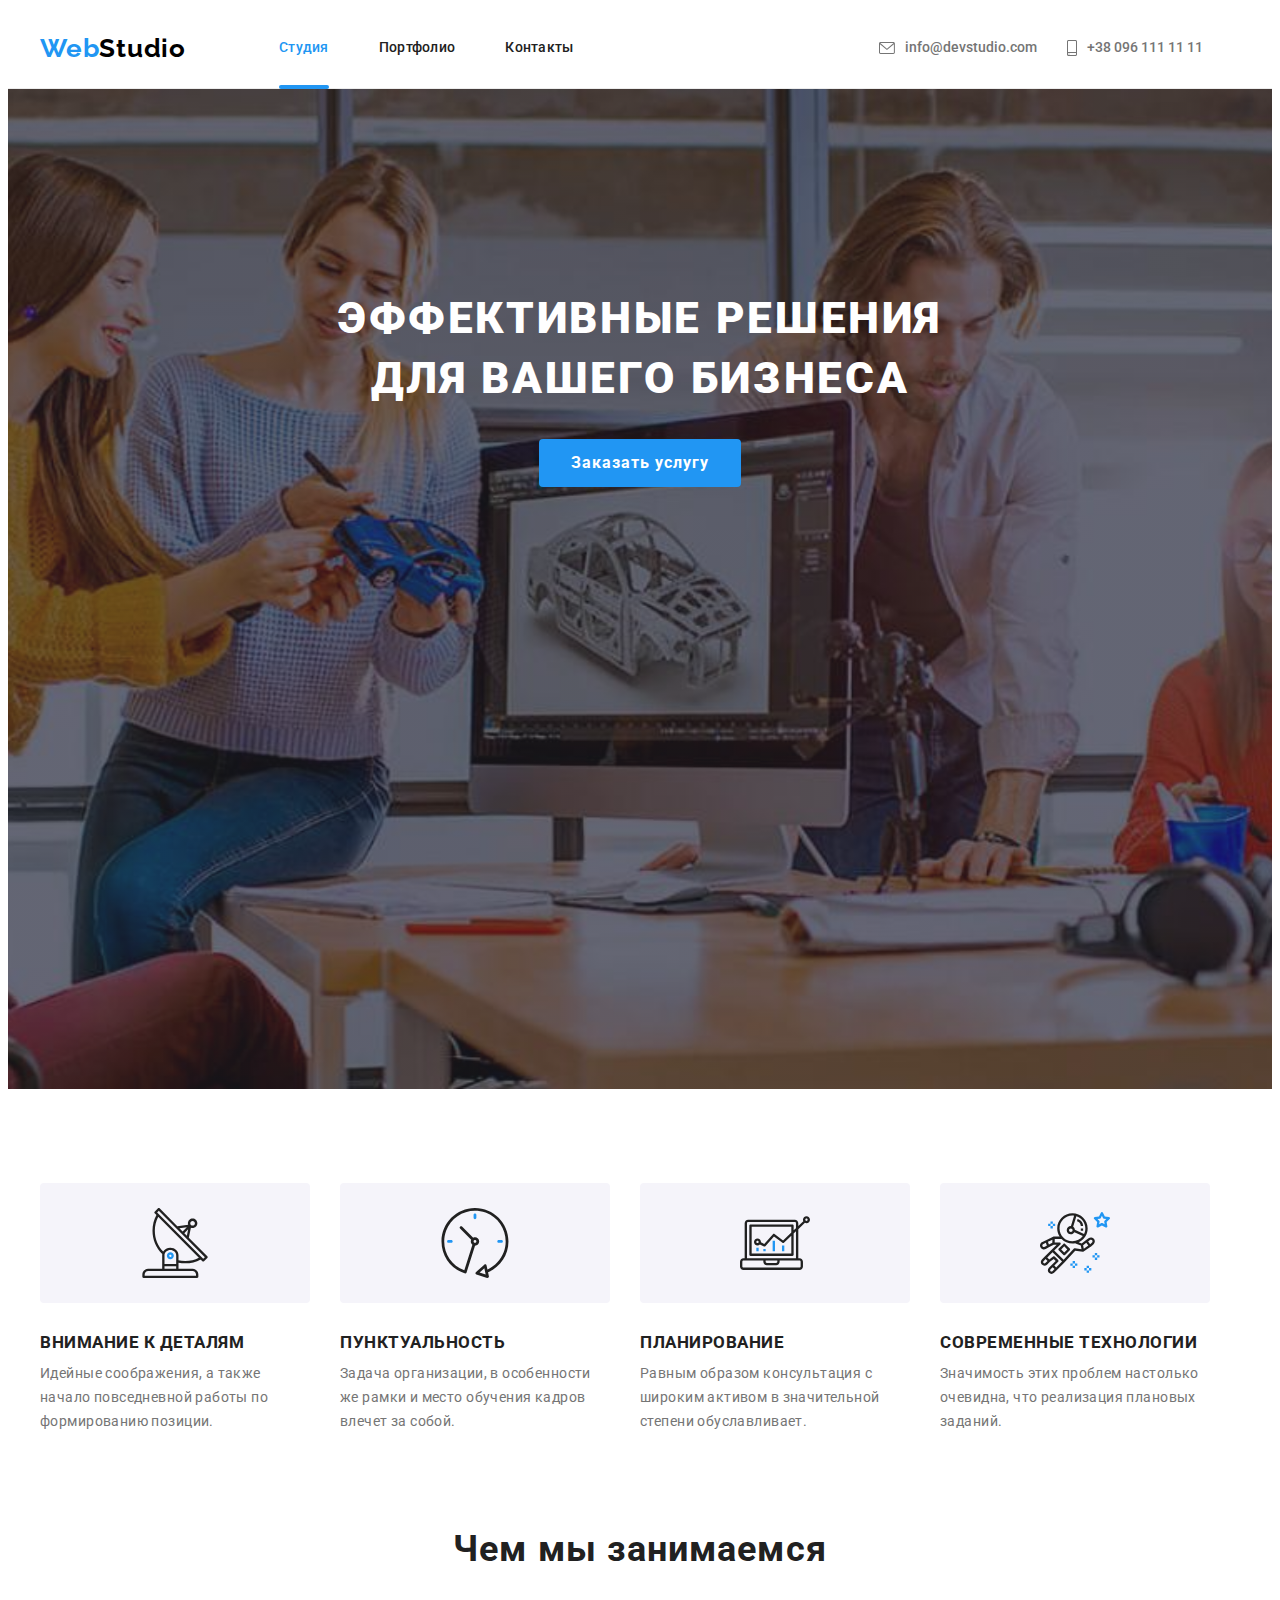
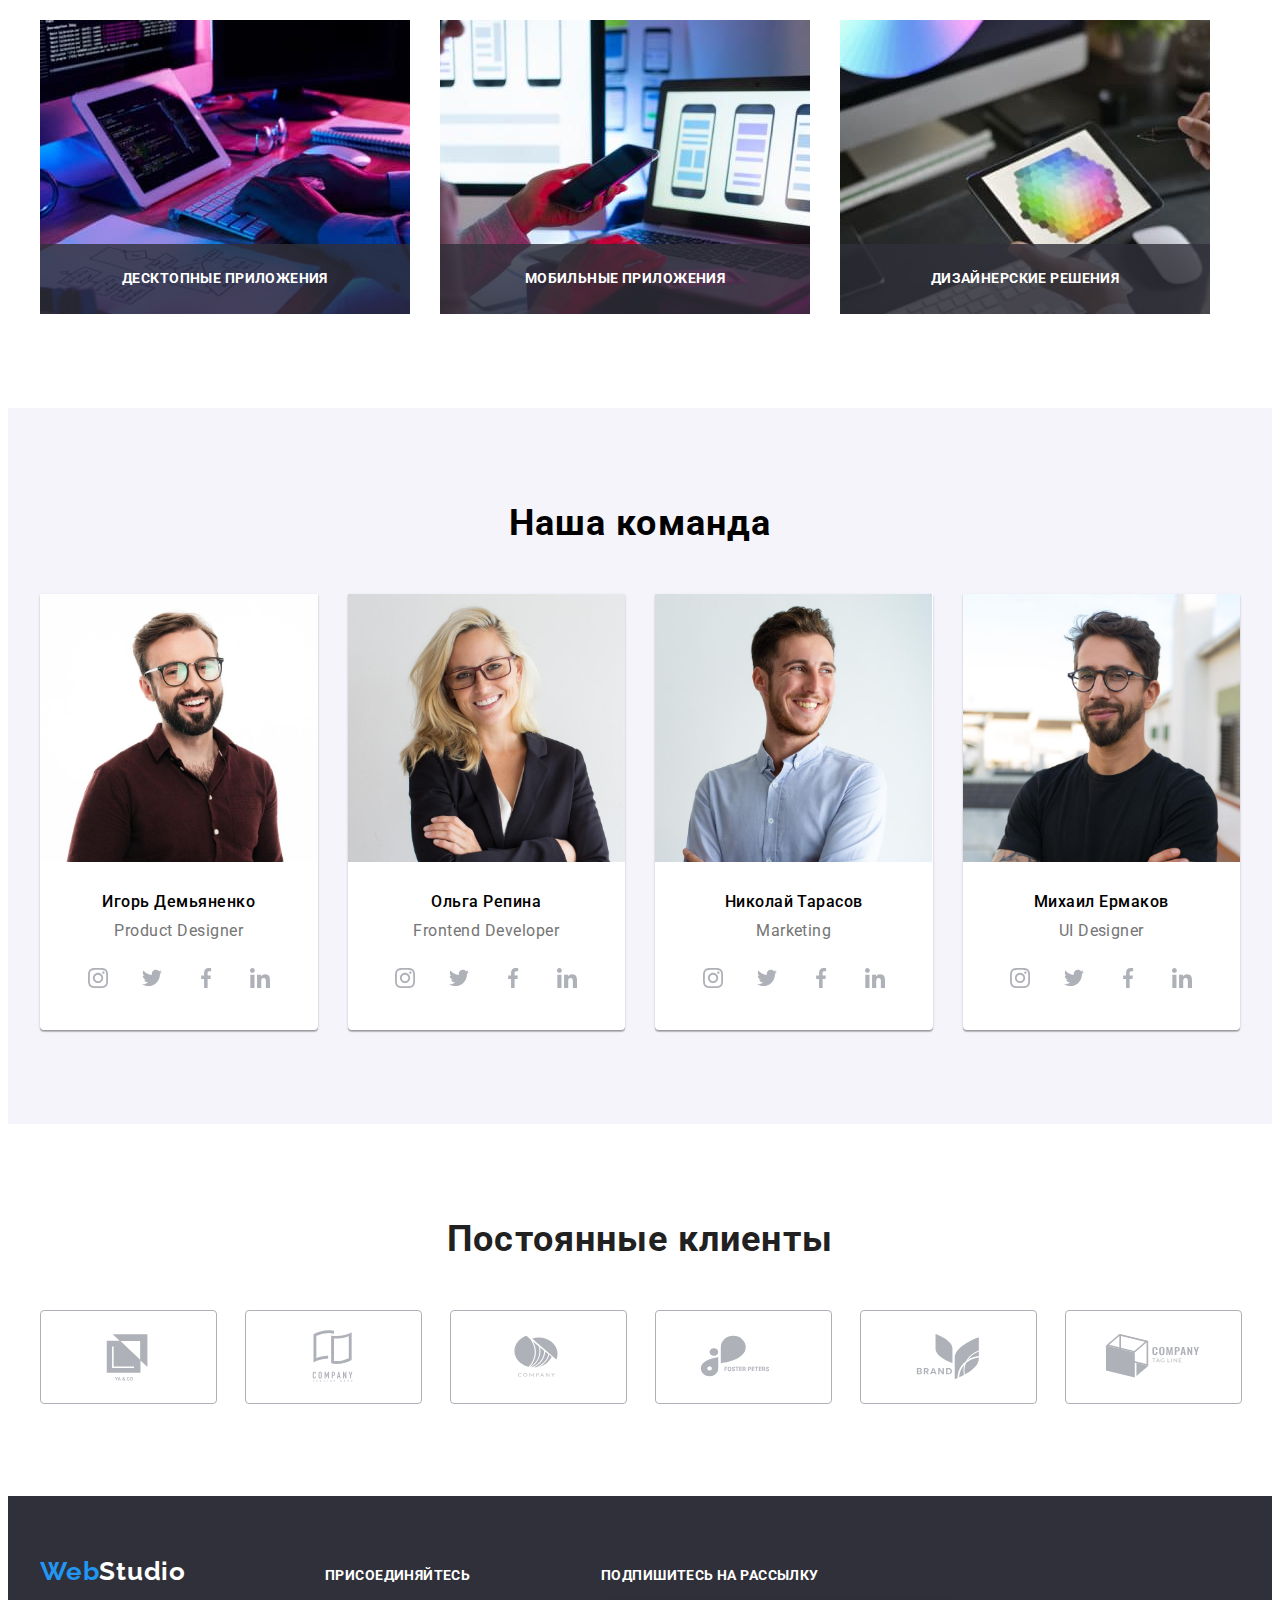
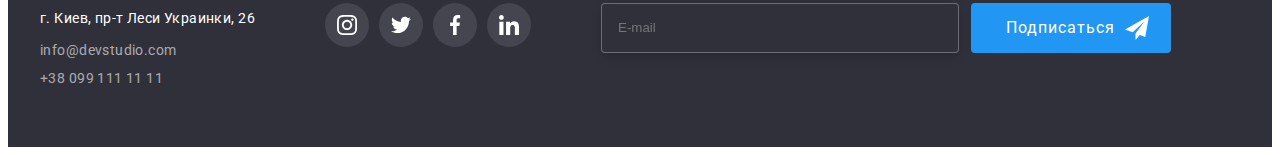
==== index.html @ e12eaacd "intial data" ====
<!DOCTYPE html>
<html lang="ru">
  <head>
    <meta charset="UTF-8" />
    <meta http-equiv="X-UA-Compatible" content="IE=edge" />
    <meta name="viewport" content="width=device-width, initial-scale=1.0" />
    <link rel="preconnect" href="https://fonts.googleapis.com" />
    <link rel="preconnect" href="https://fonts.gstatic.com" crossorigin />
    <link
      href="https://fonts.googleapis.com/css2?family=Raleway:wght@400;500&family=Roboto:wght@400;500;700;900&display=swap"
      rel="stylesheet"
    />
    <link
      rel="stylesheet"
      href="https://cdnjs.cloudflare.com/ajax/libs/modern-normalize/1.1.0/modern-normalize.min.css"
      integrity="sha512-wpPYUAdjBVSE4KJnH1VR1HeZfpl1ub8YT/NKx4PuQ5NmX2tKuGu6U/JRp5y+Y8XG2tV+wKQpNHVUX03MfMFn9Q=="
      crossorigin="anonymous"
      referrerpolicy="no-referrer"
    />
    <link
      rel="stylesheet"
      href="https://cdnjs.cloudflare.com/ajax/libs/animate.css/4.1.1/animate.min.css"
    />
    <link rel="stylesheet" href="./css/main.min.css" />
    <title>WebStudio</title>
  </head>

  <body>
    <!--========================Хедер==========================-->

    <header class="header">
      <div class="container header__container">
        <!--========================Навигация==========================-->

        <nav class="navigation">
          <!--========================Лого==========================-->

          <a
            class="header__logo animate__animated animate__zoomIn"
            href="./index.html"
          >
            Web<span class="header__logo2">Studio</span></a
          >
          <!--========================Меню==========================-->

          <ul class="list menu">
            <li class="menu__item">
              <a class="link menu__link menu__link--current" href="./index.html"
                >Студия</a
              >
            </li>
            <li class="menu__item">
              <a class="link menu__link" href="./portfolio.html">Портфолио</a>
            </li>
            <li class="menu__item">
              <a class="link menu__link" href="#">Контакты</a>
            </li>
          </ul>
        </nav>

        <!--========================Контакты==========================-->

        <ul class="contacts">
          <li class="contacts__item">
            <a class="link contacts__link" href="mailto:info@devstudio.com">
              <svg class="contacts__icon" width="16px" height="12px">
                <use href="./images/sprite.svg#icon-post"></use>
              </svg>
              info@devstudio.com</a
            >
          </li>
          <li class="contacts__item">
            <a class="link contacts__link" href="tel:+380961111111"
              ><svg class="contacts__icon" width="10px" height="16px">
                <use href="./images/sprite.svg#icon-smartphone"></use>
              </svg>
              +38 096 111 11 11</a
            >
          </li>
        </ul>
      </div>
    </header>

    <main>
      <!--========================Герой==========================-->

      <section>
        <div class="hero">
          <h1 class="hero__banner">Эффективные решения для вашего бизнеса</h1>
          <button class="hero__button" type="button" data-modal-open>
            Заказать услугу
          </button>
        </div>
      </section>

      <!--========================Особенности==========================-->

      <section class="skills">
        <div class="container">
          <h2 class="visually-hidden">Особенности</h2>
          <ul class="skills__list">
            <li class="skills__item">
              <div class="skills__icon--wrap">
                <svg class="skills__icon">
                  <use href="./images/sprite.svg#icon-antenna"></use>
                </svg>
              </div>
              <h3 class="skills__title">Внимание к деталям</h3>
              <p class="skills__info">
                Идейные соображения, а также начало повседневной работы по
                формированию позиции.
              </p>
            </li>
            <li class="skills__item">
              <div class="skills__icon--wrap">
                <svg class="skills__icon">
                  <use href="./images/sprite.svg#icon-clock"></use>
                </svg>
              </div>
              <h3 class="skills__title">Пунктуальность</h3>
              <p class="skills__info">
                Задача организации, в особенности же рамки и место обучения
                кадров влечет за собой.
              </p>
            </li>
            <li class="skills__item">
              <div class="skills__icon--wrap">
                <svg class="skills__icon">
                  <use href="./images/sprite.svg#icon-diagram"></use>
                </svg>
              </div>
              <h3 class="skills__title">Планирование</h3>
              <p class="skills__info">
                Равным образом консультация с широким активом в значительной
                степени обуславливает.
              </p>
            </li>
            <li class="skills__item">
              <div class="skills__icon--wrap">
                <svg class="skills__icon">
                  <use href="./images/sprite.svg#icon-astronaut"></use>
                </svg>
              </div>
              <h3 class="skills__title">Современные технологии</h3>
              <p class="skills__info">
                Значимость этих проблем настолько очевидна, что реализация
                плановых заданий.
              </p>
            </li>
          </ul>
        </div>
      </section>

      <!--========================Наша работа==========================-->

      <section class="work">
        <div class="container">
          <h2 class="work__header">Чем мы занимаемся</h2>
          <ul class="work__list">
            <li class="work__item">
              <img src="./images/work_1.jpg" width="370" alt="занятие 1" />
              <div class="work__text--wrap">
                <p class="work__text">Десктопные приложения</p>
              </div>
            </li>
            <li class="work__item">
              <img src="./images/work_2.jpg" width="370" alt="занятие 2" />
              <div class="work__text--wrap">
                <p class="work__text">Мобильные приложения</p>
              </div>
            </li>
            <li class="work__item">
              <img src="./images/work_3.jpg" width="370" alt="занятие 3" />
              <div class="work__text--wrap">
                <p class="work__text">Дизайнерские решения</p>
              </div>
            </li>
          </ul>
        </div>
      </section>

      <!--========================Наша команда==========================-->

      <section class="team">
        <div class="container">
          <h2 class="team__header">Наша команда</h2>
          <ul class="team__list">
            <li class="team__item">
              <img src="./images/team_1.jpg" alt="Игорь" />
              <div class="team__text">
                <h3 class="team__name">Игорь Демьяненко</h3>
                <p lang="en" class="team__position">Product Designer</p>
                <ul class="social">
                  <li class="social__item">
                    <a href="#" class="social__link">
                      <svg class="social__icon">
                        <use href="./images/sprite.svg#icon-instagram"></use>
                      </svg>
                    </a>
                  </li>
                  <li class="social__item">
                    <a href="#" class="social__link">
                      <svg class="social__icon">
                        <use href="./images/sprite.svg#icon-twitter"></use>
                      </svg>
                    </a>
                  </li>
                  <li class="social__item">
                    <a href="#" class="social__link">
                      <svg class="social__icon">
                        <use href="./images/sprite.svg#icon-facebook"></use>
                      </svg>
                    </a>
                  </li>
                  <li class="social__item">
                    <a href="#" class="social__link">
                      <svg class="social__icon">
                        <use href="./images/sprite.svg#icon-linkedin"></use>
                      </svg>
                    </a>
                  </li>
                </ul>
              </div>
            </li>
            <li class="team__item">
              <img src="./images/team_2.jpg" alt="Ольга" />
              <div class="team__text">
                <h3 class="team__name">Ольга Репина</h3>
                <p lang="en" class="team__position">Frontend Developer</p>
                <ul class="social">
                  <li class="social__item">
                    <a href="#" class="social__link">
                      <svg class="social__icon">
                        <use href="./images/sprite.svg#icon-instagram"></use>
                      </svg>
                    </a>
                  </li>
                  <li class="social__item">
                    <a href="#" class="social__link">
                      <svg class="social__icon">
                        <use href="./images/sprite.svg#icon-twitter"></use>
                      </svg>
                    </a>
                  </li>
                  <li class="social__item">
                    <a href="#" class="social__link">
                      <svg class="social__icon">
                        <use href="./images/sprite.svg#icon-facebook"></use>
                      </svg>
                    </a>
                  </li>
                  <li class="social__item">
                    <a href="#" class="social__link">
                      <svg class="social__icon">
                        <use href="./images/sprite.svg#icon-linkedin"></use>
                      </svg>
                    </a>
                  </li>
                </ul>
              </div>
            </li>
            <li class="team__item">
              <img src="./images/team_3.jpg" alt="Николай" />
              <div class="team__text">
                <h3 class="team__name">Николай Тарасов</h3>
                <p lang="en" class="team__position">Marketing</p>
                <ul class="social">
                  <li class="social__item">
                    <a href="#" class="social__link">
                      <svg class="social__icon">
                        <use href="./images/sprite.svg#icon-instagram"></use>
                      </svg>
                    </a>
                  </li>
                  <li class="social__item">
                    <a href="#" class="social__link">
                      <svg class="social__icon">
                        <use href="./images/sprite.svg#icon-twitter"></use>
                      </svg>
                    </a>
                  </li>
                  <li class="social__item">
                    <a href="#" class="social__link">
                      <svg class="social__icon">
                        <use href="./images/sprite.svg#icon-facebook"></use>
                      </svg>
                    </a>
                  </li>
                  <li class="social__item">
                    <a href="#" class="social__link">
                      <svg class="social__icon">
                        <use href="./images/sprite.svg#icon-linkedin"></use>
                      </svg>
                    </a>
                  </li>
                </ul>
              </div>
            </li>
            <li class="team__item">
              <img src="./images/team_4.jpg" alt="Михаил" />
              <div class="team__text">
                <h3 class="team__name">Михаил Ермаков</h3>
                <p lang="en" class="team__position">UI Designer</p>
                <ul class="social">
                  <li class="social__item">
                    <a href="#" class="social__link">
                      <svg class="social__icon">
                        <use href="./images/sprite.svg#icon-instagram"></use>
                      </svg>
                    </a>
                  </li>
                  <li class="social__item">
                    <a href="#" class="social__link">
                      <svg class="social__icon">
                        <use href="./images/sprite.svg#icon-twitter"></use>
                      </svg>
                    </a>
                  </li>
                  <li class="social__item">
                    <a href="#" class="social__link">
                      <svg class="social__icon">
                        <use href="./images/sprite.svg#icon-facebook"></use>
                      </svg>
                    </a>
                  </li>
                  <li class="social__item">
                    <a href="#" class="social__link">
                      <svg class="social__icon">
                        <use href="./images/sprite.svg#icon-linkedin"></use>
                      </svg>
                    </a>
                  </li>
                </ul>
              </div>
            </li>
          </ul>
        </div>
      </section>

      <!--========================Постоянные клиенты==========================-->

      <section class="clients">
        <div class="container">
          <h2 class="clients__title">Постоянные клиенты</h2>
          <ul class="clients__list">
            <li class="clients__item">
              <a href="#" class="clients__link">
                <svg class="clients__icon">
                  <use href="./images/sprite.svg#icon-client1"></use>
                </svg>
              </a>
            </li>
            <li class="clients__item">
              <a href="#" class="clients__link">
                <svg class="clients__icon">
                  <use href="./images/sprite.svg#icon-client2"></use>
                </svg>
              </a>
            </li>
            <li class="clients__item">
              <a href="#" class="clients__link">
                <svg class="clients__icon">
                  <use href="./images/sprite.svg#icon-client3"></use>
                </svg>
              </a>
            </li>
            <li class="clients__item">
              <a href="#" class="clients__link">
                <svg class="clients__icon">
                  <use href="./images/sprite.svg#icon-client4"></use>
                </svg>
              </a>
            </li>
            <li class="clients__item">
              <a href="#" class="clients__link">
                <svg class="clients__icon">
                  <use href="./images/sprite.svg#icon-client5"></use>
                </svg>
              </a>
            </li>
            <li class="clients__item">
              <a href="#" class="clients__link">
                <svg class="clients__icon">
                  <use href="./images/sprite.svg#icon-client6"></use>
                </svg>
              </a>
            </li>
          </ul>
        </div>
      </section>
    </main>

    <!--========================Футер==========================-->

    <footer class="footer">
      <div class="container footer__container">
        <div class="info">
          <a class="info__logo" href="./index.html">
            Web<span class="info__logo--part2">Studio</span></a
          >
          <address>
            <p class="info__adress">г. Киев, пр-т Леси Украинки, 26</p>
            <ul>
              <li class="info__item">
                <a class="info__mailtel" href="mailto:info@example.com"
                  >info@devstudio.com</a
                >
              </li>
              <li class="info__item">
                <a class="info__mailtel" href="tel:+380991111111"
                  >+38 099 111 11 11</a
                >
              </li>
            </ul>
          </address>
        </div>

        <!--========================Присоединяйтесь==========================-->

        <div class="join">
          <p class="join__title">присоединяйтесь</p>
          <ul class="join__list">
            <li class="join__item">
              <a href="#" class="social__link join__link">
                <svg class="join__icon">
                  <use href="./images/sprite.svg#icon-instagram"></use>
                </svg>
              </a>
            </li>
            <li class="join__item">
              <a href="#" class="social__link join__link">
                <svg class="join__icon">
                  <use href="./images/sprite.svg#icon-twitter"></use>
                </svg>
              </a>
            </li>
            <li class="join__item">
              <a href="#" class="social__link join__link">
                <svg class="join__icon">
                  <use href="./images/sprite.svg#icon-facebook"></use>
                </svg>
              </a>
            </li>
            <li class="join__item">
              <a href="#" class="social__link join__link">
                <svg class="join__icon">
                  <use href="./images/sprite.svg#icon-linkedin"></use>
                </svg>
              </a>
            </li>
          </ul>
        </div>

        <!--========================Рассылка==========================-->
        <div class="mailing">
          <p class="mailing__title">Подпишитесь на рассылку</p>
          <div class="mailing__forms">
            <label for="mailing">
              <input
                class="mailing__sending"
                id="mailing"
                type="email"
                name="mailing"
                placeholder="E-mail"
              />
            </label>
            <button class="mailing__button" type="submit">
              <span class="mailing__button--text">Подписаться</span>
              <svg class="mailing__button--icon">
                <use href="./images/sprite.svg#icon-send"></use>
              </svg>
            </button>
          </div>
        </div>
      </div>
    </footer>
    <!--========================Модалка==========================-->

    <div class="backdrop is-hidden" data-modal>
      <div class="modal">
        <button type="button" class="modal__button" data-modal-close>
          <svg class="modal__close--icon" width="18" height="18">
            <use href="./images/sprite.svg#icon-close"></use>
          </svg>
        </button>

        <form action="#" class="modal__form">
          <p class="modal__form--head">
            Оставьте свои данные, мы вам перезвоним
          </p>

          <label for="user-name" class="modal__form--field margin"
            >Имя
            <span class="modal__form--wraper">
              <input
                id="user-name"
                type="text"
                class="modal__form--input"
                name="user-name"
                minlength="2"
                pattern="[a-zA-Zа-яёА-ЯЁ]+"
                title="Имя должно
              содержать символы кирилицы или латиницы"
                required
              />
              <svg class="modal__form--icon">
                <use href="./images/sprite.svg#icon-person-modal"></use>
              </svg>
            </span>
          </label>

          <label for="user-tell" class="modal__form--field margin"
            >Телефон
            <span class="modal__form--wraper">
              <input
                id="user-tell"
                type="tel"
                class="modal__form--input"
                name="user-tell"
                pattern="[0-9]{3}-[0-9]{3}-[0-9]{2}-[0-9]{2}"
                title="099-000-00-00"
              />
              <svg class="modal__form--icon">
                <use href="./images/sprite.svg#icon-phone-modal"></use>
              </svg>
            </span>
          </label>

          <label for="user-email" class="modal__form--field margin"
            >Почта
            <span class="modal__form--wraper">
              <input
                id="user-email"
                type="email"
                class="modal__form--input"
                name="user-email"
              />
              <svg class="modal__form--icon">
                <use href="./images/sprite.svg#icon-email-modal"></use>
              </svg>
            </span>
          </label>

          <label for="user-messege" class="modal__form--field margin--2"
            >Комментарий
            <textarea
              id="user-messege"
              class="modal__form--message"
              name="user-messege"
              placeholder="Введите текст"
            ></textarea>
          </label>

          <input
            type="checkbox"
            id="accept-policy"
            class="modal__form--checkbox visually-hidden"
          />
          <label for="accept-policy" class="modal__form--accept"
            >Соглашаюсь с рассылкой и принимаю&nbsp;
            <a href="#" class="modal__form--acceptlink">Условия договора</a>
          </label>

          <button class="modal__form--sendbutton button" type="submit">
            Отправить
          </button>
        </form>
      </div>
    </div>
    <script src="./js/modal.js"></script>
  </body>
</html>
---- css/main.min.css ----
:root{--fist-text-color: #2196f3;--second-text-color: #212121;--third-text-color: #ffffff;--general-text-color: #757575;--footer-nav-text-color: rgba(255, 255, 255, 0.6);--fifth-color: #000000;--first-background-color: #c4c4c4;--second-background-color: #2f303a;--team-background-color: #f5f4fa;--head-button-hover-backgr: #188ce8;--icon-text-color: #afb1b8;--footer-second-bgc: rgba(255, 255, 255, 0.1);--work-bg-color: rgba(47, 48, 58, 0.8);--delay-time: 250ms;--cubic-1: cubic-bezier(0.4, 0, 0.2, 1)}.visually-hidden{position:absolute !important;clip:rect(1px 1px 1px 1px);clip:rect(1px, 1px, 1px, 1px);padding:0 !important;border:0 !important;height:1px !important;width:1px !important;overflow:hidden}body{font-family:"Roboto", sans-serif;background-color:var(--third-text-color)}p,h1,h2,h3,h4,h5,h6{margin:0}ul{margin:0;padding:0;list-style-type:none}li{margin:0;padding:0;list-style-type:none}button{font-family:"Roboto", sans-serif;cursor:pointer;border:none;border-radius:4px}a{text-decoration:none;color:inherit}link{text-decoration:none}img{display:block;max-width:100%;height:auto}.list{list-style:none}.container{width:1200px;padding-left:15px;padding-right:15px;margin-top:0;margin-right:auto;margin-bottom:0;margin-left:auto}.header__logo{display:block;margin-right:93px;padding-top:24px;padding-bottom:24px;font-family:Raleway;font-weight:700;font-size:26px;line-height:1.19;letter-spacing:0.03em;color:var(--fist-text-color)}.header__logo2{color:var(--fifth-color)}.info__logo{display:block;margin-bottom:20px;font-family:Raleway;font-weight:700;font-size:26px;line-height:1.19;letter-spacing:0.03em;color:var(--fist-text-color)}.info__logo--part2{color:var(--third-text-color)}.modal__button{border:1px solid #999999;background-color:transparent;width:30px;height:30px;border-radius:50%;position:absolute;top:10px;right:10px;display:flex;align-items:center;justify-content:center;transition:color var(--delay-time) var(--cubic-1)}.modal__button:hover,.modal__button:focus{color:var(--fist-text-color);transition:color var(--delay-time) var(--cubic-1)}.backdrop{width:100vw;height:100vh;background-color:rgba(0,0,0,0.2);box-shadow:0px 4px 4px rgba(0,0,0,0.25);position:fixed;top:0;transition:opacity var(--delay-time) var(--cubic-1),visibility var(--delay-time) var(--cubic-1)}.backdrop.is-hidden{opacity:0;pointer-events:none}.modal{position:absolute;width:528px;min-height:584px;padding:40px;background-color:var(--third-text-color);box-shadow:0px 1px 3px rgba(0,0,0,0.12),0px 1px 1px rgba(0,0,0,0.14),0px 2px 1px rgba(0,0,0,0.2);border-radius:4px;top:50%;left:50%;transform:translate(-50%, -50%) rotate(0deg);transition:transform var(--delay-time) var(--cubic-1)}.backdrop.is-hidden .modal{transform:rotate(-20deg);transition:transform var(--delay-time) var(--cubic-1)}.modal__close--icon{fill:currentColor}.modal__form{display:flex;flex-direction:column}.modal__form--head{margin-bottom:12px;font-size:20px;font-weight:700;line-height:23px;text-align:center;letter-spacing:0.03em;color:var(--second-text-color)}.modal__form--field{font-size:12px;font-weight:400;line-height:14px;letter-spacing:0.1em;color:var(--general-text-color)}.modal__form--field.margin{margin-bottom:10px}.modal__form--field.margin--2{margin-bottom:20px}.modal__form--wraper{display:block;position:relative;margin-top:4px}.modal__form--input{width:100%;height:40px;padding-left:42px;border:1px solid rgba(33,33,33,0.2);border-radius:4px;transition:border-color var(--delay-time) var(--cubic-1)}.modal__form--input:focus{outline:none;border-color:var(--fist-text-color);transition:border-color var(--delay-time) var(--cubic-1)}.modal__form--icon{position:absolute;display:block;top:50%;left:12px;width:18px;height:18px;transform:translateY(-50%);transition:fill var(--delay-time) var(--cubic-1)}.modal__form--icon:focus+.modal__form--icon{fill:var(--fist-text-color);transition:fill var(--delay-time) var(--cubic-1)}.modal__form--message{width:100%;height:120px;margin-top:4px;padding:12px 16px;border:1px solid rgba(33,33,33,0.2);border-radius:4px;resize:none;transition:border-color var(--delay-time) var(--cubic-1)}.modal__form--message:focus{outline:none;border-color:var(--fist-text-color);transition:border-color var(--delay-time) var(--cubic-1)}.modal__form--message::placeholder{color:rgba(117,117,117,0.5)}.modal__form--accept{display:flex;align-items:center;justify-content:center;font-size:14px;line-height:1.71;letter-spacing:0.03em;margin-bottom:30px;color:var(--general-text-color)}.modal__form--accept::before{display:block;margin-right:8px;content:"";width:16px;height:15px;border:1px solid var(--second-text-color);cursor:pointer;border-radius:2px}.modal__form--checkbox:checked+.modal__form--accept::before{background-color:var(--fist-text-color);box-shadow:inset 0px 4px 4px rgba(0,0,0,0.25);background-image:url(../images/Vector.svg);background-repeat:no-repeat;background-size:cover;background-position:center;border-radius:2px;border:1px solid var(--fist-text-color)}.modal__form--checkbox:checked+.modal__form--accept::before:focus+.modal__form--accept::before{outline:2px solid var(--second-background-color)}.modal__form--acceptlink:hover,.modal__form--acceptlink:focus{color:var(--fist-text-color);text-decoration-line:underline}.modal__form--sendbutton{display:inline-flex;align-items:center;text-align:center;justify-content:center;align-self:center;width:200px;height:50px;background-color:var(--fist-text-color);color:var(--third-text-color);font-size:16px;line-height:1.87;letter-spacing:0.06em}.social{display:flex;justify-content:center}.social__item{width:44px;height:44px;margin-right:10px}.social__item:last-child{margin-right:0px}.social__link{width:100%;height:100%;border-radius:50%;background-color:var(--third-text-color);display:flex;align-items:center;justify-content:center;transition:background-color var(--delay-time) var(--cubic-1)}.social__link:hover,.social__link:focus{background-color:var(--fist-text-color);transition:background-color var(--delay-time) var(--cubic-1)}.social__link:hover .social__icon,.social__link:focus .social__icon{fill:var(--third-text-color);transition:fill var(--delay-time) var(--cubic-1)}.social__icon{width:20px;height:20px;fill:var(--icon-text-color);transition:fill var(--delay-time) var(--cubic-1)}.join{margin-right:70px}.join__title{margin-bottom:20px;font-weight:700;font-size:14px;line-height:calc(16 / 14);letter-spacing:0.03em;text-transform:uppercase;color:var(--third-text-color)}.join__list{display:flex}.join__item{width:44px;height:44px;margin-right:10px}.join__item:last-child{margin-right:0px}.join__link{background-color:var(--footer-second-bgc);width:100%;height:100%;border-radius:50%;display:flex;align-items:center;justify-content:center}.join__link:hover,.join__link:focus{background-color:var(--fist-text-color);transition:background-color var(--delay-time) var(--cubic-1)}.join__icon{width:20px;height:20px;fill:var(--third-text-color);transition:background-color var(--delay-time) var(--cubic-1)}.mailing{margin-right:auto}.mailing__title{margin:0 0 20px 0;font-weight:700;font-size:14px;line-height:calc(16 / 14);letter-spacing:0.03em;text-transform:uppercase;color:var(--third-text-color)}.mailing__forms{display:flex;align-items:center;justify-content:center}.mailing__sending{display:flex;height:50px;width:358px;padding:15px 0 15px 16px;margin-right:12px;border:1px solid rgba(255,255,255,0.3);box-sizing:border-box;filter:drop-shadow(0px 4px 4px rgba(0,0,0,0.15));border-radius:4px;color:var(--first-background-color);background-color:var(--second-background-color)}.mailing__button{display:flex;height:50px;width:200px;display:flex;align-items:center;text-align:center;color:#ffffff;background-color:var(--fist-text-color)}.mailing__button--text{padding:10px 10px 10px 29px;font-size:16px;line-height:1, 87;letter-spacing:0.06em}.mailing__button--icon{height:24px;width:24px}.header{background-color:var(--third-text-color);border-bottom:1px solid;color:#ececec}.header__container{display:flex;align-items:center}.navigation{display:flex;align-items:center;margin-right:305px}.menu{display:flex}.menu__item:not(:last-child){margin-right:50px}.menu__link{display:block;position:relative;padding-top:32px;padding-bottom:32px;font-weight:500;font-size:14px;line-height:1.14;letter-spacing:0.02em;color:var(--second-text-color);transition:color var(--delay-time) var(--cubic-1)}.menu__link:hover,.menu__link:focus{color:var(--fist-text-color);transition:color var(--delay-time) var(--cubic-1)}.menu__link--current{display:block;font-weight:500;font-size:14px;line-height:1.14;letter-spacing:0.02em;color:var(--fist-text-color)}.menu__link--current::after{content:"";position:absolute;left:0;bottom:-1px;display:block;width:100%;height:4px;border-radius:2px;background-color:var(--fist-text-color);transform:scaleX(1)}.contacts{display:flex;align-items:center;font-weight:500;font-size:14px;line-height:1.71px;color:var(--general-text-color)}.contacts__item:not(:last-child){margin-right:30px}.contacts__link{display:flex;align-items:center;padding-top:32px;padding-bottom:32px;transition:color var(--delay-time) var(--cubic-1)}.contacts__link:hover,.contacts__link:focus{transition:color var(--delay-time) var(--cubic-1);color:var(--fist-text-color)}.contacts__link:hover .contacts__icon,.contacts__link:focus .contacts__icon{fill:var(--fist-text-color);transition:fill var(--delay-time) var(--cubic-1)}.contacts__icon{margin-right:10px;fill:var(--general-text-color);transition:fill var(--delay-time) var(--cubic-1)}.hero{max-width:1600px;height:600px;padding:200px 0;text-align:center;margin-top:0;margin-right:auto;margin-bottom:0;margin-left:auto;background-color:var(--first-background-color);background-image:linear-gradient(rgba(47,48,58,0.4), rgba(47,48,58,0.4)),url(../images/hero-bg.jpg);background-repeat:no-repeat;background-size:cover;background-position:center}.hero__banner{width:696px;margin:0 auto;margin-bottom:30px;text-align:center;text-transform:uppercase;color:var(--third-text-color);font-weight:900;font-size:44px;line-height:1.36;letter-spacing:0.06em}.hero__button{display:inline-flex;align-items:center;padding-top:10px;padding-right:32px;padding-bottom:10px;padding-left:32px;background-color:var(--fist-text-color);color:var(--third-text-color);font-weight:700;font-size:16px;line-height:1.8;letter-spacing:0.06em;font-family:inherit;transition:background-color var(--delay-time) var(--cubic-1)}.hero__button:hover,.hero__button:focus{background-color:var(--head-button-hover-backgr);transition:background-color var(--delay-time) var(--cubic-1)}.skills{padding-top:94px;padding-bottom:94px}.skills__list{display:flex}.skills__item{width:270px}.skills__item:not(:last-child){margin-right:30px}.skills__icon--wrap{display:flex;min-height:120px;justify-content:center;align-items:center;margin-bottom:30px;border-radius:4px;background-color:var(--team-background-color)}.skills__icon{width:70px;height:70px}.skills__title{text-transform:uppercase;margin-bottom:10px;color:var(--second-text-color);font-weight:700;font-size:17px;line-height:1.14;letter-spacing:0.03em}.skills__info{color:var(--general-text-color);font-weight:400;font-size:14px;line-height:1.71;letter-spacing:0.03em}.work{padding-bottom:94px}.work__header{color:var(--second-text-color);margin-bottom:50px;text-align:center;font-weight:bold;font-size:36px;line-height:1.17;letter-spacing:0.03em}.work__list{display:flex}.work__item{margin-right:30px;width:370px;position:relative}.work__item:nth-child(3n){margin-right:0}.work__text--wrap{display:flex;width:100%;height:70px;justify-content:center;align-items:center;position:absolute;bottom:0;background-color:var(--work-bg-color)}.work__text{font-size:14px;line-height:1.14;font-weight:700;text-transform:uppercase;letter-spacing:0.03em;color:var(--third-text-color)}.team{padding-top:94px;padding-bottom:94px;background-color:var(--team-background-color)}.team__header{margin-bottom:50px;text-align:center;font-weight:700;font-size:36px;line-height:1.17;letter-spacing:0.03em}.team__list{display:flex}.team__item{flex-basis:calc((100%- (3 * 30px)) / 4);background-color:var(--third-text-color);border-radius:0px 0px 4px 4px;box-shadow:0px 1px 3px rgba(0,0,0,0.12),0px 1px 1px rgba(0,0,0,0.14),0px 2px 1px rgba(0,0,0,0.2)}.team__item:not(:last-child){margin-right:30px}.team__text{padding-top:30px;padding-bottom:30px;text-align:center}.team__name{margin-bottom:10px;font-weight:500;font-size:16px;line-height:1.19;letter-spacing:0.03em}.team__position{font-size:16px;line-height:1.19;letter-spacing:0.03em;color:var(--general-text-color);margin-bottom:16px}.clients{padding-top:94px;padding-bottom:94px}.clients__title{margin-bottom:50px;font-weight:700;font-size:36px;text-align:center;letter-spacing:0.03em;color:var(--second-text-color)}.clients__list{display:flex;margin-right:-30px;flex-wrap:wrap}.clients__item{flex-basis:calc(100% / 6 - 30px);width:170px;height:92px;margin-right:30px}.clients__link{display:flex;width:100%;height:100%;border:1px solid var(--icon-text-color);border-radius:4px;justify-content:center;align-items:center;transition:border-color var(--delay-time) var(--cubic-1)}.clients__link:hover,.clients__link:focus{border-color:var(--fist-text-color);transition:border-color var(--delay-time) var(--cubic-1)}.clients__link:hover .clients__icon,.clients__link:focus .clients__icon{fill:var(--fist-text-color);transition:fill var(--delay-time) var(--cubic-1)}.clients__icon{width:106px;height:60px;fill:var(--icon-text-color);transition:fill var(--delay-time) var(--cubic-1)}.portfolio{padding-top:94px;padding-bottom:94px}.filter{display:flex;margin:auto;justify-content:center;margin-bottom:50px}.filter .filter__item+.filter__item{margin-left:8px}.filter__button--active{padding:6px 22px;background-color:var(--fist-text-color);color:var(--third-text-color);font-weight:500;font-size:16px;line-height:1.63;letter-spacing:0.03em;box-shadow:0px 4px 4px rgba(0,0,0,0.25)}.filter__button{padding:6px 22px;font-weight:500;font-size:16px;line-height:1.63;letter-spacing:0.03em;color:var(--second-text-color);transition:color var(--delay-time) var(--cubic-1),background-color var(--delay-time) var(--cubic-1),box-shadow var(--delay-time) var(--cubic-1)}.filter__button:hover,.filter__button:focus{color:var(--third-text-color);background-color:var(--fist-text-color);box-shadow:0px 4px 4px rgba(0,0,0,0.25);transition:color var(--delay-time) var(--cubic-1),background-color var(--delay-time) var(--cubic-1),box-shadow var(--delay-time) var(--cubic-1)}.portfolio__list{display:flex;flex-wrap:wrap;margin-top:-30px;margin-left:-30px}.portfolio__item{width:370px;margin-top:30px;margin-left:30px;cursor:pointer;background-color:var(--third-text-color);box-sizing:border-box;transition:box-shadow var(--delay-time) var(--cubic-1)}.portfolio__item:hover,.portfolio__item:focus{box-shadow:0px 4px 4px rgba(0,0,0,0.25);transition:box-shadow var(--delay-time) var(--cubic-1)}.portfolio__link{display:block;transition:box-shadow var(--delay-time) var(--cubic-1)}.portfolio__link:hover,.portfolio__link:focus{box-shadow:0px 1px 1px rgba(0,0,0,0.12),0px 4px 4px rgba(0,0,0,0.06),1px 4px 6px rgba(0,0,0,0.16);transition:box-shadow var(--delay-time) var(--cubic-1)}.portfolio__link:hover .portfolio__img--text,.portfolio__link:focus .portfolio__img--text{transform:translateY(-100%);transition:transform var(--delay-time) var(--cubic-1)}.portfolio__img--text{padding:63px 24px;width:100%;height:100%;position:absolute;top:100%;left:0%;font-size:18px;line-height:1.56;letter-spacing:0.03em;color:var(--third-text-color);background-color:rgba(33,150,243,0.9);transition:transform var(--delay-time) var(--cubic-1)}.portfolio__link--wrap{position:relative;overflow:hidden}.project{padding-top:20px;padding-right:24px;padding-bottom:20px;padding-left:24px;text-align:left;border:1px solid #eeeeee;border-top:0}.project__title{color:var(--second-text-color);font-weight:700;font-size:18px;line-height:2;letter-spacing:0.06em}.project__text{color:var(--general-text-color);font-weight:400;font-size:16px;line-height:1.87;letter-spacing:0.03em}.footer{padding-top:60px;padding-bottom:60px;background-color:var(--second-background-color);margin-left:auto;margin-right:auto}.footer__container{display:flex;align-items:baseline}.info{margin-right:70px}.info__adress{margin-bottom:9px;font-style:normal;font-weight:400;font-size:14px;line-height:1.71;letter-spacing:0.03em;color:var(--third-text-color)}.info__item:not(:last-child){margin-bottom:9px}.info__mailtel{font-style:normal;font-weight:400;font-size:14px;line-height:1.71px;letter-spacing:0.03em;color:var(--footer-nav-text-color);transition:color var(--delay-time) var(--cubic-1)}.info__mailtel:hover,.info__mailtel:focus{color:var(--fist-text-color);transition:color var(--delay-time) var(--cubic-1)}
/*# sourceMappingURL=main.min.css.map */
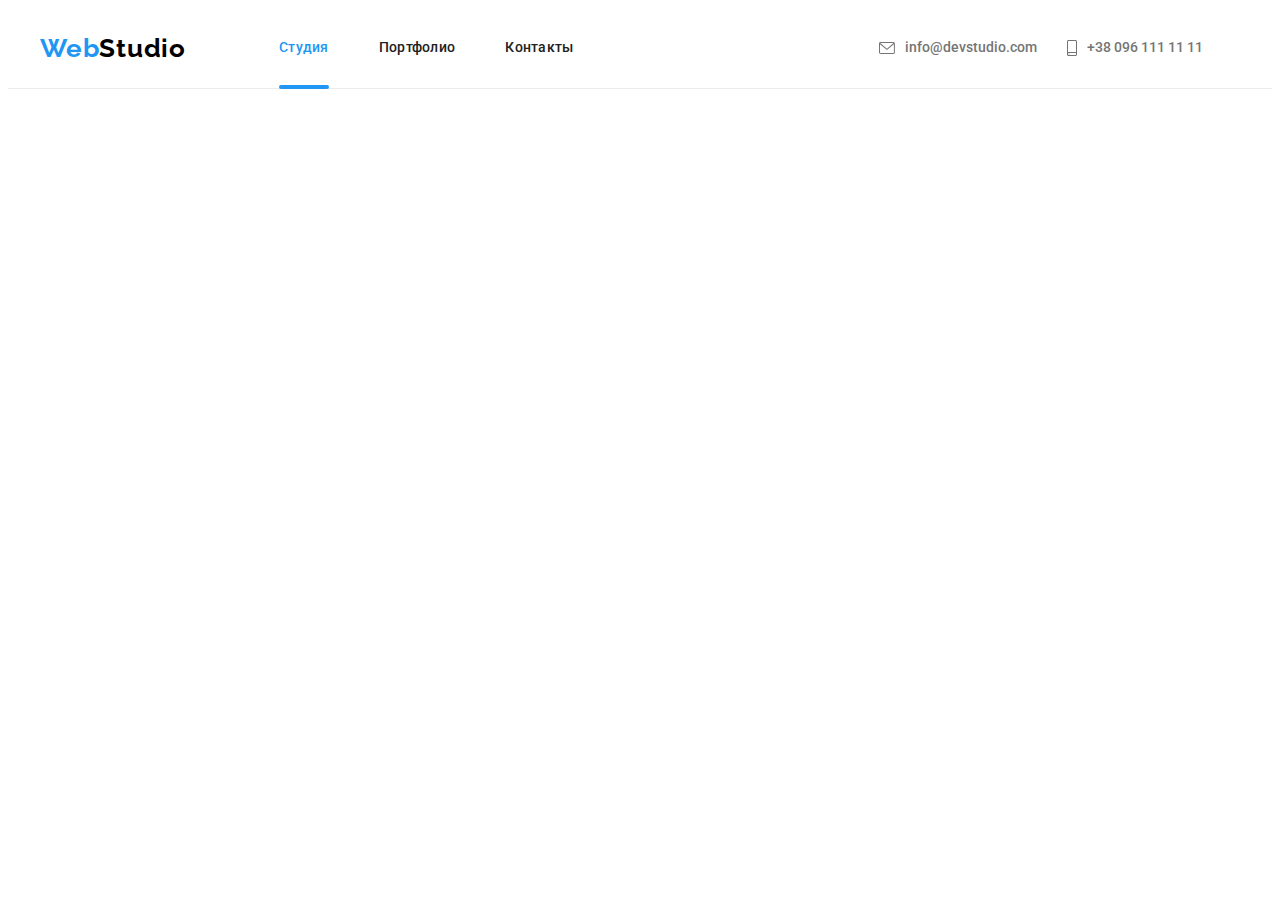
==== commit 6c0d9934: "header" ====
--- a/index.html
+++ b/index.html
@@ -30,20 +30,22 @@
 
     <header class="header">
       <div class="container header__container">
-        <!--========================Навигация==========================-->
-
-        <nav class="navigation">
-          <!--========================Лого==========================-->
-
-          <a
-            class="header__logo animate__animated animate__zoomIn"
+    <!--========================Навигация==========================-->
+
+    <nav class="navigation">
+    <!--========================Лого==========================-->
+
+    <a class="header__logo animate__animated animate__zoomIn"
             href="./index.html"
           >
-            Web<span class="header__logo2">Studio</span></a
-          >
-          <!--========================Меню==========================-->
-
-          <ul class="list menu">
+            Web<span class="header__logo2">Studio
+
+            </span>
+          </a>
+          
+    <!--========================Меню==========================-->
+
+    <ul class="list menu">
             <li class="menu__item">
               <a class="link menu__link menu__link--current" href="./index.html"
                 >Студия</a
@@ -58,9 +60,9 @@
           </ul>
         </nav>
 
-        <!--========================Контакты==========================-->
-
-        <ul class="contacts">
+    <!--========================Контакты==========================-->
+
+    <ul class="contacts">
           <li class="contacts__item">
             <a class="link contacts__link" href="mailto:info@devstudio.com">
               <svg class="contacts__icon" width="16px" height="12px">
@@ -78,24 +80,50 @@
             >
           </li>
         </ul>
+
+<!--========================Кнопка мобильного меню==========================-->
+
+      <button 
+        type="button" 
+        class="burger__btn" 
+        aria-expanded="false"
+        aria-controls="menu-container"
+        data-menu-button
+        >
+          <svg 
+            height="40" 
+            width="40" 
+            class="burger__icon" 
+            aria-label="Переключатель мобильного меню">
+            <use class="burger__icon--menu" href='./images/sprite.svg#mobil-menu' ></use>
+            <use class="burger__icon--cross" href='./images/sprite.svg#cross' ></use>
+          </svg>
+        </button>
+<!--========================Мобильное меню==========================-->
+
+        <div class="menu-container" id="menu-container" data-menu>
+          Контент меню
+        </div>
+
+
       </div>
-    </header>
+    </header> 
 
     <main>
-      <!--========================Герой==========================-->
-
-      <section>
+    <!--========================Герой==========================-->
+
+    <!-- <section>
         <div class="hero">
           <h1 class="hero__banner">Эффективные решения для вашего бизнеса</h1>
           <button class="hero__button" type="button" data-modal-open>
             Заказать услугу
           </button>
         </div>
-      </section>
-
-      <!--========================Особенности==========================-->
-
-      <section class="skills">
+      </section> -->
+
+    <!--========================Особенности==========================-->
+
+    <!-- <section class="skills">
         <div class="container">
           <h2 class="visually-hidden">Особенности</h2>
           <ul class="skills__list">
@@ -149,11 +177,11 @@
             </li>
           </ul>
         </div>
-      </section>
-
-      <!--========================Наша работа==========================-->
-
-      <section class="work">
+      </section> -->
+
+    <!--========================Наша работа==========================-->
+
+    <!-- <section class="work">
         <div class="container">
           <h2 class="work__header">Чем мы занимаемся</h2>
           <ul class="work__list">
@@ -177,11 +205,11 @@
             </li>
           </ul>
         </div>
-      </section>
-
-      <!--========================Наша команда==========================-->
-
-      <section class="team">
+      </section> -->
+
+    <!--========================Наша команда==========================-->
+
+    <!-- <section class="team">
         <div class="container">
           <h2 class="team__header">Наша команда</h2>
           <ul class="team__list">
@@ -335,11 +363,11 @@
             </li>
           </ul>
         </div>
-      </section>
-
-      <!--========================Постоянные клиенты==========================-->
-
-      <section class="clients">
+      </section> -->
+
+    <!--========================Постоянные клиенты==========================-->
+
+    <!-- <section class="clients">
         <div class="container">
           <h2 class="clients__title">Постоянные клиенты</h2>
           <ul class="clients__list">
@@ -388,11 +416,11 @@
           </ul>
         </div>
       </section>
-    </main>
+    </main> -->
 
     <!--========================Футер==========================-->
 
-    <footer class="footer">
+    <!-- <footer class="footer">
       <div class="container footer__container">
         <div class="info">
           <a class="info__logo" href="./index.html">
@@ -413,11 +441,11 @@
               </li>
             </ul>
           </address>
-        </div>
-
-        <!--========================Присоединяйтесь==========================-->
-
-        <div class="join">
+        </div> -->
+
+    <!--========================Присоединяйтесь==========================-->
+
+    <!-- <div class="join">
           <p class="join__title">присоединяйтесь</p>
           <ul class="join__list">
             <li class="join__item">
@@ -449,10 +477,10 @@
               </a>
             </li>
           </ul>
-        </div>
-
-        <!--========================Рассылка==========================-->
-        <div class="mailing">
+        </div> -->
+
+    <!--========================Рассылка==========================-->
+    <!-- <div class="mailing">
           <p class="mailing__title">Подпишитесь на рассылку</p>
           <div class="mailing__forms">
             <label for="mailing">
@@ -473,10 +501,10 @@
           </div>
         </div>
       </div>
-    </footer>
+    </footer> -->
     <!--========================Модалка==========================-->
 
-    <div class="backdrop is-hidden" data-modal>
+    <!-- <div class="backdrop is-hidden" data-modal>
       <div class="modal">
         <button type="button" class="modal__button" data-modal-close>
           <svg class="modal__close--icon" width="18" height="18">
@@ -499,8 +527,7 @@
                 name="user-name"
                 minlength="2"
                 pattern="[a-zA-Zа-яёА-ЯЁ]+"
-                title="Имя должно
-              содержать символы кирилицы или латиницы"
+                title="Имя должно содержать символы кирилицы или латиницы"
                 required
               />
               <svg class="modal__form--icon">
@@ -568,5 +595,7 @@
       </div>
     </div>
     <script src="./js/modal.js"></script>
+   -->
+  <script src="./js/menu.js"></script>
   </body>
 </html>
--- a/css/main.min.css
+++ b/css/main.min.css
@@ -1,2 +1,2 @@
-:root{--fist-text-color: #2196f3;--second-text-color: #212121;--third-text-color: #ffffff;--general-text-color: #757575;--footer-nav-text-color: rgba(255, 255, 255, 0.6);--fifth-color: #000000;--first-background-color: #c4c4c4;--second-background-color: #2f303a;--team-background-color: #f5f4fa;--head-button-hover-backgr: #188ce8;--icon-text-color: #afb1b8;--footer-second-bgc: rgba(255, 255, 255, 0.1);--work-bg-color: rgba(47, 48, 58, 0.8);--delay-time: 250ms;--cubic-1: cubic-bezier(0.4, 0, 0.2, 1)}.visually-hidden{position:absolute !important;clip:rect(1px 1px 1px 1px);clip:rect(1px, 1px, 1px, 1px);padding:0 !important;border:0 !important;height:1px !important;width:1px !important;overflow:hidden}body{font-family:"Roboto", sans-serif;background-color:var(--third-text-color)}p,h1,h2,h3,h4,h5,h6{margin:0}ul{margin:0;padding:0;list-style-type:none}li{margin:0;padding:0;list-style-type:none}button{font-family:"Roboto", sans-serif;cursor:pointer;border:none;border-radius:4px}a{text-decoration:none;color:inherit}link{text-decoration:none}img{display:block;max-width:100%;height:auto}.list{list-style:none}.container{width:1200px;padding-left:15px;padding-right:15px;margin-top:0;margin-right:auto;margin-bottom:0;margin-left:auto}.header__logo{display:block;margin-right:93px;padding-top:24px;padding-bottom:24px;font-family:Raleway;font-weight:700;font-size:26px;line-height:1.19;letter-spacing:0.03em;color:var(--fist-text-color)}.header__logo2{color:var(--fifth-color)}.info__logo{display:block;margin-bottom:20px;font-family:Raleway;font-weight:700;font-size:26px;line-height:1.19;letter-spacing:0.03em;color:var(--fist-text-color)}.info__logo--part2{color:var(--third-text-color)}.modal__button{border:1px solid #999999;background-color:transparent;width:30px;height:30px;border-radius:50%;position:absolute;top:10px;right:10px;display:flex;align-items:center;justify-content:center;transition:color var(--delay-time) var(--cubic-1)}.modal__button:hover,.modal__button:focus{color:var(--fist-text-color);transition:color var(--delay-time) var(--cubic-1)}.backdrop{width:100vw;height:100vh;background-color:rgba(0,0,0,0.2);box-shadow:0px 4px 4px rgba(0,0,0,0.25);position:fixed;top:0;transition:opacity var(--delay-time) var(--cubic-1),visibility var(--delay-time) var(--cubic-1)}.backdrop.is-hidden{opacity:0;pointer-events:none}.modal{position:absolute;width:528px;min-height:584px;padding:40px;background-color:var(--third-text-color);box-shadow:0px 1px 3px rgba(0,0,0,0.12),0px 1px 1px rgba(0,0,0,0.14),0px 2px 1px rgba(0,0,0,0.2);border-radius:4px;top:50%;left:50%;transform:translate(-50%, -50%) rotate(0deg);transition:transform var(--delay-time) var(--cubic-1)}.backdrop.is-hidden .modal{transform:rotate(-20deg);transition:transform var(--delay-time) var(--cubic-1)}.modal__close--icon{fill:currentColor}.modal__form{display:flex;flex-direction:column}.modal__form--head{margin-bottom:12px;font-size:20px;font-weight:700;line-height:23px;text-align:center;letter-spacing:0.03em;color:var(--second-text-color)}.modal__form--field{font-size:12px;font-weight:400;line-height:14px;letter-spacing:0.1em;color:var(--general-text-color)}.modal__form--field.margin{margin-bottom:10px}.modal__form--field.margin--2{margin-bottom:20px}.modal__form--wraper{display:block;position:relative;margin-top:4px}.modal__form--input{width:100%;height:40px;padding-left:42px;border:1px solid rgba(33,33,33,0.2);border-radius:4px;transition:border-color var(--delay-time) var(--cubic-1)}.modal__form--input:focus{outline:none;border-color:var(--fist-text-color);transition:border-color var(--delay-time) var(--cubic-1)}.modal__form--icon{position:absolute;display:block;top:50%;left:12px;width:18px;height:18px;transform:translateY(-50%);transition:fill var(--delay-time) var(--cubic-1)}.modal__form--icon:focus+.modal__form--icon{fill:var(--fist-text-color);transition:fill var(--delay-time) var(--cubic-1)}.modal__form--message{width:100%;height:120px;margin-top:4px;padding:12px 16px;border:1px solid rgba(33,33,33,0.2);border-radius:4px;resize:none;transition:border-color var(--delay-time) var(--cubic-1)}.modal__form--message:focus{outline:none;border-color:var(--fist-text-color);transition:border-color var(--delay-time) var(--cubic-1)}.modal__form--message::placeholder{color:rgba(117,117,117,0.5)}.modal__form--accept{display:flex;align-items:center;justify-content:center;font-size:14px;line-height:1.71;letter-spacing:0.03em;margin-bottom:30px;color:var(--general-text-color)}.modal__form--accept::before{display:block;margin-right:8px;content:"";width:16px;height:15px;border:1px solid var(--second-text-color);cursor:pointer;border-radius:2px}.modal__form--checkbox:checked+.modal__form--accept::before{background-color:var(--fist-text-color);box-shadow:inset 0px 4px 4px rgba(0,0,0,0.25);background-image:url(../images/Vector.svg);background-repeat:no-repeat;background-size:cover;background-position:center;border-radius:2px;border:1px solid var(--fist-text-color)}.modal__form--checkbox:checked+.modal__form--accept::before:focus+.modal__form--accept::before{outline:2px solid var(--second-background-color)}.modal__form--acceptlink:hover,.modal__form--acceptlink:focus{color:var(--fist-text-color);text-decoration-line:underline}.modal__form--sendbutton{display:inline-flex;align-items:center;text-align:center;justify-content:center;align-self:center;width:200px;height:50px;background-color:var(--fist-text-color);color:var(--third-text-color);font-size:16px;line-height:1.87;letter-spacing:0.06em}.social{display:flex;justify-content:center}.social__item{width:44px;height:44px;margin-right:10px}.social__item:last-child{margin-right:0px}.social__link{width:100%;height:100%;border-radius:50%;background-color:var(--third-text-color);display:flex;align-items:center;justify-content:center;transition:background-color var(--delay-time) var(--cubic-1)}.social__link:hover,.social__link:focus{background-color:var(--fist-text-color);transition:background-color var(--delay-time) var(--cubic-1)}.social__link:hover .social__icon,.social__link:focus .social__icon{fill:var(--third-text-color);transition:fill var(--delay-time) var(--cubic-1)}.social__icon{width:20px;height:20px;fill:var(--icon-text-color);transition:fill var(--delay-time) var(--cubic-1)}.join{margin-right:70px}.join__title{margin-bottom:20px;font-weight:700;font-size:14px;line-height:calc(16 / 14);letter-spacing:0.03em;text-transform:uppercase;color:var(--third-text-color)}.join__list{display:flex}.join__item{width:44px;height:44px;margin-right:10px}.join__item:last-child{margin-right:0px}.join__link{background-color:var(--footer-second-bgc);width:100%;height:100%;border-radius:50%;display:flex;align-items:center;justify-content:center}.join__link:hover,.join__link:focus{background-color:var(--fist-text-color);transition:background-color var(--delay-time) var(--cubic-1)}.join__icon{width:20px;height:20px;fill:var(--third-text-color);transition:background-color var(--delay-time) var(--cubic-1)}.mailing{margin-right:auto}.mailing__title{margin:0 0 20px 0;font-weight:700;font-size:14px;line-height:calc(16 / 14);letter-spacing:0.03em;text-transform:uppercase;color:var(--third-text-color)}.mailing__forms{display:flex;align-items:center;justify-content:center}.mailing__sending{display:flex;height:50px;width:358px;padding:15px 0 15px 16px;margin-right:12px;border:1px solid rgba(255,255,255,0.3);box-sizing:border-box;filter:drop-shadow(0px 4px 4px rgba(0,0,0,0.15));border-radius:4px;color:var(--first-background-color);background-color:var(--second-background-color)}.mailing__button{display:flex;height:50px;width:200px;display:flex;align-items:center;text-align:center;color:#ffffff;background-color:var(--fist-text-color)}.mailing__button--text{padding:10px 10px 10px 29px;font-size:16px;line-height:1, 87;letter-spacing:0.06em}.mailing__button--icon{height:24px;width:24px}.header{background-color:var(--third-text-color);border-bottom:1px solid;color:#ececec}.header__container{display:flex;align-items:center}.navigation{display:flex;align-items:center;margin-right:305px}.menu{display:flex}.menu__item:not(:last-child){margin-right:50px}.menu__link{display:block;position:relative;padding-top:32px;padding-bottom:32px;font-weight:500;font-size:14px;line-height:1.14;letter-spacing:0.02em;color:var(--second-text-color);transition:color var(--delay-time) var(--cubic-1)}.menu__link:hover,.menu__link:focus{color:var(--fist-text-color);transition:color var(--delay-time) var(--cubic-1)}.menu__link--current{display:block;font-weight:500;font-size:14px;line-height:1.14;letter-spacing:0.02em;color:var(--fist-text-color)}.menu__link--current::after{content:"";position:absolute;left:0;bottom:-1px;display:block;width:100%;height:4px;border-radius:2px;background-color:var(--fist-text-color);transform:scaleX(1)}.contacts{display:flex;align-items:center;font-weight:500;font-size:14px;line-height:1.71px;color:var(--general-text-color)}.contacts__item:not(:last-child){margin-right:30px}.contacts__link{display:flex;align-items:center;padding-top:32px;padding-bottom:32px;transition:color var(--delay-time) var(--cubic-1)}.contacts__link:hover,.contacts__link:focus{transition:color var(--delay-time) var(--cubic-1);color:var(--fist-text-color)}.contacts__link:hover .contacts__icon,.contacts__link:focus .contacts__icon{fill:var(--fist-text-color);transition:fill var(--delay-time) var(--cubic-1)}.contacts__icon{margin-right:10px;fill:var(--general-text-color);transition:fill var(--delay-time) var(--cubic-1)}.hero{max-width:1600px;height:600px;padding:200px 0;text-align:center;margin-top:0;margin-right:auto;margin-bottom:0;margin-left:auto;background-color:var(--first-background-color);background-image:linear-gradient(rgba(47,48,58,0.4), rgba(47,48,58,0.4)),url(../images/hero-bg.jpg);background-repeat:no-repeat;background-size:cover;background-position:center}.hero__banner{width:696px;margin:0 auto;margin-bottom:30px;text-align:center;text-transform:uppercase;color:var(--third-text-color);font-weight:900;font-size:44px;line-height:1.36;letter-spacing:0.06em}.hero__button{display:inline-flex;align-items:center;padding-top:10px;padding-right:32px;padding-bottom:10px;padding-left:32px;background-color:var(--fist-text-color);color:var(--third-text-color);font-weight:700;font-size:16px;line-height:1.8;letter-spacing:0.06em;font-family:inherit;transition:background-color var(--delay-time) var(--cubic-1)}.hero__button:hover,.hero__button:focus{background-color:var(--head-button-hover-backgr);transition:background-color var(--delay-time) var(--cubic-1)}.skills{padding-top:94px;padding-bottom:94px}.skills__list{display:flex}.skills__item{width:270px}.skills__item:not(:last-child){margin-right:30px}.skills__icon--wrap{display:flex;min-height:120px;justify-content:center;align-items:center;margin-bottom:30px;border-radius:4px;background-color:var(--team-background-color)}.skills__icon{width:70px;height:70px}.skills__title{text-transform:uppercase;margin-bottom:10px;color:var(--second-text-color);font-weight:700;font-size:17px;line-height:1.14;letter-spacing:0.03em}.skills__info{color:var(--general-text-color);font-weight:400;font-size:14px;line-height:1.71;letter-spacing:0.03em}.work{padding-bottom:94px}.work__header{color:var(--second-text-color);margin-bottom:50px;text-align:center;font-weight:bold;font-size:36px;line-height:1.17;letter-spacing:0.03em}.work__list{display:flex}.work__item{margin-right:30px;width:370px;position:relative}.work__item:nth-child(3n){margin-right:0}.work__text--wrap{display:flex;width:100%;height:70px;justify-content:center;align-items:center;position:absolute;bottom:0;background-color:var(--work-bg-color)}.work__text{font-size:14px;line-height:1.14;font-weight:700;text-transform:uppercase;letter-spacing:0.03em;color:var(--third-text-color)}.team{padding-top:94px;padding-bottom:94px;background-color:var(--team-background-color)}.team__header{margin-bottom:50px;text-align:center;font-weight:700;font-size:36px;line-height:1.17;letter-spacing:0.03em}.team__list{display:flex}.team__item{flex-basis:calc((100%- (3 * 30px)) / 4);background-color:var(--third-text-color);border-radius:0px 0px 4px 4px;box-shadow:0px 1px 3px rgba(0,0,0,0.12),0px 1px 1px rgba(0,0,0,0.14),0px 2px 1px rgba(0,0,0,0.2)}.team__item:not(:last-child){margin-right:30px}.team__text{padding-top:30px;padding-bottom:30px;text-align:center}.team__name{margin-bottom:10px;font-weight:500;font-size:16px;line-height:1.19;letter-spacing:0.03em}.team__position{font-size:16px;line-height:1.19;letter-spacing:0.03em;color:var(--general-text-color);margin-bottom:16px}.clients{padding-top:94px;padding-bottom:94px}.clients__title{margin-bottom:50px;font-weight:700;font-size:36px;text-align:center;letter-spacing:0.03em;color:var(--second-text-color)}.clients__list{display:flex;margin-right:-30px;flex-wrap:wrap}.clients__item{flex-basis:calc(100% / 6 - 30px);width:170px;height:92px;margin-right:30px}.clients__link{display:flex;width:100%;height:100%;border:1px solid var(--icon-text-color);border-radius:4px;justify-content:center;align-items:center;transition:border-color var(--delay-time) var(--cubic-1)}.clients__link:hover,.clients__link:focus{border-color:var(--fist-text-color);transition:border-color var(--delay-time) var(--cubic-1)}.clients__link:hover .clients__icon,.clients__link:focus .clients__icon{fill:var(--fist-text-color);transition:fill var(--delay-time) var(--cubic-1)}.clients__icon{width:106px;height:60px;fill:var(--icon-text-color);transition:fill var(--delay-time) var(--cubic-1)}.portfolio{padding-top:94px;padding-bottom:94px}.filter{display:flex;margin:auto;justify-content:center;margin-bottom:50px}.filter .filter__item+.filter__item{margin-left:8px}.filter__button--active{padding:6px 22px;background-color:var(--fist-text-color);color:var(--third-text-color);font-weight:500;font-size:16px;line-height:1.63;letter-spacing:0.03em;box-shadow:0px 4px 4px rgba(0,0,0,0.25)}.filter__button{padding:6px 22px;font-weight:500;font-size:16px;line-height:1.63;letter-spacing:0.03em;color:var(--second-text-color);transition:color var(--delay-time) var(--cubic-1),background-color var(--delay-time) var(--cubic-1),box-shadow var(--delay-time) var(--cubic-1)}.filter__button:hover,.filter__button:focus{color:var(--third-text-color);background-color:var(--fist-text-color);box-shadow:0px 4px 4px rgba(0,0,0,0.25);transition:color var(--delay-time) var(--cubic-1),background-color var(--delay-time) var(--cubic-1),box-shadow var(--delay-time) var(--cubic-1)}.portfolio__list{display:flex;flex-wrap:wrap;margin-top:-30px;margin-left:-30px}.portfolio__item{width:370px;margin-top:30px;margin-left:30px;cursor:pointer;background-color:var(--third-text-color);box-sizing:border-box;transition:box-shadow var(--delay-time) var(--cubic-1)}.portfolio__item:hover,.portfolio__item:focus{box-shadow:0px 4px 4px rgba(0,0,0,0.25);transition:box-shadow var(--delay-time) var(--cubic-1)}.portfolio__link{display:block;transition:box-shadow var(--delay-time) var(--cubic-1)}.portfolio__link:hover,.portfolio__link:focus{box-shadow:0px 1px 1px rgba(0,0,0,0.12),0px 4px 4px rgba(0,0,0,0.06),1px 4px 6px rgba(0,0,0,0.16);transition:box-shadow var(--delay-time) var(--cubic-1)}.portfolio__link:hover .portfolio__img--text,.portfolio__link:focus .portfolio__img--text{transform:translateY(-100%);transition:transform var(--delay-time) var(--cubic-1)}.portfolio__img--text{padding:63px 24px;width:100%;height:100%;position:absolute;top:100%;left:0%;font-size:18px;line-height:1.56;letter-spacing:0.03em;color:var(--third-text-color);background-color:rgba(33,150,243,0.9);transition:transform var(--delay-time) var(--cubic-1)}.portfolio__link--wrap{position:relative;overflow:hidden}.project{padding-top:20px;padding-right:24px;padding-bottom:20px;padding-left:24px;text-align:left;border:1px solid #eeeeee;border-top:0}.project__title{color:var(--second-text-color);font-weight:700;font-size:18px;line-height:2;letter-spacing:0.06em}.project__text{color:var(--general-text-color);font-weight:400;font-size:16px;line-height:1.87;letter-spacing:0.03em}.footer{padding-top:60px;padding-bottom:60px;background-color:var(--second-background-color);margin-left:auto;margin-right:auto}.footer__container{display:flex;align-items:baseline}.info{margin-right:70px}.info__adress{margin-bottom:9px;font-style:normal;font-weight:400;font-size:14px;line-height:1.71;letter-spacing:0.03em;color:var(--third-text-color)}.info__item:not(:last-child){margin-bottom:9px}.info__mailtel{font-style:normal;font-weight:400;font-size:14px;line-height:1.71px;letter-spacing:0.03em;color:var(--footer-nav-text-color);transition:color var(--delay-time) var(--cubic-1)}.info__mailtel:hover,.info__mailtel:focus{color:var(--fist-text-color);transition:color var(--delay-time) var(--cubic-1)}
+:root{--fisrt-text-color: #2196f3;--second-text-color: #212121;--third-text-color: #ffffff;--general-text-color: #757575;--footer-nav-text-color: rgba(255, 255, 255, 0.6);--fifth-color: #000000;--first-background-color: #c4c4c4;--second-background-color: #2f303a;--team-background-color: #f5f4fa;--head-button-hover-backgr: #188ce8;--icon-text-color: #afb1b8;--footer-second-bgc: rgba(255, 255, 255, 0.1);--work-bg-color: rgba(47, 48, 58, 0.8);--delay-time: 250ms;--cubic-1: cubic-bezier(0.4, 0, 0.2, 1)}.visually-hidden{position:absolute !important;clip:rect(1px 1px 1px 1px);clip:rect(1px, 1px, 1px, 1px);padding:0 !important;border:0 !important;height:1px !important;width:1px !important;overflow:hidden}body{font-family:"Roboto", sans-serif;background-color:var(--third-text-color)}p,h1,h2,h3,h4,h5,h6{margin:0}ul{margin:0;padding:0;list-style-type:none}li{margin:0;padding:0;list-style-type:none}button{font-family:"Roboto", sans-serif;cursor:pointer;border:none;border-radius:4px}a{text-decoration:none;color:inherit}link{text-decoration:none}img{display:block;max-width:100%;height:auto}.list{list-style:none}.container{padding-left:15px;padding-right:15px;margin-right:auto;margin-left:auto}@media screen and (min-width: 480px){.container{width:480px}}@media screen and (min-width: 768px){.container{width:768px}}@media screen and (min-width: 1200px){.container{width:1200px}}.header__logo{display:block;margin-right:auto;margin-left:auto;font-family:Raleway;font-style:normal;font-weight:700;letter-spacing:0.03em;color:var(--fisrt-text-color)}@media screen and (max-width: 768px){.header__logo{padding-top:16px;padding-bottom:16px;font-size:24px;line-height:1.17}}@media screen and (min-width: 768px){.header__logo{margin-right:88px;padding-top:26px;padding-bottom:26px;font-size:24px;line-height:1.17}}@media screen and (min-width: 1200px){.header__logo{margin-right:93px;padding-top:24px;padding-bottom:24px;font-size:26px;line-height:1.19}}.header__logo2{color:var(--fifth-color)}.modal__button{border:1px solid #999999;background-color:transparent;width:30px;height:30px;border-radius:50%;position:absolute;top:10px;right:10px;display:flex;align-items:center;justify-content:center;transition:color var(--delay-time) var(--cubic-1)}.modal__button:hover,.modal__button:focus{color:var(--fisrt-text-color);transition:color var(--delay-time) var(--cubic-1)}.backdrop{width:100vw;height:100vh;background-color:rgba(0,0,0,0.2);box-shadow:0px 4px 4px rgba(0,0,0,0.25);position:fixed;top:0;transition:opacity var(--delay-time) var(--cubic-1),visibility var(--delay-time) var(--cubic-1)}.backdrop.is-hidden{opacity:0;pointer-events:none}.modal{position:absolute;width:528px;min-height:584px;padding:40px;background-color:var(--third-text-color);box-shadow:0px 1px 3px rgba(0,0,0,0.12),0px 1px 1px rgba(0,0,0,0.14),0px 2px 1px rgba(0,0,0,0.2);border-radius:4px;top:50%;left:50%;transform:translate(-50%, -50%) rotate(0deg);transition:transform var(--delay-time) var(--cubic-1)}.backdrop.is-hidden .modal{transform:rotate(-20deg);transition:transform var(--delay-time) var(--cubic-1)}.modal__close--icon{fill:currentColor}.modal__form{display:flex;flex-direction:column}.modal__form--head{margin-bottom:12px;font-size:20px;font-weight:700;line-height:23px;text-align:center;letter-spacing:0.03em;color:var(--second-text-color)}.modal__form--field{font-size:12px;font-weight:400;line-height:14px;letter-spacing:0.1em;color:var(--general-text-color)}.modal__form--field.margin{margin-bottom:10px}.modal__form--field.margin--2{margin-bottom:20px}.modal__form--wraper{display:block;position:relative;margin-top:4px}.modal__form--input{width:100%;height:40px;padding-left:42px;border:1px solid rgba(33,33,33,0.2);border-radius:4px;transition:border-color var(--delay-time) var(--cubic-1)}.modal__form--input:focus,.modal__form--input:hover{outline:none;border-color:var(--fisrt-text-color);transition:border-color var(--delay-time) var(--cubic-1)}.modal__form--icon{position:absolute;display:block;top:50%;left:12px;width:18px;height:18px;transform:translateY(-50%);transition:fill var(--delay-time) var(--cubic-1)}.modal__form--input:focus+.modal__form--icon,.modal__form--input:hover+.modal__form--icon{fill:var(--fisrt-text-color);transition:fill var(--delay-time) var(--cubic-1)}.modal__form--message{width:100%;height:120px;margin-top:4px;padding:12px 16px;border:1px solid rgba(33,33,33,0.2);border-radius:4px;resize:none;transition:border-color var(--delay-time) var(--cubic-1)}.modal__form--message:focus{outline:none;border-color:var(--fisrt-text-color);transition:border-color var(--delay-time) var(--cubic-1)}.modal__form--message::placeholder{color:rgba(117,117,117,0.5)}.modal__form--accept{display:flex;align-items:center;justify-content:center;font-size:14px;line-height:1.71;letter-spacing:0.03em;margin-bottom:30px;color:var(--general-text-color)}.modal__form--accept::before{display:block;margin-right:8px;content:"";width:16px;height:15px;border:1px solid var(--second-text-color);cursor:pointer;border-radius:2px}.modal__form--checkbox:checked+.modal__form--accept::before{background-color:var(--fisrt-text-color);box-shadow:inset 0px 4px 4px rgba(0,0,0,0.25);background-image:url(../images/Vector.svg);background-repeat:no-repeat;background-size:cover;background-position:center;border-radius:2px;border:1px solid var(--fisrt-text-color)}.modal__form--checkbox:checked+.modal__form--accept::before:focus+.modal__form--accept::before{outline:2px solid var(--second-background-color)}.modal__form--acceptlink:hover,.modal__form--acceptlink:focus{color:var(--fisrt-text-color);text-decoration-line:underline}.modal__form--sendbutton{display:inline-flex;align-items:center;text-align:center;justify-content:center;align-self:center;width:200px;height:50px;background-color:var(--fisrt-text-color);color:var(--third-text-color);font-size:16px;line-height:1.87;letter-spacing:0.06em}.social{display:flex;justify-content:center}.social__item{width:44px;height:44px;margin-right:10px}.social__item:last-child{margin-right:0px}.social__link{width:100%;height:100%;border-radius:50%;background-color:var(--third-text-color);display:flex;align-items:center;justify-content:center;transition:background-color var(--delay-time) var(--cubic-1)}.social__link:hover,.social__link:focus{background-color:var(--fisrt-text-color);transition:background-color var(--delay-time) var(--cubic-1)}.social__link:hover .social__icon,.social__link:focus .social__icon{fill:var(--third-text-color);transition:fill var(--delay-time) var(--cubic-1)}.social__icon{width:20px;height:20px;fill:var(--icon-text-color);transition:fill var(--delay-time) var(--cubic-1)}.join{margin-right:93px}.join__title{margin-bottom:20px;font-weight:700;font-size:14px;line-height:calc(16 / 14);letter-spacing:0.03em;text-transform:uppercase;color:var(--third-text-color)}.join__list{display:flex}.join__item{width:44px;height:44px;margin-right:10px}.join__item:last-child{margin-right:0px}.join__link{background-color:var(--footer-second-bgc);width:100%;height:100%;border-radius:50%;display:flex;align-items:center;justify-content:center}.join__link:hover,.join__link:focus{background-color:var(--fisrt-text-color);transition:background-color var(--delay-time) var(--cubic-1)}.join__icon{width:20px;height:20px;fill:var(--third-text-color);transition:background-color var(--delay-time) var(--cubic-1)}.mailing{margin-right:0}.mailing__title{margin:0 0 20px 0;font-weight:700;font-size:14px;line-height:calc(16 / 14);letter-spacing:0.03em;text-transform:uppercase;color:var(--third-text-color)}.mailing__forms{display:flex;align-items:center;justify-content:space-between}.mailing__sending{display:flex;height:50px;width:358px;padding:15px 0 15px 16px;margin-right:12px;border:1px solid rgba(255,255,255,0.3);box-sizing:border-box;filter:drop-shadow(0px 4px 4px rgba(0,0,0,0.15));border-radius:4px;color:var(--first-background-color);background-color:var(--second-background-color)}.mailing__button{height:50px;width:200px;display:flex;align-items:center;text-align:center;color:#ffffff;background-color:var(--fisrt-text-color)}.mailing__button:hover,.mailing__button:focus{background-color:var(--head-button-hover-backgr);transition:background-color var(--delay-time) var(--cubic-1)}.mailing__button--text{padding:10px 10px 10px 29px;font-size:16px;line-height:1.87;letter-spacing:0.06em}.mailing__button--icon{height:24px;width:24px}@media screen and (max-width: 768px){.burger__btn{background-color:transparent;align-items:center;border:none;margin:0;padding:0}}@media screen and (min-width: 768px){.burger__btn{display:none}}.burger__icon{align-items:center;fill:var(--fifth-text-color)}.burger__icon:hover,.burger__icon:focus{fill:var(--fisrt-text-color)}.burger__btn .burger__icon--cross{display:none}.burger__btn.is-open .burger__icon--menu{display:none}.burger__btn.is-open .burger__icon--cross{display:block}@media screen and (max-width: 768px){.menu-container{display:none;position:absolute;top:100%;left:0;width:100%;background-color:yellow;color:var(--fifth-color);padding:20px;text-align:center;font-size:20px;height:300px}.menu-container.is-open{display:block}}@media screen and (min-width: 768px){.menu-container{display:none}}.header{background-color:var(--third-text-color);border-bottom:1px solid;color:#ececec}.header__container{display:flex;align-items:center}@media screen and (max-width: 1200px){.header__container{justify-content:space-between;position:relative}}.navigation{display:flex;align-items:center}@media screen and (min-width: 1200px){.navigation{margin-right:305px}}.menu{display:flex}@media screen and (max-width: 768px){.menu{display:none}}.menu__item:not(:last-child){margin-right:50px}.menu__link{display:block;position:relative;padding-top:32px;padding-bottom:32px;font-weight:500;font-size:14px;line-height:1.14;letter-spacing:0.02em;color:var(--second-text-color);transition:color var(--delay-time) var(--cubic-1)}.menu__link:hover,.menu__link:focus{color:var(--fisrt-text-color);transition:color var(--delay-time) var(--cubic-1)}.menu__link--current{display:block;font-weight:500;font-size:14px;line-height:1.14;letter-spacing:0.02em;color:var(--fisrt-text-color)}.menu__link--current::after{content:'';position:absolute;left:0;bottom:-1px;display:block;width:100%;height:4px;border-radius:2px;background-color:var(--fisrt-text-color);transform:scaleX(1)}.contacts{display:flex;align-items:center;font-weight:500;font-size:14px;line-height:1.71px;color:var(--general-text-color)}@media screen and (max-width: 768px){.contacts{display:none}}@media screen and (min-width: 768px) and (max-width: 1200px){.contacts{display:block;font-size:12px;line-height:1.17}}@media screen and (min-width: 1200px){.contacts__item:not(:last-child){margin-right:30px}}@media screen and (min-width: 768px) and (max-width: 1200px){.contacts__item:not(:last-child){margin-bottom:10px}}.contacts__link{display:flex;align-items:center;transition:color var(--delay-time) var(--cubic-1)}@media screen and (min-width: 1200px){.contacts__link{padding-top:32px;padding-bottom:32px}}@media screen and (max-width: 1200px){.contacts__link{padding-top:0;padding-bottom:0}}.contacts__link:hover,.contacts__link:focus{transition:color var(--delay-time) var(--cubic-1);color:var(--fisrt-text-color)}.contacts__link:hover .contacts__icon,.contacts__link:focus .contacts__icon{fill:var(--fisrt-text-color);transition:fill var(--delay-time) var(--cubic-1)}.contacts__icon{margin-right:10px;fill:var(--general-text-color);transition:fill var(--delay-time) var(--cubic-1)}.hero{max-width:1600px;height:600px;padding:200px 0;text-align:center;margin-top:0;margin-right:auto;margin-bottom:0;margin-left:auto;background-color:var(--first-background-color);background-image:linear-gradient(rgba(47,48,58,0.4), rgba(47,48,58,0.4)),url(../images/hero-bg.jpg);background-repeat:no-repeat;background-size:cover;background-position:center}.hero__banner{width:696px;margin:0 auto;margin-bottom:30px;text-align:center;text-transform:uppercase;color:var(--third-text-color);font-weight:900;font-size:44px;line-height:1.36;letter-spacing:0.06em}.hero__button{display:inline-flex;align-items:center;padding-top:10px;padding-right:32px;padding-bottom:10px;padding-left:32px;background-color:var(--fisrt-text-color);color:var(--third-text-color);font-weight:700;font-size:16px;line-height:1.8;letter-spacing:0.06em;font-family:inherit;transition:background-color var(--delay-time) var(--cubic-1)}.hero__button:hover,.hero__button:focus{background-color:var(--head-button-hover-backgr);transition:background-color var(--delay-time) var(--cubic-1)}.skills{padding-top:94px;padding-bottom:94px}.skills__list{display:flex}.skills__item{width:270px}.skills__item:not(:last-child){margin-right:30px}.skills__icon--wrap{display:flex;min-height:120px;justify-content:center;align-items:center;margin-bottom:30px;border-radius:4px;background-color:var(--team-background-color)}.skills__icon{width:70px;height:70px}.skills__title{text-transform:uppercase;margin-bottom:10px;color:var(--second-text-color);font-weight:700;font-size:17px;line-height:1.14;letter-spacing:0.03em}.skills__info{color:var(--general-text-color);font-weight:400;font-size:14px;line-height:1.71;letter-spacing:0.03em}.work{padding-bottom:94px}.work__header{color:var(--second-text-color);margin-bottom:50px;text-align:center;font-weight:bold;font-size:36px;line-height:1.17;letter-spacing:0.03em}.work__list{display:flex}.work__item{margin-right:30px;width:370px;position:relative}.work__item:nth-child(3n){margin-right:0}.work__text--wrap{display:flex;width:100%;height:70px;justify-content:center;align-items:center;position:absolute;bottom:0;background-color:var(--work-bg-color)}.work__text{font-size:14px;line-height:1.14;font-weight:700;text-transform:uppercase;letter-spacing:0.03em;color:var(--third-text-color)}.team{padding-top:94px;padding-bottom:94px;background-color:var(--team-background-color)}.team__header{margin-bottom:50px;text-align:center;font-weight:700;font-size:36px;line-height:1.17;letter-spacing:0.03em}.team__list{display:flex}.team__item{flex-basis:calc((100%- (3 * 30px)) / 4);background-color:var(--third-text-color);border-radius:0px 0px 4px 4px;box-shadow:0px 1px 3px rgba(0,0,0,0.12),0px 1px 1px rgba(0,0,0,0.14),0px 2px 1px rgba(0,0,0,0.2)}.team__item:not(:last-child){margin-right:30px}.team__text{padding-top:30px;padding-bottom:30px;text-align:center}.team__name{margin-bottom:10px;font-weight:500;font-size:16px;line-height:1.19;letter-spacing:0.03em}.team__position{font-size:16px;line-height:1.19;letter-spacing:0.03em;color:var(--general-text-color);margin-bottom:16px}.clients{padding-top:94px;padding-bottom:94px}.clients__title{margin-bottom:50px;font-weight:700;font-size:36px;text-align:center;letter-spacing:0.03em;color:var(--second-text-color)}.clients__list{display:flex;margin-right:-30px;flex-wrap:wrap}.clients__item{flex-basis:calc(100% / 6 - 30px);width:170px;height:92px;margin-right:30px}.clients__link{display:flex;width:100%;height:100%;border:1px solid var(--icon-text-color);border-radius:4px;justify-content:center;align-items:center;transition:border-color var(--delay-time) var(--cubic-1)}.clients__link:hover,.clients__link:focus{border-color:var(--fisrt-text-color);transition:border-color var(--delay-time) var(--cubic-1)}.clients__link:hover .clients__icon,.clients__link:focus .clients__icon{fill:var(--fisrt-text-color);transition:fill var(--delay-time) var(--cubic-1)}.clients__icon{width:106px;height:60px;fill:var(--icon-text-color);transition:fill var(--delay-time) var(--cubic-1)}.portfolio{padding-top:94px;padding-bottom:94px}.filter{display:flex;margin:auto;justify-content:center;margin-bottom:50px}.filter .filter__item+.filter__item{margin-left:8px}.filter__button--active{padding:6px 22px;background-color:var(--fisrt-text-color);color:var(--third-text-color);font-weight:500;font-size:16px;line-height:1.63;letter-spacing:0.03em;box-shadow:0px 4px 4px rgba(0,0,0,0.25)}.filter__button{padding:6px 22px;font-weight:500;font-size:16px;line-height:1.63;letter-spacing:0.03em;color:var(--second-text-color);transition:color var(--delay-time) var(--cubic-1),background-color var(--delay-time) var(--cubic-1),box-shadow var(--delay-time) var(--cubic-1)}.filter__button:hover,.filter__button:focus{color:var(--third-text-color);background-color:var(--fisrt-text-color);box-shadow:0px 4px 4px rgba(0,0,0,0.25);transition:color var(--delay-time) var(--cubic-1),background-color var(--delay-time) var(--cubic-1),box-shadow var(--delay-time) var(--cubic-1)}.portfolio__list{display:flex;flex-wrap:wrap;margin-top:-30px;margin-left:-30px}.portfolio__item{width:370px;margin-top:30px;margin-left:30px;cursor:pointer;background-color:var(--third-text-color);box-sizing:border-box;transition:box-shadow var(--delay-time) var(--cubic-1)}.portfolio__item:hover,.portfolio__item:focus{box-shadow:0px 4px 4px rgba(0,0,0,0.25);transition:box-shadow var(--delay-time) var(--cubic-1)}.portfolio__link{display:block;transition:box-shadow var(--delay-time) var(--cubic-1)}.portfolio__link:hover,.portfolio__link:focus{box-shadow:0px 1px 1px rgba(0,0,0,0.12),0px 4px 4px rgba(0,0,0,0.06),1px 4px 6px rgba(0,0,0,0.16);transition:box-shadow var(--delay-time) var(--cubic-1)}.portfolio__link:hover .portfolio__img--text,.portfolio__link:focus .portfolio__img--text{transform:translateY(-100%);transition:transform var(--delay-time) var(--cubic-1)}.portfolio__img--text{padding:63px 24px;width:100%;height:100%;position:absolute;top:100%;left:0%;font-size:18px;line-height:1.56;letter-spacing:0.03em;color:var(--third-text-color);background-color:rgba(33,150,243,0.9);transition:transform var(--delay-time) var(--cubic-1)}.portfolio__link--wrap{position:relative;overflow:hidden}.project{padding-top:20px;padding-right:24px;padding-bottom:20px;padding-left:24px;text-align:left;border:1px solid #eeeeee;border-top:0}.project__title{color:var(--second-text-color);font-weight:700;font-size:18px;line-height:2;letter-spacing:0.06em}.project__text{color:var(--general-text-color);font-weight:400;font-size:16px;line-height:1.87;letter-spacing:0.03em}.footer{padding-top:60px;padding-bottom:60px;background-color:var(--second-background-color);margin-left:auto;margin-right:auto}.footer__container{display:flex;align-items:baseline}.info{margin-right:70px}.info__adress{margin-bottom:9px;font-style:normal;font-weight:400;font-size:14px;line-height:1.71;letter-spacing:0.06em;color:var(--third-text-color)}.info__item:not(:last-child){margin-bottom:9px}.info__mailtel{font-style:normal;font-weight:400;font-size:14px;line-height:1.71px;letter-spacing:0.03em;color:var(--footer-nav-text-color);transition:color var(--delay-time) var(--cubic-1)}.info__mailtel:hover,.info__mailtel:focus{color:var(--fisrt-text-color);transition:color var(--delay-time) var(--cubic-1)}
 /*# sourceMappingURL=main.min.css.map */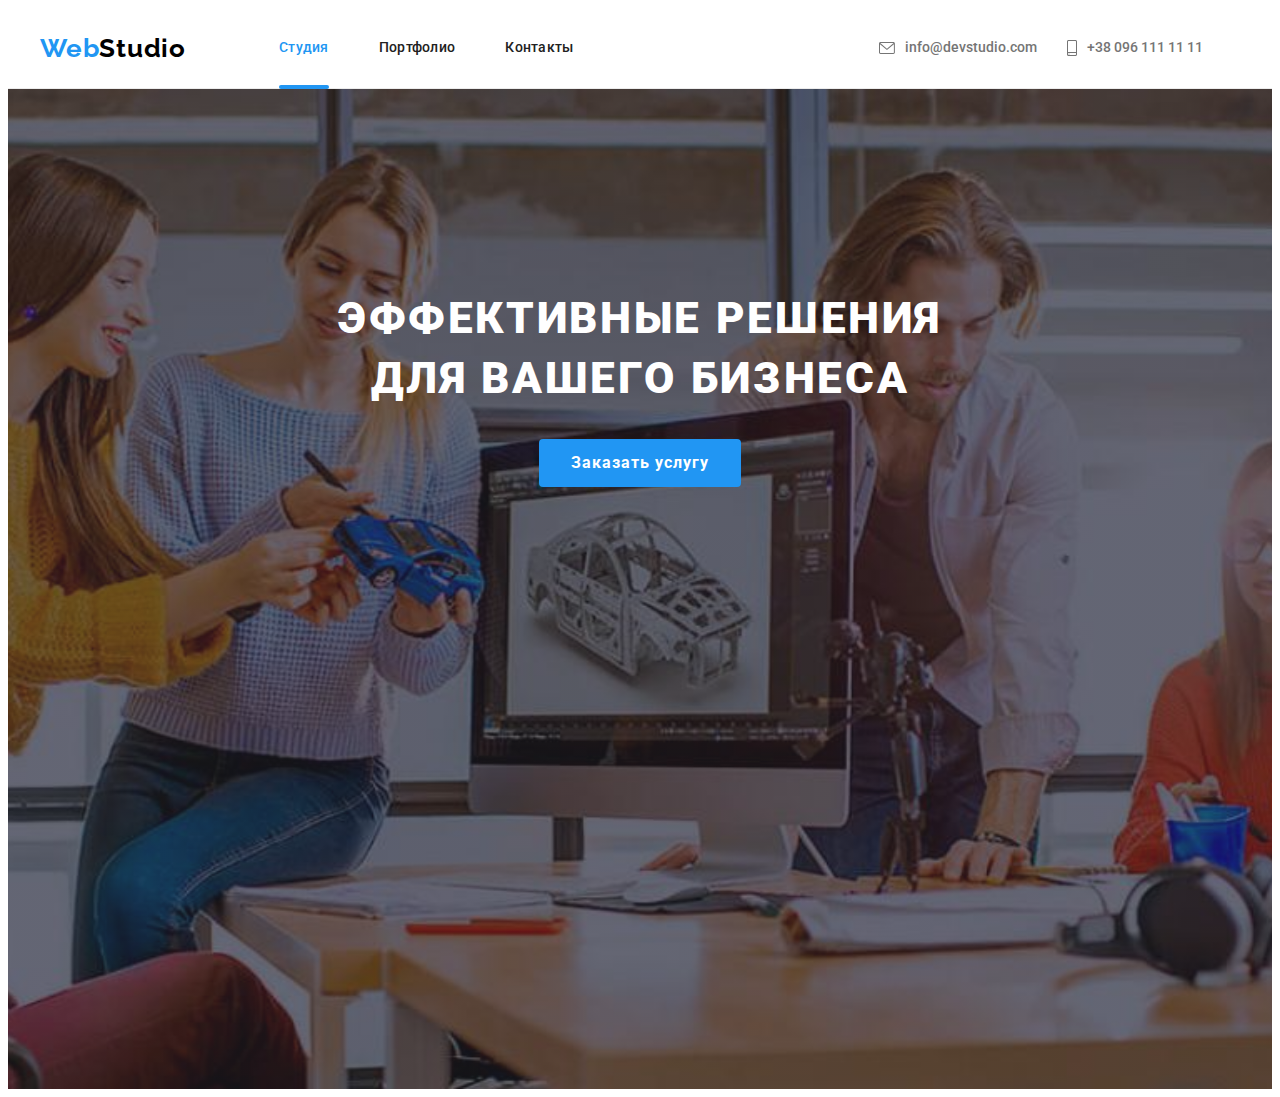
==== commit 11a92761: "///" ====
--- a/index.html
+++ b/index.html
@@ -112,14 +112,14 @@
     <main>
     <!--========================Герой==========================-->
 
-    <!-- <section>
+    <section>
         <div class="hero">
           <h1 class="hero__banner">Эффективные решения для вашего бизнеса</h1>
           <button class="hero__button" type="button" data-modal-open>
             Заказать услугу
           </button>
         </div>
-      </section> -->
+      </section>
 
     <!--========================Особенности==========================-->
 
@@ -504,11 +504,11 @@
     </footer> -->
     <!--========================Модалка==========================-->
 
-    <!-- <div class="backdrop is-hidden" data-modal>
+    <div class="backdrop is-hidden" data-modal>
       <div class="modal">
         <button type="button" class="modal__button" data-modal-close>
           <svg class="modal__close--icon" width="18" height="18">
-            <use href="./images/sprite.svg#icon-close"></use>
+            <use href="./images/Vector.svg"></use>
           </svg>
         </button>
 
@@ -595,7 +595,7 @@
       </div>
     </div>
     <script src="./js/modal.js"></script>
-   -->
-  <script src="./js/menu.js"></script>
+  
+    <script src="./js/menu.js"></script>
   </body>
 </html>
--- a/css/main.min.css
+++ b/css/main.min.css
@@ -1,2 +1,2 @@
-:root{--fisrt-text-color: #2196f3;--second-text-color: #212121;--third-text-color: #ffffff;--general-text-color: #757575;--footer-nav-text-color: rgba(255, 255, 255, 0.6);--fifth-color: #000000;--first-background-color: #c4c4c4;--second-background-color: #2f303a;--team-background-color: #f5f4fa;--head-button-hover-backgr: #188ce8;--icon-text-color: #afb1b8;--footer-second-bgc: rgba(255, 255, 255, 0.1);--work-bg-color: rgba(47, 48, 58, 0.8);--delay-time: 250ms;--cubic-1: cubic-bezier(0.4, 0, 0.2, 1)}.visually-hidden{position:absolute !important;clip:rect(1px 1px 1px 1px);clip:rect(1px, 1px, 1px, 1px);padding:0 !important;border:0 !important;height:1px !important;width:1px !important;overflow:hidden}body{font-family:"Roboto", sans-serif;background-color:var(--third-text-color)}p,h1,h2,h3,h4,h5,h6{margin:0}ul{margin:0;padding:0;list-style-type:none}li{margin:0;padding:0;list-style-type:none}button{font-family:"Roboto", sans-serif;cursor:pointer;border:none;border-radius:4px}a{text-decoration:none;color:inherit}link{text-decoration:none}img{display:block;max-width:100%;height:auto}.list{list-style:none}.container{padding-left:15px;padding-right:15px;margin-right:auto;margin-left:auto}@media screen and (min-width: 480px){.container{width:480px}}@media screen and (min-width: 768px){.container{width:768px}}@media screen and (min-width: 1200px){.container{width:1200px}}.header__logo{display:block;margin-right:auto;margin-left:auto;font-family:Raleway;font-style:normal;font-weight:700;letter-spacing:0.03em;color:var(--fisrt-text-color)}@media screen and (max-width: 768px){.header__logo{padding-top:16px;padding-bottom:16px;font-size:24px;line-height:1.17}}@media screen and (min-width: 768px){.header__logo{margin-right:88px;padding-top:26px;padding-bottom:26px;font-size:24px;line-height:1.17}}@media screen and (min-width: 1200px){.header__logo{margin-right:93px;padding-top:24px;padding-bottom:24px;font-size:26px;line-height:1.19}}.header__logo2{color:var(--fifth-color)}.modal__button{border:1px solid #999999;background-color:transparent;width:30px;height:30px;border-radius:50%;position:absolute;top:10px;right:10px;display:flex;align-items:center;justify-content:center;transition:color var(--delay-time) var(--cubic-1)}.modal__button:hover,.modal__button:focus{color:var(--fisrt-text-color);transition:color var(--delay-time) var(--cubic-1)}.backdrop{width:100vw;height:100vh;background-color:rgba(0,0,0,0.2);box-shadow:0px 4px 4px rgba(0,0,0,0.25);position:fixed;top:0;transition:opacity var(--delay-time) var(--cubic-1),visibility var(--delay-time) var(--cubic-1)}.backdrop.is-hidden{opacity:0;pointer-events:none}.modal{position:absolute;width:528px;min-height:584px;padding:40px;background-color:var(--third-text-color);box-shadow:0px 1px 3px rgba(0,0,0,0.12),0px 1px 1px rgba(0,0,0,0.14),0px 2px 1px rgba(0,0,0,0.2);border-radius:4px;top:50%;left:50%;transform:translate(-50%, -50%) rotate(0deg);transition:transform var(--delay-time) var(--cubic-1)}.backdrop.is-hidden .modal{transform:rotate(-20deg);transition:transform var(--delay-time) var(--cubic-1)}.modal__close--icon{fill:currentColor}.modal__form{display:flex;flex-direction:column}.modal__form--head{margin-bottom:12px;font-size:20px;font-weight:700;line-height:23px;text-align:center;letter-spacing:0.03em;color:var(--second-text-color)}.modal__form--field{font-size:12px;font-weight:400;line-height:14px;letter-spacing:0.1em;color:var(--general-text-color)}.modal__form--field.margin{margin-bottom:10px}.modal__form--field.margin--2{margin-bottom:20px}.modal__form--wraper{display:block;position:relative;margin-top:4px}.modal__form--input{width:100%;height:40px;padding-left:42px;border:1px solid rgba(33,33,33,0.2);border-radius:4px;transition:border-color var(--delay-time) var(--cubic-1)}.modal__form--input:focus,.modal__form--input:hover{outline:none;border-color:var(--fisrt-text-color);transition:border-color var(--delay-time) var(--cubic-1)}.modal__form--icon{position:absolute;display:block;top:50%;left:12px;width:18px;height:18px;transform:translateY(-50%);transition:fill var(--delay-time) var(--cubic-1)}.modal__form--input:focus+.modal__form--icon,.modal__form--input:hover+.modal__form--icon{fill:var(--fisrt-text-color);transition:fill var(--delay-time) var(--cubic-1)}.modal__form--message{width:100%;height:120px;margin-top:4px;padding:12px 16px;border:1px solid rgba(33,33,33,0.2);border-radius:4px;resize:none;transition:border-color var(--delay-time) var(--cubic-1)}.modal__form--message:focus{outline:none;border-color:var(--fisrt-text-color);transition:border-color var(--delay-time) var(--cubic-1)}.modal__form--message::placeholder{color:rgba(117,117,117,0.5)}.modal__form--accept{display:flex;align-items:center;justify-content:center;font-size:14px;line-height:1.71;letter-spacing:0.03em;margin-bottom:30px;color:var(--general-text-color)}.modal__form--accept::before{display:block;margin-right:8px;content:"";width:16px;height:15px;border:1px solid var(--second-text-color);cursor:pointer;border-radius:2px}.modal__form--checkbox:checked+.modal__form--accept::before{background-color:var(--fisrt-text-color);box-shadow:inset 0px 4px 4px rgba(0,0,0,0.25);background-image:url(../images/Vector.svg);background-repeat:no-repeat;background-size:cover;background-position:center;border-radius:2px;border:1px solid var(--fisrt-text-color)}.modal__form--checkbox:checked+.modal__form--accept::before:focus+.modal__form--accept::before{outline:2px solid var(--second-background-color)}.modal__form--acceptlink:hover,.modal__form--acceptlink:focus{color:var(--fisrt-text-color);text-decoration-line:underline}.modal__form--sendbutton{display:inline-flex;align-items:center;text-align:center;justify-content:center;align-self:center;width:200px;height:50px;background-color:var(--fisrt-text-color);color:var(--third-text-color);font-size:16px;line-height:1.87;letter-spacing:0.06em}.social{display:flex;justify-content:center}.social__item{width:44px;height:44px;margin-right:10px}.social__item:last-child{margin-right:0px}.social__link{width:100%;height:100%;border-radius:50%;background-color:var(--third-text-color);display:flex;align-items:center;justify-content:center;transition:background-color var(--delay-time) var(--cubic-1)}.social__link:hover,.social__link:focus{background-color:var(--fisrt-text-color);transition:background-color var(--delay-time) var(--cubic-1)}.social__link:hover .social__icon,.social__link:focus .social__icon{fill:var(--third-text-color);transition:fill var(--delay-time) var(--cubic-1)}.social__icon{width:20px;height:20px;fill:var(--icon-text-color);transition:fill var(--delay-time) var(--cubic-1)}.join{margin-right:93px}.join__title{margin-bottom:20px;font-weight:700;font-size:14px;line-height:calc(16 / 14);letter-spacing:0.03em;text-transform:uppercase;color:var(--third-text-color)}.join__list{display:flex}.join__item{width:44px;height:44px;margin-right:10px}.join__item:last-child{margin-right:0px}.join__link{background-color:var(--footer-second-bgc);width:100%;height:100%;border-radius:50%;display:flex;align-items:center;justify-content:center}.join__link:hover,.join__link:focus{background-color:var(--fisrt-text-color);transition:background-color var(--delay-time) var(--cubic-1)}.join__icon{width:20px;height:20px;fill:var(--third-text-color);transition:background-color var(--delay-time) var(--cubic-1)}.mailing{margin-right:0}.mailing__title{margin:0 0 20px 0;font-weight:700;font-size:14px;line-height:calc(16 / 14);letter-spacing:0.03em;text-transform:uppercase;color:var(--third-text-color)}.mailing__forms{display:flex;align-items:center;justify-content:space-between}.mailing__sending{display:flex;height:50px;width:358px;padding:15px 0 15px 16px;margin-right:12px;border:1px solid rgba(255,255,255,0.3);box-sizing:border-box;filter:drop-shadow(0px 4px 4px rgba(0,0,0,0.15));border-radius:4px;color:var(--first-background-color);background-color:var(--second-background-color)}.mailing__button{height:50px;width:200px;display:flex;align-items:center;text-align:center;color:#ffffff;background-color:var(--fisrt-text-color)}.mailing__button:hover,.mailing__button:focus{background-color:var(--head-button-hover-backgr);transition:background-color var(--delay-time) var(--cubic-1)}.mailing__button--text{padding:10px 10px 10px 29px;font-size:16px;line-height:1.87;letter-spacing:0.06em}.mailing__button--icon{height:24px;width:24px}@media screen and (max-width: 768px){.burger__btn{background-color:transparent;align-items:center;border:none;margin:0;padding:0}}@media screen and (min-width: 768px){.burger__btn{display:none}}.burger__icon{align-items:center;fill:var(--fifth-text-color)}.burger__icon:hover,.burger__icon:focus{fill:var(--fisrt-text-color)}.burger__btn .burger__icon--cross{display:none}.burger__btn.is-open .burger__icon--menu{display:none}.burger__btn.is-open .burger__icon--cross{display:block}@media screen and (max-width: 768px){.menu-container{display:none;position:absolute;top:100%;left:0;width:100%;background-color:yellow;color:var(--fifth-color);padding:20px;text-align:center;font-size:20px;height:300px}.menu-container.is-open{display:block}}@media screen and (min-width: 768px){.menu-container{display:none}}.header{background-color:var(--third-text-color);border-bottom:1px solid;color:#ececec}.header__container{display:flex;align-items:center}@media screen and (max-width: 1200px){.header__container{justify-content:space-between;position:relative}}.navigation{display:flex;align-items:center}@media screen and (min-width: 1200px){.navigation{margin-right:305px}}.menu{display:flex}@media screen and (max-width: 768px){.menu{display:none}}.menu__item:not(:last-child){margin-right:50px}.menu__link{display:block;position:relative;padding-top:32px;padding-bottom:32px;font-weight:500;font-size:14px;line-height:1.14;letter-spacing:0.02em;color:var(--second-text-color);transition:color var(--delay-time) var(--cubic-1)}.menu__link:hover,.menu__link:focus{color:var(--fisrt-text-color);transition:color var(--delay-time) var(--cubic-1)}.menu__link--current{display:block;font-weight:500;font-size:14px;line-height:1.14;letter-spacing:0.02em;color:var(--fisrt-text-color)}.menu__link--current::after{content:'';position:absolute;left:0;bottom:-1px;display:block;width:100%;height:4px;border-radius:2px;background-color:var(--fisrt-text-color);transform:scaleX(1)}.contacts{display:flex;align-items:center;font-weight:500;font-size:14px;line-height:1.71px;color:var(--general-text-color)}@media screen and (max-width: 768px){.contacts{display:none}}@media screen and (min-width: 768px) and (max-width: 1200px){.contacts{display:block;font-size:12px;line-height:1.17}}@media screen and (min-width: 1200px){.contacts__item:not(:last-child){margin-right:30px}}@media screen and (min-width: 768px) and (max-width: 1200px){.contacts__item:not(:last-child){margin-bottom:10px}}.contacts__link{display:flex;align-items:center;transition:color var(--delay-time) var(--cubic-1)}@media screen and (min-width: 1200px){.contacts__link{padding-top:32px;padding-bottom:32px}}@media screen and (max-width: 1200px){.contacts__link{padding-top:0;padding-bottom:0}}.contacts__link:hover,.contacts__link:focus{transition:color var(--delay-time) var(--cubic-1);color:var(--fisrt-text-color)}.contacts__link:hover .contacts__icon,.contacts__link:focus .contacts__icon{fill:var(--fisrt-text-color);transition:fill var(--delay-time) var(--cubic-1)}.contacts__icon{margin-right:10px;fill:var(--general-text-color);transition:fill var(--delay-time) var(--cubic-1)}.hero{max-width:1600px;height:600px;padding:200px 0;text-align:center;margin-top:0;margin-right:auto;margin-bottom:0;margin-left:auto;background-color:var(--first-background-color);background-image:linear-gradient(rgba(47,48,58,0.4), rgba(47,48,58,0.4)),url(../images/hero-bg.jpg);background-repeat:no-repeat;background-size:cover;background-position:center}.hero__banner{width:696px;margin:0 auto;margin-bottom:30px;text-align:center;text-transform:uppercase;color:var(--third-text-color);font-weight:900;font-size:44px;line-height:1.36;letter-spacing:0.06em}.hero__button{display:inline-flex;align-items:center;padding-top:10px;padding-right:32px;padding-bottom:10px;padding-left:32px;background-color:var(--fisrt-text-color);color:var(--third-text-color);font-weight:700;font-size:16px;line-height:1.8;letter-spacing:0.06em;font-family:inherit;transition:background-color var(--delay-time) var(--cubic-1)}.hero__button:hover,.hero__button:focus{background-color:var(--head-button-hover-backgr);transition:background-color var(--delay-time) var(--cubic-1)}.skills{padding-top:94px;padding-bottom:94px}.skills__list{display:flex}.skills__item{width:270px}.skills__item:not(:last-child){margin-right:30px}.skills__icon--wrap{display:flex;min-height:120px;justify-content:center;align-items:center;margin-bottom:30px;border-radius:4px;background-color:var(--team-background-color)}.skills__icon{width:70px;height:70px}.skills__title{text-transform:uppercase;margin-bottom:10px;color:var(--second-text-color);font-weight:700;font-size:17px;line-height:1.14;letter-spacing:0.03em}.skills__info{color:var(--general-text-color);font-weight:400;font-size:14px;line-height:1.71;letter-spacing:0.03em}.work{padding-bottom:94px}.work__header{color:var(--second-text-color);margin-bottom:50px;text-align:center;font-weight:bold;font-size:36px;line-height:1.17;letter-spacing:0.03em}.work__list{display:flex}.work__item{margin-right:30px;width:370px;position:relative}.work__item:nth-child(3n){margin-right:0}.work__text--wrap{display:flex;width:100%;height:70px;justify-content:center;align-items:center;position:absolute;bottom:0;background-color:var(--work-bg-color)}.work__text{font-size:14px;line-height:1.14;font-weight:700;text-transform:uppercase;letter-spacing:0.03em;color:var(--third-text-color)}.team{padding-top:94px;padding-bottom:94px;background-color:var(--team-background-color)}.team__header{margin-bottom:50px;text-align:center;font-weight:700;font-size:36px;line-height:1.17;letter-spacing:0.03em}.team__list{display:flex}.team__item{flex-basis:calc((100%- (3 * 30px)) / 4);background-color:var(--third-text-color);border-radius:0px 0px 4px 4px;box-shadow:0px 1px 3px rgba(0,0,0,0.12),0px 1px 1px rgba(0,0,0,0.14),0px 2px 1px rgba(0,0,0,0.2)}.team__item:not(:last-child){margin-right:30px}.team__text{padding-top:30px;padding-bottom:30px;text-align:center}.team__name{margin-bottom:10px;font-weight:500;font-size:16px;line-height:1.19;letter-spacing:0.03em}.team__position{font-size:16px;line-height:1.19;letter-spacing:0.03em;color:var(--general-text-color);margin-bottom:16px}.clients{padding-top:94px;padding-bottom:94px}.clients__title{margin-bottom:50px;font-weight:700;font-size:36px;text-align:center;letter-spacing:0.03em;color:var(--second-text-color)}.clients__list{display:flex;margin-right:-30px;flex-wrap:wrap}.clients__item{flex-basis:calc(100% / 6 - 30px);width:170px;height:92px;margin-right:30px}.clients__link{display:flex;width:100%;height:100%;border:1px solid var(--icon-text-color);border-radius:4px;justify-content:center;align-items:center;transition:border-color var(--delay-time) var(--cubic-1)}.clients__link:hover,.clients__link:focus{border-color:var(--fisrt-text-color);transition:border-color var(--delay-time) var(--cubic-1)}.clients__link:hover .clients__icon,.clients__link:focus .clients__icon{fill:var(--fisrt-text-color);transition:fill var(--delay-time) var(--cubic-1)}.clients__icon{width:106px;height:60px;fill:var(--icon-text-color);transition:fill var(--delay-time) var(--cubic-1)}.portfolio{padding-top:94px;padding-bottom:94px}.filter{display:flex;margin:auto;justify-content:center;margin-bottom:50px}.filter .filter__item+.filter__item{margin-left:8px}.filter__button--active{padding:6px 22px;background-color:var(--fisrt-text-color);color:var(--third-text-color);font-weight:500;font-size:16px;line-height:1.63;letter-spacing:0.03em;box-shadow:0px 4px 4px rgba(0,0,0,0.25)}.filter__button{padding:6px 22px;font-weight:500;font-size:16px;line-height:1.63;letter-spacing:0.03em;color:var(--second-text-color);transition:color var(--delay-time) var(--cubic-1),background-color var(--delay-time) var(--cubic-1),box-shadow var(--delay-time) var(--cubic-1)}.filter__button:hover,.filter__button:focus{color:var(--third-text-color);background-color:var(--fisrt-text-color);box-shadow:0px 4px 4px rgba(0,0,0,0.25);transition:color var(--delay-time) var(--cubic-1),background-color var(--delay-time) var(--cubic-1),box-shadow var(--delay-time) var(--cubic-1)}.portfolio__list{display:flex;flex-wrap:wrap;margin-top:-30px;margin-left:-30px}.portfolio__item{width:370px;margin-top:30px;margin-left:30px;cursor:pointer;background-color:var(--third-text-color);box-sizing:border-box;transition:box-shadow var(--delay-time) var(--cubic-1)}.portfolio__item:hover,.portfolio__item:focus{box-shadow:0px 4px 4px rgba(0,0,0,0.25);transition:box-shadow var(--delay-time) var(--cubic-1)}.portfolio__link{display:block;transition:box-shadow var(--delay-time) var(--cubic-1)}.portfolio__link:hover,.portfolio__link:focus{box-shadow:0px 1px 1px rgba(0,0,0,0.12),0px 4px 4px rgba(0,0,0,0.06),1px 4px 6px rgba(0,0,0,0.16);transition:box-shadow var(--delay-time) var(--cubic-1)}.portfolio__link:hover .portfolio__img--text,.portfolio__link:focus .portfolio__img--text{transform:translateY(-100%);transition:transform var(--delay-time) var(--cubic-1)}.portfolio__img--text{padding:63px 24px;width:100%;height:100%;position:absolute;top:100%;left:0%;font-size:18px;line-height:1.56;letter-spacing:0.03em;color:var(--third-text-color);background-color:rgba(33,150,243,0.9);transition:transform var(--delay-time) var(--cubic-1)}.portfolio__link--wrap{position:relative;overflow:hidden}.project{padding-top:20px;padding-right:24px;padding-bottom:20px;padding-left:24px;text-align:left;border:1px solid #eeeeee;border-top:0}.project__title{color:var(--second-text-color);font-weight:700;font-size:18px;line-height:2;letter-spacing:0.06em}.project__text{color:var(--general-text-color);font-weight:400;font-size:16px;line-height:1.87;letter-spacing:0.03em}.footer{padding-top:60px;padding-bottom:60px;background-color:var(--second-background-color);margin-left:auto;margin-right:auto}.footer__container{display:flex;align-items:baseline}.info{margin-right:70px}.info__adress{margin-bottom:9px;font-style:normal;font-weight:400;font-size:14px;line-height:1.71;letter-spacing:0.06em;color:var(--third-text-color)}.info__item:not(:last-child){margin-bottom:9px}.info__mailtel{font-style:normal;font-weight:400;font-size:14px;line-height:1.71px;letter-spacing:0.03em;color:var(--footer-nav-text-color);transition:color var(--delay-time) var(--cubic-1)}.info__mailtel:hover,.info__mailtel:focus{color:var(--fisrt-text-color);transition:color var(--delay-time) var(--cubic-1)}
+:root{--fisrt-text-color: #2196f3;--second-text-color: #212121;--third-text-color: #ffffff;--general-text-color: #757575;--footer-nav-text-color: rgba(255, 255, 255, 0.6);--fifth-color: #000000;--first-background-color: #c4c4c4;--second-background-color: #2f303a;--team-background-color: #f5f4fa;--head-button-hover-backgr: #188ce8;--icon-text-color: #afb1b8;--footer-second-bgc: rgba(255, 255, 255, 0.1);--work-bg-color: rgba(47, 48, 58, 0.8);--delay-time: 250ms;--cubic-1: cubic-bezier(0.4, 0, 0.2, 1)}.visually-hidden{position:absolute !important;clip:rect(1px 1px 1px 1px);clip:rect(1px, 1px, 1px, 1px);padding:0 !important;border:0 !important;height:1px !important;width:1px !important;overflow:hidden}body{font-family:'Roboto', sans-serif;background-color:var(--third-text-color)}body.modal-open{overflow:hidden}p,h1,h2,h3,h4,h5,h6{margin:0}ul{margin:0;padding:0;list-style-type:none}li{margin:0;padding:0;list-style-type:none}button{font-family:'Roboto', sans-serif;cursor:pointer;border:none;border-radius:4px}a{text-decoration:none;color:inherit}link{text-decoration:none}img{display:block;max-width:100%;height:auto}.list{list-style:none}.container{padding-left:15px;padding-right:15px;margin-right:auto;margin-left:auto}@media screen and (min-width: 480px){.container{width:480px}}@media screen and (min-width: 768px){.container{width:768px}}@media screen and (min-width: 1200px){.container{width:1200px}}.header__logo{display:block;margin-right:auto;margin-left:auto;font-family:Raleway;font-style:normal;font-weight:700;letter-spacing:0.03em;color:var(--fisrt-text-color)}@media screen and (max-width: 768px){.header__logo{padding-top:16px;padding-bottom:16px;font-size:24px;line-height:1.17}}@media screen and (min-width: 768px){.header__logo{margin-right:88px;padding-top:26px;padding-bottom:26px;font-size:24px;line-height:1.17}}@media screen and (min-width: 1200px){.header__logo{margin-right:93px;padding-top:24px;padding-bottom:24px;font-size:26px;line-height:1.19}}.header__logo2{color:var(--fifth-color)}.modal__button{border:1px solid #999999;background-color:transparent;width:30px;height:30px;border-radius:50%;position:absolute;top:10px;right:10px;display:flex;align-items:center;justify-content:center;transition:color var(--delay-time) var(--cubic-1)}.modal__button:hover,.modal__button:focus{color:var(--fisrt-text-color);transition:color var(--delay-time) var(--cubic-1)}.backdrop{width:100vw;height:100vh;padding-top:93px;padding-right:15px;padding-left:15px;background-color:rgba(0,0,0,0.2);box-shadow:0px 4px 4px rgba(0,0,0,0.25);position:fixed;top:0;overflow-y:scroll;transition:opacity var(--delay-time) var(--cubic-1),visibility var(--delay-time) var(--cubic-1)}.backdrop.is-hidden{opacity:0;pointer-events:none}.modal{position:absolute;max-width:528px;min-height:581px;padding:40px;background-color:var(--third-text-color);box-shadow:0px 1px 3px rgba(0,0,0,0.12),0px 1px 1px rgba(0,0,0,0.14),0px 2px 1px rgba(0,0,0,0.2);border-radius:4px}@media screen and (min-width: 1200px){.modal{width:528px;top:50%;left:50%;transform:translate(-50%, -50%) rotate(0deg);transition:transform var(--delay-time) var(--cubic-1)}}.backdrop.is-hidden .modal{transform:rotate(-20deg);transition:transform var(--delay-time) var(--cubic-1)}.modal__close--icon{fill:currentColor}.modal__form{display:flex;flex-direction:column}.modal__form--head{margin-bottom:12px;font-size:20px;font-weight:700;line-height:23px;text-align:center;letter-spacing:0.03em;color:var(--second-text-color)}.modal__form--field{font-size:12px;font-weight:400;line-height:14px;letter-spacing:0.1em;color:var(--general-text-color)}.modal__form--field.margin{margin-bottom:10px}.modal__form--field.margin--2{margin-bottom:20px}.modal__form--wraper{display:block;position:relative;margin-top:4px}.modal__form--input{width:100%;height:40px;padding-left:42px;border:1px solid rgba(33,33,33,0.2);border-radius:4px;transition:border-color var(--delay-time) var(--cubic-1)}.modal__form--input:focus,.modal__form--input:hover{outline:none;border-color:var(--fisrt-text-color);transition:border-color var(--delay-time) var(--cubic-1)}.modal__form--icon{position:absolute;display:block;top:50%;left:12px;width:18px;height:18px;transform:translateY(-50%);transition:fill var(--delay-time) var(--cubic-1)}.modal__form--input:focus+.modal__form--icon,.modal__form--input:hover+.modal__form--icon{fill:var(--fisrt-text-color);transition:fill var(--delay-time) var(--cubic-1)}.modal__form--message{width:100%;height:120px;margin-top:4px;padding:12px 16px;border:1px solid rgba(33,33,33,0.2);border-radius:4px;resize:none;transition:border-color var(--delay-time) var(--cubic-1)}.modal__form--message:focus{outline:none;border-color:var(--fisrt-text-color);transition:border-color var(--delay-time) var(--cubic-1)}.modal__form--message::placeholder{color:rgba(117,117,117,0.5)}.modal__form--accept{display:flex;align-items:center;justify-content:center;font-size:14px;line-height:1.71;letter-spacing:0.03em;margin-bottom:30px;color:var(--general-text-color)}.modal__form--accept::before{display:block;margin-right:8px;content:'';width:16px;height:15px;border:1px solid var(--second-text-color);cursor:pointer;border-radius:2px}.modal__form--checkbox:checked+.modal__form--accept::before{background-color:var(--fisrt-text-color);box-shadow:inset 0px 4px 4px rgba(0,0,0,0.25);background-image:url(../images/Vector.svg);background-repeat:no-repeat;background-size:cover;background-position:center;border-radius:2px;border:1px solid var(--fisrt-text-color)}.modal__form--checkbox:checked+.modal__form--accept::before:focus+.modal__form--accept::before{outline:2px solid var(--second-background-color)}.modal__form--acceptlink:hover,.modal__form--acceptlink:focus{color:var(--fisrt-text-color);text-decoration-line:underline}.modal__form--sendbutton{display:inline-flex;align-items:center;text-align:center;justify-content:center;align-self:center;width:200px;height:50px;background-color:var(--fisrt-text-color);color:var(--third-text-color);font-size:16px;line-height:1.87;letter-spacing:0.06em}.social{display:flex;justify-content:center}.social__item{width:44px;height:44px;margin-right:10px}.social__item:last-child{margin-right:0px}.social__link{width:100%;height:100%;border-radius:50%;background-color:var(--third-text-color);display:flex;align-items:center;justify-content:center;transition:background-color var(--delay-time) var(--cubic-1)}.social__link:hover,.social__link:focus{background-color:var(--fisrt-text-color);transition:background-color var(--delay-time) var(--cubic-1)}.social__link:hover .social__icon,.social__link:focus .social__icon{fill:var(--third-text-color);transition:fill var(--delay-time) var(--cubic-1)}.social__icon{width:20px;height:20px;fill:var(--icon-text-color);transition:fill var(--delay-time) var(--cubic-1)}.join{margin-right:93px}.join__title{margin-bottom:20px;font-weight:700;font-size:14px;line-height:calc(16 / 14);letter-spacing:0.03em;text-transform:uppercase;color:var(--third-text-color)}.join__list{display:flex}.join__item{width:44px;height:44px;margin-right:10px}.join__item:last-child{margin-right:0px}.join__link{background-color:var(--footer-second-bgc);width:100%;height:100%;border-radius:50%;display:flex;align-items:center;justify-content:center}.join__link:hover,.join__link:focus{background-color:var(--fisrt-text-color);transition:background-color var(--delay-time) var(--cubic-1)}.join__icon{width:20px;height:20px;fill:var(--third-text-color);transition:background-color var(--delay-time) var(--cubic-1)}.mailing{margin-right:0}.mailing__title{margin:0 0 20px 0;font-weight:700;font-size:14px;line-height:calc(16 / 14);letter-spacing:0.03em;text-transform:uppercase;color:var(--third-text-color)}.mailing__forms{display:flex;align-items:center;justify-content:space-between}.mailing__sending{display:flex;height:50px;width:358px;padding:15px 0 15px 16px;margin-right:12px;border:1px solid rgba(255,255,255,0.3);box-sizing:border-box;filter:drop-shadow(0px 4px 4px rgba(0,0,0,0.15));border-radius:4px;color:var(--first-background-color);background-color:var(--second-background-color)}.mailing__button{height:50px;width:200px;display:flex;align-items:center;text-align:center;color:#ffffff;background-color:var(--fisrt-text-color)}.mailing__button:hover,.mailing__button:focus{background-color:var(--head-button-hover-backgr);transition:background-color var(--delay-time) var(--cubic-1)}.mailing__button--text{padding:10px 10px 10px 29px;font-size:16px;line-height:1.87;letter-spacing:0.06em}.mailing__button--icon{height:24px;width:24px}@media screen and (max-width: 768px){.burger__btn{background-color:transparent;align-items:center;border:none;margin:0;padding:0}}@media screen and (min-width: 768px){.burger__btn{display:none}}.burger__icon{align-items:center;fill:var(--fifth-text-color)}.burger__icon:hover,.burger__icon:focus{fill:var(--fisrt-text-color)}.burger__btn .burger__icon--cross{display:none}.burger__btn.is-open .burger__icon--menu{display:none}.burger__btn.is-open .burger__icon--cross{display:block}@media screen and (max-width: 768px){.menu-container{display:none;position:absolute;top:100%;left:0;width:100%;background-color:yellow;color:var(--fifth-color);padding:20px;text-align:center;font-size:20px;height:300px}.menu-container.is-open{display:block}}@media screen and (min-width: 768px){.menu-container{display:none}}.header{background-color:var(--third-text-color);border-bottom:1px solid;color:#ececec}.header__container{display:flex;align-items:center}@media screen and (max-width: 1200px){.header__container{justify-content:space-between;position:relative}}.navigation{display:flex;align-items:center}@media screen and (min-width: 1200px){.navigation{margin-right:305px}}.menu{display:flex}@media screen and (max-width: 768px){.menu{display:none}}.menu__item:not(:last-child){margin-right:50px}.menu__link{display:block;position:relative;padding-top:32px;padding-bottom:32px;font-weight:500;font-size:14px;line-height:1.14;letter-spacing:0.02em;color:var(--second-text-color);transition:color var(--delay-time) var(--cubic-1)}.menu__link:hover,.menu__link:focus{color:var(--fisrt-text-color);transition:color var(--delay-time) var(--cubic-1)}.menu__link--current{display:block;font-weight:500;font-size:14px;line-height:1.14;letter-spacing:0.02em;color:var(--fisrt-text-color)}.menu__link--current::after{content:'';position:absolute;left:0;bottom:-1px;display:block;width:100%;height:4px;border-radius:2px;background-color:var(--fisrt-text-color);transform:scaleX(1)}.contacts{display:flex;align-items:center;font-weight:500;font-size:14px;line-height:1.71px;color:var(--general-text-color)}@media screen and (max-width: 768px){.contacts{display:none}}@media screen and (min-width: 768px) and (max-width: 1200px){.contacts{display:block;font-size:12px;line-height:1.17}}@media screen and (min-width: 1200px){.contacts__item:not(:last-child){margin-right:30px}}@media screen and (min-width: 768px) and (max-width: 1200px){.contacts__item:not(:last-child){margin-bottom:10px;padding-top:21px}}@media screen and (min-width: 768px) and (max-width: 1200px){.contacts__item:not(:first-child){padding-bottom:21px}}.contacts__link{display:flex;align-items:center;transition:color var(--delay-time) var(--cubic-1)}@media screen and (min-width: 1200px){.contacts__link{padding-top:32px;padding-bottom:32px}}@media screen and (max-width: 1200px){.contacts__link{padding-top:0;padding-bottom:0}}.contacts__link:hover,.contacts__link:focus{transition:color var(--delay-time) var(--cubic-1);color:var(--fisrt-text-color)}.contacts__link:hover .contacts__icon,.contacts__link:focus .contacts__icon{fill:var(--fisrt-text-color);transition:fill var(--delay-time) var(--cubic-1)}.contacts__icon{margin-right:10px;fill:var(--general-text-color);transition:fill var(--delay-time) var(--cubic-1)}.hero{text-align:center;margin-top:0;margin-right:auto;margin-bottom:0;margin-left:auto;background-color:var(--first-background-color);background-image:linear-gradient(rgba(47,48,58,0.4), rgba(47,48,58,0.4)),url(../images/hero-bg.jpg);background-repeat:no-repeat;background-size:cover;background-position:center}@media screen and (max-width: 1200px){.hero{height:400px;padding:118px 0}}@media screen and (min-width: 1200px){.hero{max-width:1600px;height:600px;padding:200px 0}}.hero__banner{margin:0 auto;margin-bottom:30px;text-align:center;text-transform:uppercase;font-weight:900;letter-spacing:0.06em;color:var(--third-text-color)}@media screen and (max-width: 1200px){.hero__banner{width:360px;font-size:26px;line-height:1.62}}@media screen and (min-width: 1200px){.hero__banner{width:696px;font-size:44px;line-height:1.36}}.hero__button{display:inline-flex;align-items:center;padding-top:10px;padding-right:32px;padding-bottom:10px;padding-left:32px;background-color:var(--fisrt-text-color);color:var(--third-text-color);font-weight:700;font-size:16px;line-height:1.8;letter-spacing:0.06em;font-family:inherit;transition:background-color var(--delay-time) var(--cubic-1)}.hero__button:hover,.hero__button:focus{background-color:var(--head-button-hover-backgr);transition:background-color var(--delay-time) var(--cubic-1)}.skills{padding-top:94px;padding-bottom:94px}.skills__list{display:flex}.skills__item{width:270px}.skills__item:not(:last-child){margin-right:30px}.skills__icon--wrap{display:flex;min-height:120px;justify-content:center;align-items:center;margin-bottom:30px;border-radius:4px;background-color:var(--team-background-color)}.skills__icon{width:70px;height:70px}.skills__title{text-transform:uppercase;margin-bottom:10px;color:var(--second-text-color);font-weight:700;font-size:17px;line-height:1.14;letter-spacing:0.03em}.skills__info{color:var(--general-text-color);font-weight:400;font-size:14px;line-height:1.71;letter-spacing:0.03em}.work{padding-bottom:94px}.work__header{color:var(--second-text-color);margin-bottom:50px;text-align:center;font-weight:bold;font-size:36px;line-height:1.17;letter-spacing:0.03em}.work__list{display:flex}.work__item{margin-right:30px;width:370px;position:relative}.work__item:nth-child(3n){margin-right:0}.work__text--wrap{display:flex;width:100%;height:70px;justify-content:center;align-items:center;position:absolute;bottom:0;background-color:var(--work-bg-color)}.work__text{font-size:14px;line-height:1.14;font-weight:700;text-transform:uppercase;letter-spacing:0.03em;color:var(--third-text-color)}.team{padding-top:94px;padding-bottom:94px;background-color:var(--team-background-color)}.team__header{margin-bottom:50px;text-align:center;font-weight:700;font-size:36px;line-height:1.17;letter-spacing:0.03em}.team__list{display:flex}.team__item{flex-basis:calc((100%- (3 * 30px)) / 4);background-color:var(--third-text-color);border-radius:0px 0px 4px 4px;box-shadow:0px 1px 3px rgba(0,0,0,0.12),0px 1px 1px rgba(0,0,0,0.14),0px 2px 1px rgba(0,0,0,0.2)}.team__item:not(:last-child){margin-right:30px}.team__text{padding-top:30px;padding-bottom:30px;text-align:center}.team__name{margin-bottom:10px;font-weight:500;font-size:16px;line-height:1.19;letter-spacing:0.03em}.team__position{font-size:16px;line-height:1.19;letter-spacing:0.03em;color:var(--general-text-color);margin-bottom:16px}.clients{padding-top:94px;padding-bottom:94px}.clients__title{margin-bottom:50px;font-weight:700;font-size:36px;text-align:center;letter-spacing:0.03em;color:var(--second-text-color)}.clients__list{display:flex;margin-right:-30px;flex-wrap:wrap}.clients__item{flex-basis:calc(100% / 6 - 30px);width:170px;height:92px;margin-right:30px}.clients__link{display:flex;width:100%;height:100%;border:1px solid var(--icon-text-color);border-radius:4px;justify-content:center;align-items:center;transition:border-color var(--delay-time) var(--cubic-1)}.clients__link:hover,.clients__link:focus{border-color:var(--fisrt-text-color);transition:border-color var(--delay-time) var(--cubic-1)}.clients__link:hover .clients__icon,.clients__link:focus .clients__icon{fill:var(--fisrt-text-color);transition:fill var(--delay-time) var(--cubic-1)}.clients__icon{width:106px;height:60px;fill:var(--icon-text-color);transition:fill var(--delay-time) var(--cubic-1)}.portfolio{padding-top:94px;padding-bottom:94px}.filter{display:flex;margin:auto;justify-content:center;margin-bottom:50px}.filter .filter__item+.filter__item{margin-left:8px}.filter__button--active{padding:6px 22px;background-color:var(--fisrt-text-color);color:var(--third-text-color);font-weight:500;font-size:16px;line-height:1.63;letter-spacing:0.03em;box-shadow:0px 4px 4px rgba(0,0,0,0.25)}.filter__button{padding:6px 22px;font-weight:500;font-size:16px;line-height:1.63;letter-spacing:0.03em;color:var(--second-text-color);transition:color var(--delay-time) var(--cubic-1),background-color var(--delay-time) var(--cubic-1),box-shadow var(--delay-time) var(--cubic-1)}.filter__button:hover,.filter__button:focus{color:var(--third-text-color);background-color:var(--fisrt-text-color);box-shadow:0px 4px 4px rgba(0,0,0,0.25);transition:color var(--delay-time) var(--cubic-1),background-color var(--delay-time) var(--cubic-1),box-shadow var(--delay-time) var(--cubic-1)}.portfolio__list{display:flex;flex-wrap:wrap;margin-top:-30px;margin-left:-30px}.portfolio__item{width:370px;margin-top:30px;margin-left:30px;cursor:pointer;background-color:var(--third-text-color);box-sizing:border-box;transition:box-shadow var(--delay-time) var(--cubic-1)}.portfolio__item:hover,.portfolio__item:focus{box-shadow:0px 4px 4px rgba(0,0,0,0.25);transition:box-shadow var(--delay-time) var(--cubic-1)}.portfolio__link{display:block;transition:box-shadow var(--delay-time) var(--cubic-1)}.portfolio__link:hover,.portfolio__link:focus{box-shadow:0px 1px 1px rgba(0,0,0,0.12),0px 4px 4px rgba(0,0,0,0.06),1px 4px 6px rgba(0,0,0,0.16);transition:box-shadow var(--delay-time) var(--cubic-1)}.portfolio__link:hover .portfolio__img--text,.portfolio__link:focus .portfolio__img--text{transform:translateY(-100%);transition:transform var(--delay-time) var(--cubic-1)}.portfolio__img--text{padding:63px 24px;width:100%;height:100%;position:absolute;top:100%;left:0%;font-size:18px;line-height:1.56;letter-spacing:0.03em;color:var(--third-text-color);background-color:rgba(33,150,243,0.9);transition:transform var(--delay-time) var(--cubic-1)}.portfolio__link--wrap{position:relative;overflow:hidden}.project{padding-top:20px;padding-right:24px;padding-bottom:20px;padding-left:24px;text-align:left;border:1px solid #eeeeee;border-top:0}.project__title{color:var(--second-text-color);font-weight:700;font-size:18px;line-height:2;letter-spacing:0.06em}.project__text{color:var(--general-text-color);font-weight:400;font-size:16px;line-height:1.87;letter-spacing:0.03em}.footer{padding-top:60px;padding-bottom:60px;background-color:var(--second-background-color);margin-left:auto;margin-right:auto}.footer__container{display:flex;align-items:baseline}.info{margin-right:70px}.info__adress{margin-bottom:9px;font-style:normal;font-weight:400;font-size:14px;line-height:1.71;letter-spacing:0.06em;color:var(--third-text-color)}.info__item:not(:last-child){margin-bottom:9px}.info__mailtel{font-style:normal;font-weight:400;font-size:14px;line-height:1.71px;letter-spacing:0.03em;color:var(--footer-nav-text-color);transition:color var(--delay-time) var(--cubic-1)}.info__mailtel:hover,.info__mailtel:focus{color:var(--fisrt-text-color);transition:color var(--delay-time) var(--cubic-1)}
 /*# sourceMappingURL=main.min.css.map */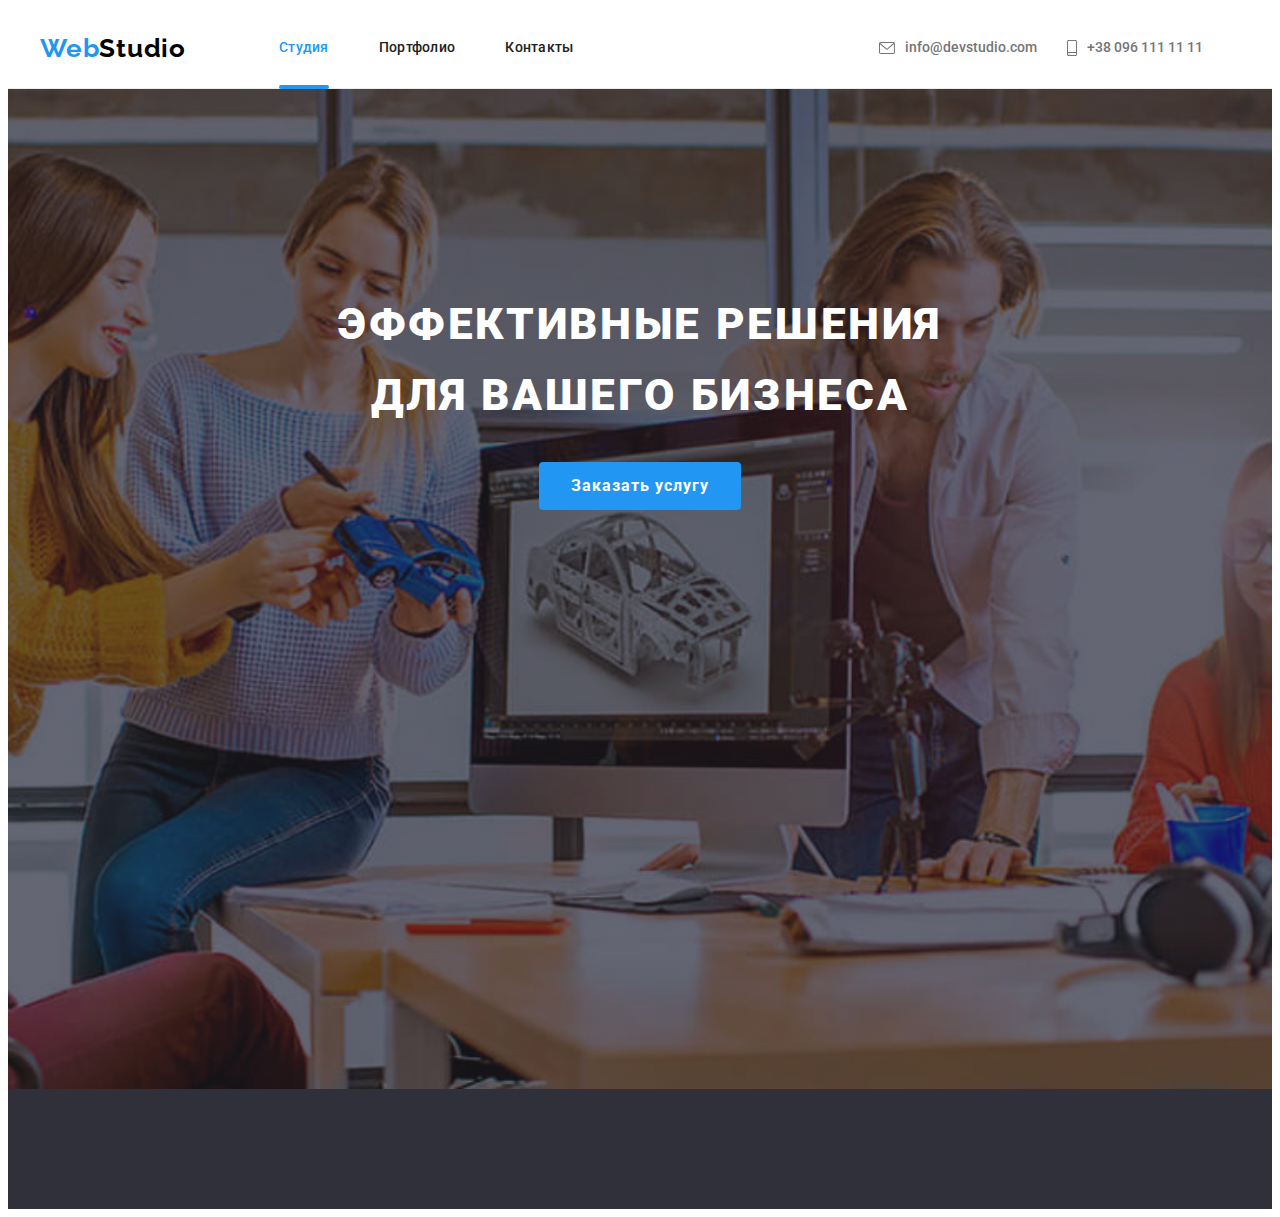
==== commit 13cdd079: "//////" ====
--- a/index.html
+++ b/index.html
@@ -24,28 +24,19 @@
     <link rel="stylesheet" href="./css/main.min.css" />
     <title>WebStudio</title>
   </head>
-
   <body>
-    <!--========================Хедер==========================-->
-
+    <!--========================Хедер START=========================-->
     <header class="header">
       <div class="container header__container">
-    <!--========================Навигация==========================-->
-
-    <nav class="navigation">
-    <!--========================Лого==========================-->
-
-    <a class="header__logo animate__animated animate__zoomIn"
+        <!--==================Лого и навигация START================-->
+        <nav class="navigation">
+          <a
+            class="header__logo animate__animated animate__zoomIn"
             href="./index.html"
           >
-            Web<span class="header__logo2">Studio
-
-            </span>
+            Web<span class="header__logo2">Studio </span>
           </a>
-          
-    <!--========================Меню==========================-->
-
-    <ul class="list menu">
+          <ul class="list menu">
             <li class="menu__item">
               <a class="link menu__link menu__link--current" href="./index.html"
                 >Студия</a
@@ -59,10 +50,9 @@
             </li>
           </ul>
         </nav>
-
-    <!--========================Контакты==========================-->
-
-    <ul class="contacts">
+        <!--=================Лого и навигация END===================-->
+        <!--==================Контакты START========================-->
+        <ul class="contacts">
           <li class="contacts__item">
             <a class="link contacts__link" href="mailto:info@devstudio.com">
               <svg class="contacts__icon" width="16px" height="12px">
@@ -80,39 +70,93 @@
             >
           </li>
         </ul>
-
-<!--========================Кнопка мобильного меню==========================-->
-
-      <button 
-        type="button" 
-        class="burger__btn" 
-        aria-expanded="false"
-        aria-controls="menu-container"
-        data-menu-button
-        >
-          <svg 
-            height="40" 
-            width="40" 
-            class="burger__icon" 
-            aria-label="Переключатель мобильного меню">
-            <use class="burger__icon--menu" href='./images/sprite.svg#mobil-menu' ></use>
-            <use class="burger__icon--cross" href='./images/sprite.svg#cross' ></use>
+        <!--===================Контакты END=========================-->
+        <!--===================Мобильное меню=======================-->
+        <button class="burger__btn--open mob-menu--open" type="button">
+          <svg height="40" width="40" class="burger__icon">
+            <use href="./images/sprite.svg#mobil-menu"></use>
           </svg>
         </button>
-<!--========================Мобильное меню==========================-->
-
-        <div class="menu-container" id="menu-container" data-menu>
-          Контент меню
+        <div class="menu__container is-open mob-menu" id="menu-container">
+          <div class="mobmenu__container">
+            <button type="button" class="burger__btn--cross mob-menu--close">
+              <svg class="burger__icon--cross" height="40" width="40">
+                <use href="./images/sprite.svg#cross"></use>
+              </svg>
+            </button>
+            <div class="mobile__menu">
+              <div class="mobile__menu--nav">
+                <ul class="mobile__menu--nav-list list">
+                  <li class="mobile__menu--nav-item">
+                    <a
+                      href="./index.html"
+                      class="mobile__menu--nav-link mobile__menu--current link"
+                      >Студия</a
+                    >
+                  </li>
+                  <li class="mobile__menu--nav-item">
+                    <a
+                      href="./portfolio.html"
+                      class="mobile__menu--nav-link link"
+                      >Портфолио</a
+                    >
+                  </li>
+                  <li class="mobile__menu--nav-item">
+                    <a href="#" class="mobile__menu--nav-link link">Контакты</a>
+                  </li>
+                </ul>
+              </div>
+              <div class="mobile__menu--contact">
+                <ul class="mobile__menu--contact-list list">
+                  <li class="mobile__menu--contact-item">
+                    <a
+                      href="tel:+380961111111"
+                      class="mobile__menu--contact-link current"
+                      >+38 096 111 11 11</a
+                    >
+                  </li>
+                  <li class="mobile__menu--contact-item">
+                    <a
+                      href="mailto:info@devstudio.com"
+                      class="mobile__menu--contact-link"
+                      >info@devstudio.com</a
+                    >
+                  </li>
+                </ul>
+                <ul class="mobile__menu--socials">
+                  <li class="mobile__menu--socials-item">
+                    <a href="#" class="mobile__menu--socials-link link"
+                      >Instagram</a
+                    >
+                  </li>
+                  <li class="mobile__menu--socials-item">
+                    <a href="#" class="mobile__menu--socials-link link"
+                      >Twitter</a
+                    >
+                  </li>
+                  <li class="mobile__menu--socials-item">
+                    <a href="#" class="mobile__menu--socials-link link"
+                      >Facebook</a
+                    >
+                  </li>
+                  <li class="mobile__menu--socials-item">
+                    <a href="#" class="mobile__menu--socials-link link"
+                      >LinkedIn</a
+                    >
+                  </li>
+                </ul>
+              </div>
+            </div>
+          </div>
         </div>
-
-
+        <!--==================Мобильное меню END====================-->
       </div>
-    </header> 
-
+    </header>
+    <!--========================Хедер END===========================-->
+    <!--========================Мейн START==========================-->
     <main>
-    <!--========================Герой==========================-->
-
-    <section>
+      <!--========================Герой START==========================-->
+      <section>
         <div class="hero">
           <h1 class="hero__banner">Эффективные решения для вашего бизнеса</h1>
           <button class="hero__button" type="button" data-modal-open>
@@ -120,10 +164,9 @@
           </button>
         </div>
       </section>
-
-    <!--========================Особенности==========================-->
-
-    <!-- <section class="skills">
+      <!--========================Герой END==========================-->
+      <!--========================Особенности==========================-->
+      <!-- <section class="skills">
         <div class="container">
           <h2 class="visually-hidden">Особенности</h2>
           <ul class="skills__list">
@@ -178,10 +221,8 @@
           </ul>
         </div>
       </section> -->
-
-    <!--========================Наша работа==========================-->
-
-    <!-- <section class="work">
+      <!--========================Наша работа==========================-->
+      <!-- <section class="work">
         <div class="container">
           <h2 class="work__header">Чем мы занимаемся</h2>
           <ul class="work__list">
@@ -206,10 +247,8 @@
           </ul>
         </div>
       </section> -->
-
-    <!--========================Наша команда==========================-->
-
-    <!-- <section class="team">
+      <!--========================Наша команда==========================-->
+      <!-- <section class="team">
         <div class="container">
           <h2 class="team__header">Наша команда</h2>
           <ul class="team__list">
@@ -364,10 +403,8 @@
           </ul>
         </div>
       </section> -->
-
-    <!--========================Постоянные клиенты==========================-->
-
-    <!-- <section class="clients">
+      <!--========================Постоянные клиенты==========================-->
+      <!-- <section class="clients">
         <div class="container">
           <h2 class="clients__title">Постоянные клиенты</h2>
           <ul class="clients__list">
@@ -415,13 +452,12 @@
             </li>
           </ul>
         </div>
-      </section>
-    </main> -->
-
-    <!--========================Футер==========================-->
-
-    <!-- <footer class="footer">
-      <div class="container footer__container">
+      </section>-->
+    </main>
+    <!--========================Мейн END============================-->
+    <!--=======================Футер START==========================-->
+    <footer class="footer">
+      <!-- <div class="container footer__container">
         <div class="info">
           <a class="info__logo" href="./index.html">
             Web<span class="info__logo--part2">Studio</span></a
@@ -442,10 +478,8 @@
             </ul>
           </address>
         </div> -->
-
-    <!--========================Присоединяйтесь==========================-->
-
-    <!-- <div class="join">
+      <!--====================Присоединяйтесь========================-->
+      <!-- <div class="join">
           <p class="join__title">присоединяйтесь</p>
           <ul class="join__list">
             <li class="join__item">
@@ -478,9 +512,8 @@
             </li>
           </ul>
         </div> -->
-
-    <!--========================Рассылка==========================-->
-    <!-- <div class="mailing">
+      <!--========================Рассылка==========================-->
+      <!-- <div class="mailing">
           <p class="mailing__title">Подпишитесь на рассылку</p>
           <div class="mailing__forms">
             <label for="mailing">
@@ -500,23 +533,21 @@
             </button>
           </div>
         </div>
-      </div>
-    </footer> -->
-    <!--========================Модалка==========================-->
-
+      </div>-->
+    </footer>
+    <!--=======================Футер END===========================-->
+    <!--======================Модалка  START=======================-->
     <div class="backdrop is-hidden" data-modal>
       <div class="modal">
         <button type="button" class="modal__button" data-modal-close>
           <svg class="modal__close--icon" width="18" height="18">
-            <use href="./images/Vector.svg"></use>
+            <use href="./images/sprite.svg#icon-close"></use>
           </svg>
         </button>
-
         <form action="#" class="modal__form">
           <p class="modal__form--head">
             Оставьте свои данные, мы вам перезвоним
           </p>
-
           <label for="user-name" class="modal__form--field margin"
             >Имя
             <span class="modal__form--wraper">
@@ -535,7 +566,6 @@
               </svg>
             </span>
           </label>
-
           <label for="user-tell" class="modal__form--field margin"
             >Телефон
             <span class="modal__form--wraper">
@@ -552,7 +582,6 @@
               </svg>
             </span>
           </label>
-
           <label for="user-email" class="modal__form--field margin"
             >Почта
             <span class="modal__form--wraper">
@@ -567,7 +596,6 @@
               </svg>
             </span>
           </label>
-
           <label for="user-messege" class="modal__form--field margin--2"
             >Комментарий
             <textarea
@@ -577,7 +605,6 @@
               placeholder="Введите текст"
             ></textarea>
           </label>
-
           <input
             type="checkbox"
             id="accept-policy"
@@ -587,15 +614,16 @@
             >Соглашаюсь с рассылкой и принимаю&nbsp;
             <a href="#" class="modal__form--acceptlink">Условия договора</a>
           </label>
-
           <button class="modal__form--sendbutton button" type="submit">
             Отправить
           </button>
         </form>
       </div>
     </div>
+    <!--=======================Модалка END=========================-->
+    <!--======================Скрипты  START=======================-->
     <script src="./js/modal.js"></script>
-  
     <script src="./js/menu.js"></script>
+    <!--=======================Скрипты END=========================-->
   </body>
 </html>
--- a/css/main.min.css
+++ b/css/main.min.css
@@ -1,2 +1,2 @@
-:root{--fisrt-text-color: #2196f3;--second-text-color: #212121;--third-text-color: #ffffff;--general-text-color: #757575;--footer-nav-text-color: rgba(255, 255, 255, 0.6);--fifth-color: #000000;--first-background-color: #c4c4c4;--second-background-color: #2f303a;--team-background-color: #f5f4fa;--head-button-hover-backgr: #188ce8;--icon-text-color: #afb1b8;--footer-second-bgc: rgba(255, 255, 255, 0.1);--work-bg-color: rgba(47, 48, 58, 0.8);--delay-time: 250ms;--cubic-1: cubic-bezier(0.4, 0, 0.2, 1)}.visually-hidden{position:absolute !important;clip:rect(1px 1px 1px 1px);clip:rect(1px, 1px, 1px, 1px);padding:0 !important;border:0 !important;height:1px !important;width:1px !important;overflow:hidden}body{font-family:'Roboto', sans-serif;background-color:var(--third-text-color)}body.modal-open{overflow:hidden}p,h1,h2,h3,h4,h5,h6{margin:0}ul{margin:0;padding:0;list-style-type:none}li{margin:0;padding:0;list-style-type:none}button{font-family:'Roboto', sans-serif;cursor:pointer;border:none;border-radius:4px}a{text-decoration:none;color:inherit}link{text-decoration:none}img{display:block;max-width:100%;height:auto}.list{list-style:none}.container{padding-left:15px;padding-right:15px;margin-right:auto;margin-left:auto}@media screen and (min-width: 480px){.container{width:480px}}@media screen and (min-width: 768px){.container{width:768px}}@media screen and (min-width: 1200px){.container{width:1200px}}.header__logo{display:block;margin-right:auto;margin-left:auto;font-family:Raleway;font-style:normal;font-weight:700;letter-spacing:0.03em;color:var(--fisrt-text-color)}@media screen and (max-width: 768px){.header__logo{padding-top:16px;padding-bottom:16px;font-size:24px;line-height:1.17}}@media screen and (min-width: 768px){.header__logo{margin-right:88px;padding-top:26px;padding-bottom:26px;font-size:24px;line-height:1.17}}@media screen and (min-width: 1200px){.header__logo{margin-right:93px;padding-top:24px;padding-bottom:24px;font-size:26px;line-height:1.19}}.header__logo2{color:var(--fifth-color)}.modal__button{border:1px solid #999999;background-color:transparent;width:30px;height:30px;border-radius:50%;position:absolute;top:10px;right:10px;display:flex;align-items:center;justify-content:center;transition:color var(--delay-time) var(--cubic-1)}.modal__button:hover,.modal__button:focus{color:var(--fisrt-text-color);transition:color var(--delay-time) var(--cubic-1)}.backdrop{width:100vw;height:100vh;padding-top:93px;padding-right:15px;padding-left:15px;background-color:rgba(0,0,0,0.2);box-shadow:0px 4px 4px rgba(0,0,0,0.25);position:fixed;top:0;overflow-y:scroll;transition:opacity var(--delay-time) var(--cubic-1),visibility var(--delay-time) var(--cubic-1)}.backdrop.is-hidden{opacity:0;pointer-events:none}.modal{position:absolute;max-width:528px;min-height:581px;padding:40px;background-color:var(--third-text-color);box-shadow:0px 1px 3px rgba(0,0,0,0.12),0px 1px 1px rgba(0,0,0,0.14),0px 2px 1px rgba(0,0,0,0.2);border-radius:4px}@media screen and (min-width: 1200px){.modal{width:528px;top:50%;left:50%;transform:translate(-50%, -50%) rotate(0deg);transition:transform var(--delay-time) var(--cubic-1)}}.backdrop.is-hidden .modal{transform:rotate(-20deg);transition:transform var(--delay-time) var(--cubic-1)}.modal__close--icon{fill:currentColor}.modal__form{display:flex;flex-direction:column}.modal__form--head{margin-bottom:12px;font-size:20px;font-weight:700;line-height:23px;text-align:center;letter-spacing:0.03em;color:var(--second-text-color)}.modal__form--field{font-size:12px;font-weight:400;line-height:14px;letter-spacing:0.1em;color:var(--general-text-color)}.modal__form--field.margin{margin-bottom:10px}.modal__form--field.margin--2{margin-bottom:20px}.modal__form--wraper{display:block;position:relative;margin-top:4px}.modal__form--input{width:100%;height:40px;padding-left:42px;border:1px solid rgba(33,33,33,0.2);border-radius:4px;transition:border-color var(--delay-time) var(--cubic-1)}.modal__form--input:focus,.modal__form--input:hover{outline:none;border-color:var(--fisrt-text-color);transition:border-color var(--delay-time) var(--cubic-1)}.modal__form--icon{position:absolute;display:block;top:50%;left:12px;width:18px;height:18px;transform:translateY(-50%);transition:fill var(--delay-time) var(--cubic-1)}.modal__form--input:focus+.modal__form--icon,.modal__form--input:hover+.modal__form--icon{fill:var(--fisrt-text-color);transition:fill var(--delay-time) var(--cubic-1)}.modal__form--message{width:100%;height:120px;margin-top:4px;padding:12px 16px;border:1px solid rgba(33,33,33,0.2);border-radius:4px;resize:none;transition:border-color var(--delay-time) var(--cubic-1)}.modal__form--message:focus{outline:none;border-color:var(--fisrt-text-color);transition:border-color var(--delay-time) var(--cubic-1)}.modal__form--message::placeholder{color:rgba(117,117,117,0.5)}.modal__form--accept{display:flex;align-items:center;justify-content:center;font-size:14px;line-height:1.71;letter-spacing:0.03em;margin-bottom:30px;color:var(--general-text-color)}.modal__form--accept::before{display:block;margin-right:8px;content:'';width:16px;height:15px;border:1px solid var(--second-text-color);cursor:pointer;border-radius:2px}.modal__form--checkbox:checked+.modal__form--accept::before{background-color:var(--fisrt-text-color);box-shadow:inset 0px 4px 4px rgba(0,0,0,0.25);background-image:url(../images/Vector.svg);background-repeat:no-repeat;background-size:cover;background-position:center;border-radius:2px;border:1px solid var(--fisrt-text-color)}.modal__form--checkbox:checked+.modal__form--accept::before:focus+.modal__form--accept::before{outline:2px solid var(--second-background-color)}.modal__form--acceptlink:hover,.modal__form--acceptlink:focus{color:var(--fisrt-text-color);text-decoration-line:underline}.modal__form--sendbutton{display:inline-flex;align-items:center;text-align:center;justify-content:center;align-self:center;width:200px;height:50px;background-color:var(--fisrt-text-color);color:var(--third-text-color);font-size:16px;line-height:1.87;letter-spacing:0.06em}.social{display:flex;justify-content:center}.social__item{width:44px;height:44px;margin-right:10px}.social__item:last-child{margin-right:0px}.social__link{width:100%;height:100%;border-radius:50%;background-color:var(--third-text-color);display:flex;align-items:center;justify-content:center;transition:background-color var(--delay-time) var(--cubic-1)}.social__link:hover,.social__link:focus{background-color:var(--fisrt-text-color);transition:background-color var(--delay-time) var(--cubic-1)}.social__link:hover .social__icon,.social__link:focus .social__icon{fill:var(--third-text-color);transition:fill var(--delay-time) var(--cubic-1)}.social__icon{width:20px;height:20px;fill:var(--icon-text-color);transition:fill var(--delay-time) var(--cubic-1)}.join{margin-right:93px}.join__title{margin-bottom:20px;font-weight:700;font-size:14px;line-height:calc(16 / 14);letter-spacing:0.03em;text-transform:uppercase;color:var(--third-text-color)}.join__list{display:flex}.join__item{width:44px;height:44px;margin-right:10px}.join__item:last-child{margin-right:0px}.join__link{background-color:var(--footer-second-bgc);width:100%;height:100%;border-radius:50%;display:flex;align-items:center;justify-content:center}.join__link:hover,.join__link:focus{background-color:var(--fisrt-text-color);transition:background-color var(--delay-time) var(--cubic-1)}.join__icon{width:20px;height:20px;fill:var(--third-text-color);transition:background-color var(--delay-time) var(--cubic-1)}.mailing{margin-right:0}.mailing__title{margin:0 0 20px 0;font-weight:700;font-size:14px;line-height:calc(16 / 14);letter-spacing:0.03em;text-transform:uppercase;color:var(--third-text-color)}.mailing__forms{display:flex;align-items:center;justify-content:space-between}.mailing__sending{display:flex;height:50px;width:358px;padding:15px 0 15px 16px;margin-right:12px;border:1px solid rgba(255,255,255,0.3);box-sizing:border-box;filter:drop-shadow(0px 4px 4px rgba(0,0,0,0.15));border-radius:4px;color:var(--first-background-color);background-color:var(--second-background-color)}.mailing__button{height:50px;width:200px;display:flex;align-items:center;text-align:center;color:#ffffff;background-color:var(--fisrt-text-color)}.mailing__button:hover,.mailing__button:focus{background-color:var(--head-button-hover-backgr);transition:background-color var(--delay-time) var(--cubic-1)}.mailing__button--text{padding:10px 10px 10px 29px;font-size:16px;line-height:1.87;letter-spacing:0.06em}.mailing__button--icon{height:24px;width:24px}@media screen and (max-width: 768px){.burger__btn{background-color:transparent;align-items:center;border:none;margin:0;padding:0}}@media screen and (min-width: 768px){.burger__btn{display:none}}.burger__icon{align-items:center;fill:var(--fifth-text-color)}.burger__icon:hover,.burger__icon:focus{fill:var(--fisrt-text-color)}.burger__btn .burger__icon--cross{display:none}.burger__btn.is-open .burger__icon--menu{display:none}.burger__btn.is-open .burger__icon--cross{display:block}@media screen and (max-width: 768px){.menu-container{display:none;position:absolute;top:100%;left:0;width:100%;background-color:yellow;color:var(--fifth-color);padding:20px;text-align:center;font-size:20px;height:300px}.menu-container.is-open{display:block}}@media screen and (min-width: 768px){.menu-container{display:none}}.header{background-color:var(--third-text-color);border-bottom:1px solid;color:#ececec}.header__container{display:flex;align-items:center}@media screen and (max-width: 1200px){.header__container{justify-content:space-between;position:relative}}.navigation{display:flex;align-items:center}@media screen and (min-width: 1200px){.navigation{margin-right:305px}}.menu{display:flex}@media screen and (max-width: 768px){.menu{display:none}}.menu__item:not(:last-child){margin-right:50px}.menu__link{display:block;position:relative;padding-top:32px;padding-bottom:32px;font-weight:500;font-size:14px;line-height:1.14;letter-spacing:0.02em;color:var(--second-text-color);transition:color var(--delay-time) var(--cubic-1)}.menu__link:hover,.menu__link:focus{color:var(--fisrt-text-color);transition:color var(--delay-time) var(--cubic-1)}.menu__link--current{display:block;font-weight:500;font-size:14px;line-height:1.14;letter-spacing:0.02em;color:var(--fisrt-text-color)}.menu__link--current::after{content:'';position:absolute;left:0;bottom:-1px;display:block;width:100%;height:4px;border-radius:2px;background-color:var(--fisrt-text-color);transform:scaleX(1)}.contacts{display:flex;align-items:center;font-weight:500;font-size:14px;line-height:1.71px;color:var(--general-text-color)}@media screen and (max-width: 768px){.contacts{display:none}}@media screen and (min-width: 768px) and (max-width: 1200px){.contacts{display:block;font-size:12px;line-height:1.17}}@media screen and (min-width: 1200px){.contacts__item:not(:last-child){margin-right:30px}}@media screen and (min-width: 768px) and (max-width: 1200px){.contacts__item:not(:last-child){margin-bottom:10px;padding-top:21px}}@media screen and (min-width: 768px) and (max-width: 1200px){.contacts__item:not(:first-child){padding-bottom:21px}}.contacts__link{display:flex;align-items:center;transition:color var(--delay-time) var(--cubic-1)}@media screen and (min-width: 1200px){.contacts__link{padding-top:32px;padding-bottom:32px}}@media screen and (max-width: 1200px){.contacts__link{padding-top:0;padding-bottom:0}}.contacts__link:hover,.contacts__link:focus{transition:color var(--delay-time) var(--cubic-1);color:var(--fisrt-text-color)}.contacts__link:hover .contacts__icon,.contacts__link:focus .contacts__icon{fill:var(--fisrt-text-color);transition:fill var(--delay-time) var(--cubic-1)}.contacts__icon{margin-right:10px;fill:var(--general-text-color);transition:fill var(--delay-time) var(--cubic-1)}.hero{text-align:center;margin-top:0;margin-right:auto;margin-bottom:0;margin-left:auto;background-color:var(--first-background-color);background-image:linear-gradient(rgba(47,48,58,0.4), rgba(47,48,58,0.4)),url(../images/hero-bg.jpg);background-repeat:no-repeat;background-size:cover;background-position:center}@media screen and (max-width: 1200px){.hero{height:400px;padding:118px 0}}@media screen and (min-width: 1200px){.hero{max-width:1600px;height:600px;padding:200px 0}}.hero__banner{margin:0 auto;margin-bottom:30px;text-align:center;text-transform:uppercase;font-weight:900;letter-spacing:0.06em;color:var(--third-text-color)}@media screen and (max-width: 1200px){.hero__banner{width:360px;font-size:26px;line-height:1.62}}@media screen and (min-width: 1200px){.hero__banner{width:696px;font-size:44px;line-height:1.36}}.hero__button{display:inline-flex;align-items:center;padding-top:10px;padding-right:32px;padding-bottom:10px;padding-left:32px;background-color:var(--fisrt-text-color);color:var(--third-text-color);font-weight:700;font-size:16px;line-height:1.8;letter-spacing:0.06em;font-family:inherit;transition:background-color var(--delay-time) var(--cubic-1)}.hero__button:hover,.hero__button:focus{background-color:var(--head-button-hover-backgr);transition:background-color var(--delay-time) var(--cubic-1)}.skills{padding-top:94px;padding-bottom:94px}.skills__list{display:flex}.skills__item{width:270px}.skills__item:not(:last-child){margin-right:30px}.skills__icon--wrap{display:flex;min-height:120px;justify-content:center;align-items:center;margin-bottom:30px;border-radius:4px;background-color:var(--team-background-color)}.skills__icon{width:70px;height:70px}.skills__title{text-transform:uppercase;margin-bottom:10px;color:var(--second-text-color);font-weight:700;font-size:17px;line-height:1.14;letter-spacing:0.03em}.skills__info{color:var(--general-text-color);font-weight:400;font-size:14px;line-height:1.71;letter-spacing:0.03em}.work{padding-bottom:94px}.work__header{color:var(--second-text-color);margin-bottom:50px;text-align:center;font-weight:bold;font-size:36px;line-height:1.17;letter-spacing:0.03em}.work__list{display:flex}.work__item{margin-right:30px;width:370px;position:relative}.work__item:nth-child(3n){margin-right:0}.work__text--wrap{display:flex;width:100%;height:70px;justify-content:center;align-items:center;position:absolute;bottom:0;background-color:var(--work-bg-color)}.work__text{font-size:14px;line-height:1.14;font-weight:700;text-transform:uppercase;letter-spacing:0.03em;color:var(--third-text-color)}.team{padding-top:94px;padding-bottom:94px;background-color:var(--team-background-color)}.team__header{margin-bottom:50px;text-align:center;font-weight:700;font-size:36px;line-height:1.17;letter-spacing:0.03em}.team__list{display:flex}.team__item{flex-basis:calc((100%- (3 * 30px)) / 4);background-color:var(--third-text-color);border-radius:0px 0px 4px 4px;box-shadow:0px 1px 3px rgba(0,0,0,0.12),0px 1px 1px rgba(0,0,0,0.14),0px 2px 1px rgba(0,0,0,0.2)}.team__item:not(:last-child){margin-right:30px}.team__text{padding-top:30px;padding-bottom:30px;text-align:center}.team__name{margin-bottom:10px;font-weight:500;font-size:16px;line-height:1.19;letter-spacing:0.03em}.team__position{font-size:16px;line-height:1.19;letter-spacing:0.03em;color:var(--general-text-color);margin-bottom:16px}.clients{padding-top:94px;padding-bottom:94px}.clients__title{margin-bottom:50px;font-weight:700;font-size:36px;text-align:center;letter-spacing:0.03em;color:var(--second-text-color)}.clients__list{display:flex;margin-right:-30px;flex-wrap:wrap}.clients__item{flex-basis:calc(100% / 6 - 30px);width:170px;height:92px;margin-right:30px}.clients__link{display:flex;width:100%;height:100%;border:1px solid var(--icon-text-color);border-radius:4px;justify-content:center;align-items:center;transition:border-color var(--delay-time) var(--cubic-1)}.clients__link:hover,.clients__link:focus{border-color:var(--fisrt-text-color);transition:border-color var(--delay-time) var(--cubic-1)}.clients__link:hover .clients__icon,.clients__link:focus .clients__icon{fill:var(--fisrt-text-color);transition:fill var(--delay-time) var(--cubic-1)}.clients__icon{width:106px;height:60px;fill:var(--icon-text-color);transition:fill var(--delay-time) var(--cubic-1)}.portfolio{padding-top:94px;padding-bottom:94px}.filter{display:flex;margin:auto;justify-content:center;margin-bottom:50px}.filter .filter__item+.filter__item{margin-left:8px}.filter__button--active{padding:6px 22px;background-color:var(--fisrt-text-color);color:var(--third-text-color);font-weight:500;font-size:16px;line-height:1.63;letter-spacing:0.03em;box-shadow:0px 4px 4px rgba(0,0,0,0.25)}.filter__button{padding:6px 22px;font-weight:500;font-size:16px;line-height:1.63;letter-spacing:0.03em;color:var(--second-text-color);transition:color var(--delay-time) var(--cubic-1),background-color var(--delay-time) var(--cubic-1),box-shadow var(--delay-time) var(--cubic-1)}.filter__button:hover,.filter__button:focus{color:var(--third-text-color);background-color:var(--fisrt-text-color);box-shadow:0px 4px 4px rgba(0,0,0,0.25);transition:color var(--delay-time) var(--cubic-1),background-color var(--delay-time) var(--cubic-1),box-shadow var(--delay-time) var(--cubic-1)}.portfolio__list{display:flex;flex-wrap:wrap;margin-top:-30px;margin-left:-30px}.portfolio__item{width:370px;margin-top:30px;margin-left:30px;cursor:pointer;background-color:var(--third-text-color);box-sizing:border-box;transition:box-shadow var(--delay-time) var(--cubic-1)}.portfolio__item:hover,.portfolio__item:focus{box-shadow:0px 4px 4px rgba(0,0,0,0.25);transition:box-shadow var(--delay-time) var(--cubic-1)}.portfolio__link{display:block;transition:box-shadow var(--delay-time) var(--cubic-1)}.portfolio__link:hover,.portfolio__link:focus{box-shadow:0px 1px 1px rgba(0,0,0,0.12),0px 4px 4px rgba(0,0,0,0.06),1px 4px 6px rgba(0,0,0,0.16);transition:box-shadow var(--delay-time) var(--cubic-1)}.portfolio__link:hover .portfolio__img--text,.portfolio__link:focus .portfolio__img--text{transform:translateY(-100%);transition:transform var(--delay-time) var(--cubic-1)}.portfolio__img--text{padding:63px 24px;width:100%;height:100%;position:absolute;top:100%;left:0%;font-size:18px;line-height:1.56;letter-spacing:0.03em;color:var(--third-text-color);background-color:rgba(33,150,243,0.9);transition:transform var(--delay-time) var(--cubic-1)}.portfolio__link--wrap{position:relative;overflow:hidden}.project{padding-top:20px;padding-right:24px;padding-bottom:20px;padding-left:24px;text-align:left;border:1px solid #eeeeee;border-top:0}.project__title{color:var(--second-text-color);font-weight:700;font-size:18px;line-height:2;letter-spacing:0.06em}.project__text{color:var(--general-text-color);font-weight:400;font-size:16px;line-height:1.87;letter-spacing:0.03em}.footer{padding-top:60px;padding-bottom:60px;background-color:var(--second-background-color);margin-left:auto;margin-right:auto}.footer__container{display:flex;align-items:baseline}.info{margin-right:70px}.info__adress{margin-bottom:9px;font-style:normal;font-weight:400;font-size:14px;line-height:1.71;letter-spacing:0.06em;color:var(--third-text-color)}.info__item:not(:last-child){margin-bottom:9px}.info__mailtel{font-style:normal;font-weight:400;font-size:14px;line-height:1.71px;letter-spacing:0.03em;color:var(--footer-nav-text-color);transition:color var(--delay-time) var(--cubic-1)}.info__mailtel:hover,.info__mailtel:focus{color:var(--fisrt-text-color);transition:color var(--delay-time) var(--cubic-1)}
+:root{--fisrt-text-color: #2196f3;--second-text-color: #212121;--third-text-color: #ffffff;--general-text-color: #757575;--footer-nav-text-color: rgba(255, 255, 255, 0.6);--fifth-color: #000000;--first-background-color: #c4c4c4;--second-background-color: #2f303a;--team-background-color: #f5f4fa;--head-button-hover-backgr: #188ce8;--icon-text-color: #afb1b8;--footer-second-bgc: rgba(255, 255, 255, 0.1);--work-bg-color: rgba(47, 48, 58, 0.8);--delay-time: 250ms;--cubic-1: cubic-bezier(0.4, 0, 0.2, 1)}.visually-hidden{position:absolute !important;clip:rect(1px 1px 1px 1px);clip:rect(1px, 1px, 1px, 1px);padding:0 !important;border:0 !important;height:1px !important;width:1px !important;overflow:hidden}body{font-family:'Roboto', sans-serif;background-color:var(--third-text-color)}body.modal-open{overflow:hidden}p,h1,h2,h3,h4,h5,h6{margin:0}ul{margin:0;padding:0;list-style-type:none}li{margin:0;padding:0;list-style-type:none}button{font-family:'Roboto', sans-serif;cursor:pointer;border:none;border-radius:4px}a{text-decoration:none;color:inherit}link{text-decoration:none}img{display:block;max-width:100%;height:auto}.list{list-style:none}.container{padding-left:15px;padding-right:15px;margin-right:auto;margin-left:auto}@media screen and (min-width: 480px){.container{width:480px}}@media screen and (min-width: 768px){.container{width:768px}}@media screen and (min-width: 1200px){.container{width:1200px}}.header__logo{display:block;margin-right:auto;margin-left:auto;font-family:Raleway;font-style:normal;font-weight:700;letter-spacing:0.03em;color:var(--fisrt-text-color)}@media screen and (max-width: 768px){.header__logo{padding-top:16px;padding-bottom:16px;font-size:24px;line-height:1.17}}@media screen and (min-width: 768px){.header__logo{margin-right:88px;padding-top:26px;padding-bottom:26px;font-size:24px;line-height:1.17}}@media screen and (min-width: 1200px){.header__logo{margin-right:93px;padding-top:24px;padding-bottom:24px;font-size:26px;line-height:1.19}}.header__logo2{color:var(--fifth-color)}.modal__button{border:1px solid #999999;background-color:transparent;width:30px;height:30px;border-radius:50%;position:absolute;top:10px;right:10px;display:flex;align-items:center;justify-content:center;transition:color var(--delay-time) var(--cubic-1)}.modal__button:hover,.modal__button:focus{color:var(--fisrt-text-color);transition:color var(--delay-time) var(--cubic-1)}.backdrop{width:100vw;height:100vh;padding-top:93px;padding-right:15px;padding-left:15px;position:fixed;top:0;overflow-y:scroll;transition:opacity var(--delay-time) var(--cubic-1),visibility var(--delay-time) var(--cubic-1);background-color:rgba(0,0,0,0.2);box-shadow:0px 4px 4px rgba(0,0,0,0.25)}.backdrop.is-hidden{opacity:0;pointer-events:none}.modal{position:absolute;max-width:528px;width:calc(100%-30px);min-height:581px;padding:40px;background-color:var(--third-text-color);box-shadow:0px 1px 3px rgba(0,0,0,0.12),0px 1px 1px rgba(0,0,0,0.14),0px 2px 1px rgba(0,0,0,0.2);border-radius:4px;transition:transform var(--delay-time) var(--cubic-1)}@media screen and (min-width: 480px){.modal{width:450px;height:609px;top:50%;left:50%;transform:translate(-50%, -50%) rotate(0deg)}}@media screen and (min-width: 1200px){.modal{width:528px;height:581px;top:50%;left:50%;transform:translate(-50%, -50%) rotate(0deg)}}.backdrop.is-hidden .modal{transform:rotate(-20deg);transition:transform var(--delay-time) var(--cubic-1)}.modal__close--icon{fill:var(--fifth-color)}.modal__close--icon:hover,.modal__close--icon:focus{fill:var(--fisrt-text-color)}.modal__form{display:flex;flex-direction:column}.modal__form--head{margin-bottom:12px;font-size:20px;font-weight:700;text-align:center;letter-spacing:0.03em;color:var(--second-text-color)}@media screen and (max-width: 1200px){.modal__form--head{margin-left:auto;margin-right:auto;max-width:370px;line-height:1.5}}@media screen and (min-width: 1200px){.modal__form--head{line-height:1.15}}.modal__form--field{font-size:12px;font-weight:400;line-height:14px;letter-spacing:0.1em;color:var(--general-text-color)}.modal__form--field.margin{margin-bottom:10px}.modal__form--field.margin--2{margin-bottom:20px}.modal__form--wraper{display:block;position:relative;margin-top:4px}.modal__form--input{width:100%;height:40px;padding-left:42px;border:1px solid rgba(33,33,33,0.2);border-radius:4px;transition:border-color var(--delay-time) var(--cubic-1)}.modal__form--input:focus,.modal__form--input:hover{outline:none;border-color:var(--fisrt-text-color);transition:border-color var(--delay-time) var(--cubic-1)}.modal__form--icon{position:absolute;display:block;top:50%;left:12px;width:18px;height:18px;transform:translateY(-50%);transition:fill var(--delay-time) var(--cubic-1)}.modal__form--input:focus+.modal__form--icon,.modal__form--input:hover+.modal__form--icon{fill:var(--fisrt-text-color);transition:fill var(--delay-time) var(--cubic-1)}.modal__form--message{width:100%;height:120px;margin-top:4px;padding:12px 16px;border:1px solid rgba(33,33,33,0.2);border-radius:4px;resize:none;transition:border-color var(--delay-time) var(--cubic-1)}.modal__form--message:focus{outline:none;border-color:var(--fisrt-text-color);transition:border-color var(--delay-time) var(--cubic-1)}.modal__form--message::placeholder{color:rgba(117,117,117,0.5)}.modal__form--accept{display:flex;align-items:center;justify-content:center;letter-spacing:0.03em;margin-bottom:30px;color:var(--general-text-color)}@media screen and (max-width: 1200px){.modal__form--accept{font-size:12px;line-height:1.17}}@media screen and (min-width: 1200px){.modal__form--accept{font-size:14px;line-height:1.71}}.modal__form--accept::before{display:block;margin-right:8px;content:'';width:16px;height:15px;border:1px solid var(--second-text-color);cursor:pointer;border-radius:2px}.modal__form--checkbox:checked+.modal__form--accept::before{background-color:var(--fisrt-text-color);box-shadow:inset 0px 4px 4px rgba(0,0,0,0.25);background-image:url(../images/Vector.svg);background-repeat:no-repeat;background-size:cover;background-position:center;border-radius:2px;border:1px solid var(--fisrt-text-color)}.modal__form--checkbox:checked+.modal__form--accept::before:focus+.modal__form--accept::before{outline:2px solid var(--second-background-color)}.modal__form--acceptlink:hover,.modal__form--acceptlink:focus{color:var(--fisrt-text-color);text-decoration-line:underline}.modal__form--sendbutton{display:inline-flex;align-items:center;text-align:center;justify-content:center;align-self:center;width:200px;height:50px;background-color:var(--fisrt-text-color);color:var(--third-text-color);font-size:16px;line-height:1.87;letter-spacing:0.06em}.social{display:flex;justify-content:center}.social__item{width:44px;height:44px;margin-right:10px}.social__item:last-child{margin-right:0px}.social__link{width:100%;height:100%;border-radius:50%;background-color:var(--third-text-color);display:flex;align-items:center;justify-content:center;transition:background-color var(--delay-time) var(--cubic-1)}.social__link:hover,.social__link:focus{background-color:var(--fisrt-text-color);transition:background-color var(--delay-time) var(--cubic-1)}.social__link:hover .social__icon,.social__link:focus .social__icon{fill:var(--third-text-color);transition:fill var(--delay-time) var(--cubic-1)}.social__icon{width:20px;height:20px;fill:var(--icon-text-color);transition:fill var(--delay-time) var(--cubic-1)}.join{margin-right:93px}.join__title{margin-bottom:20px;font-weight:700;font-size:14px;line-height:calc(16 / 14);letter-spacing:0.03em;text-transform:uppercase;color:var(--third-text-color)}.join__list{display:flex}.join__item{width:44px;height:44px;margin-right:10px}.join__item:last-child{margin-right:0px}.join__link{background-color:var(--footer-second-bgc);width:100%;height:100%;border-radius:50%;display:flex;align-items:center;justify-content:center}.join__link:hover,.join__link:focus{background-color:var(--fisrt-text-color);transition:background-color var(--delay-time) var(--cubic-1)}.join__icon{width:20px;height:20px;fill:var(--third-text-color);transition:background-color var(--delay-time) var(--cubic-1)}.mailing{margin-right:0}.mailing__title{margin:0 0 20px 0;font-weight:700;font-size:14px;line-height:calc(16 / 14);letter-spacing:0.03em;text-transform:uppercase;color:var(--third-text-color)}.mailing__forms{display:flex;align-items:center;justify-content:space-between}.mailing__sending{display:flex;height:50px;width:358px;padding:15px 0 15px 16px;margin-right:12px;border:1px solid rgba(255,255,255,0.3);box-sizing:border-box;filter:drop-shadow(0px 4px 4px rgba(0,0,0,0.15));border-radius:4px;color:var(--first-background-color);background-color:var(--second-background-color)}.mailing__button{height:50px;width:200px;display:flex;align-items:center;text-align:center;color:#ffffff;background-color:var(--fisrt-text-color)}.mailing__button:hover,.mailing__button:focus{background-color:var(--head-button-hover-backgr);transition:background-color var(--delay-time) var(--cubic-1)}.mailing__button--text{padding:10px 10px 10px 29px;font-size:16px;line-height:1.87;letter-spacing:0.06em}.mailing__button--icon{height:24px;width:24px}.burger__btn--open{display:flex;justify-content:center;align-items:center;border:none;background-color:var(--third-text-color)}.burger__btn--open .burger__icon{fill:currentColor;transition:fill var(--delay-time) var(--cubic-1)}.burger__btn--open:hover .burger__icon,.burger__btn--open:focus .burger__icon{fill:var(--fisrt-text-color)}@media screen and (min-width: 768px){.burger__btn--open{display:none}}.menu__container{position:fixed;top:0;left:0;background-color:var(--third-text-color);width:100vw;height:100vh;z-index:20}.menu__container.is-open{visibility:hidden;opacity:0;pointer-events:none}.mobmenu__container{position:relative;display:flex;margin-top:auto;height:100%;padding-top:48px;padding-right:40px;padding-bottom:48px;padding-left:40px}.burger__btn--cross{position:absolute;top:10px;right:15px;display:flex;border:none;background-color:var(--third-text-color)}.burger__btn--cross .burger__icon--cross{fill:currentColor;transition:fill var(--delay-time) var(--cubic-1)}.burger__btn--cross:hover .burger__icon--cross,.burger__btn--cross:focus .burger__icon--cross{fill:var(--fisrt-text-color)}.mobile__menu{display:flex;flex-direction:column;justify-content:space-between}.mobile__menu--nav-item:not(:last-child){margin-bottom:32px}.mobile__menu--nav-link{display:block;font-size:40px;font-weight:500;line-height:1.18;color:var(--fifth-color)}.mobile__menu--current{color:var(--fisrt-text-color)}.mobile__menu--contact{margin-top:auto}.mobile__menu--contact-list{margin-bottom:64px}.mobile__menu--contact-item:not(:last-child){margin-bottom:32px}.mobile__menu--contact-link{font-size:24px;line-height:1.17;font-weight:500;color:var(--general-text-color)}.mobile__menu--contact-link.current{font-size:34px;line-height:1.18;color:var(--fisrt-text-color)}.mobile__menu--socials{display:flex}.mobile__menu--socials .mobile__menu--socials-item:not(:last-child){padding-right:10px;border-right:1px solid rgba(33,33,33,0.2);margin-right:10px}.mobile__menu--socials .mobile__menu--socials-link{font-size:18px;line-height:1.22;color:var(--fisrt-text-color)}@media screen and (max-width: 480px){.mobile__menu--socials .mobile__menu--socials-link{font-size:4vw}}.header{background-color:var(--third-text-color);border-bottom:1px solid;color:#ececec}.header__container{display:flex;align-items:center}@media screen and (max-width: 1200px){.header__container{justify-content:space-between;position:relative}}.navigation{display:flex;align-items:center}@media screen and (min-width: 1200px){.navigation{margin-right:305px}}.menu{display:flex}@media screen and (max-width: 768px){.menu{display:none}}.menu__item:not(:last-child){margin-right:50px}.menu__link{display:block;position:relative;padding-top:32px;padding-bottom:32px;font-weight:500;font-size:14px;line-height:1.14;letter-spacing:0.02em;color:var(--second-text-color);transition:color var(--delay-time) var(--cubic-1)}.menu__link:hover,.menu__link:focus{color:var(--fisrt-text-color);transition:color var(--delay-time) var(--cubic-1)}.menu__link--current{display:block;font-weight:500;font-size:14px;line-height:1.14;letter-spacing:0.02em;color:var(--fisrt-text-color)}.menu__link--current::after{content:'';position:absolute;left:0;bottom:-1px;display:block;width:100%;height:4px;border-radius:2px;background-color:var(--fisrt-text-color);transform:scaleX(1)}.contacts{display:flex;align-items:center;font-weight:500;font-size:14px;line-height:1.71px;color:var(--general-text-color)}@media screen and (max-width: 768px){.contacts{display:none}}@media screen and (min-width: 768px) and (max-width: 1200px){.contacts{display:block;font-size:12px;line-height:1.17}}@media screen and (min-width: 1200px){.contacts__item:not(:last-child){margin-right:30px}}@media screen and (min-width: 768px) and (max-width: 1200px){.contacts__item:not(:last-child){margin-bottom:10px;padding-top:21px}}@media screen and (min-width: 768px) and (max-width: 1200px){.contacts__item:not(:first-child){padding-bottom:21px}}.contacts__link{display:flex;align-items:center;transition:color var(--delay-time) var(--cubic-1)}@media screen and (min-width: 1200px){.contacts__link{padding-top:32px;padding-bottom:32px}}@media screen and (max-width: 1200px){.contacts__link{padding-top:0;padding-bottom:0}}.contacts__link:hover,.contacts__link:focus{transition:color var(--delay-time) var(--cubic-1);color:var(--fisrt-text-color)}.contacts__link:hover .contacts__icon,.contacts__link:focus .contacts__icon{fill:var(--fisrt-text-color);transition:fill var(--delay-time) var(--cubic-1)}.contacts__icon{margin-right:10px;fill:var(--general-text-color);transition:fill var(--delay-time) var(--cubic-1)}.hero{width:100%;text-align:center;padding-top:118px;padding-bottom:118px;margin-top:0;margin-right:auto;margin-bottom:0;margin-left:auto;background-color:var(--first-background-color);background-image:linear-gradient(rgba(47,48,58,0.4), rgba(47,48,58,0.4)),url("/images/hero/hero.jpg");background-repeat:no-repeat;background-size:cover;background-position:center;max-width:480px;height:400px}@media screen and (min-device-pixel-ratio: 2), (-webkit-min-device-pixel-ratio: 2), (min-resolution: 192dpi), (min-resolution: 2dppx){.hero{background-image:linear-gradient(rgba(47,48,58,0.4), rgba(47,48,58,0.4)),url("/images/hero/hero2x.jpg")}}@media screen and (min-width: 481px){.hero{background-image:linear-gradient(rgba(47,48,58,0.4), rgba(47,48,58,0.4)),url("/images/hero/hero-tablet.jpg");max-width:768px}}@media screen and (min-width: 481px) and (min-device-pixel-ratio: 2), screen and (min-width: 481px) and (-webkit-min-device-pixel-ratio: 2), screen and (min-width: 481px) and (min-resolution: 192dpi), screen and (min-width: 481px) and (min-resolution: 2dppx){.hero{background-image:linear-gradient(rgba(47,48,58,0.4), rgba(47,48,58,0.4)),url("/images/hero/hero-tablet2x.jpg")}}@media screen and (min-width: 769px){.hero{padding-top:200px;padding-bottom:200px;background-image:linear-gradient(rgba(47,48,58,0.4), rgba(47,48,58,0.4)),url("/images/hero/hero-desktop.jpg");max-width:1600px;height:600px}}@media screen and (min-width: 769px) and (min-device-pixel-ratio: 2), screen and (min-width: 769px) and (-webkit-min-device-pixel-ratio: 2), screen and (min-width: 769px) and (min-resolution: 192dpi), screen and (min-width: 769px) and (min-resolution: 2dppx){.hero{background-image:linear-gradient(rgba(47,48,58,0.4), rgba(47,48,58,0.4)),url("/images/hero/hero-desktop2x.jpg")}}.hero__banner{margin:0 auto;margin-bottom:30px;text-align:center;text-transform:uppercase;font-weight:900;font-size:26px;line-height:1.62;letter-spacing:0.06em;color:var(--third-text-color)}@media screen and (min-width: 480px){.hero__banner{width:360px}}@media screen and (min-width: 1200px){.hero__banner{width:696px;font-size:44px;line-height:1.62}}.hero__button{display:inline-flex;align-items:center;padding-top:10px;padding-right:32px;padding-bottom:10px;padding-left:32px;background-color:var(--fisrt-text-color);color:var(--third-text-color);font-weight:700;font-size:16px;line-height:1.8;letter-spacing:0.06em;font-family:inherit;transition:background-color var(--delay-time) var(--cubic-1)}.hero__button:hover,.hero__button:focus{background-color:var(--head-button-hover-backgr);transition:background-color var(--delay-time) var(--cubic-1)}.skills{padding-top:94px;padding-bottom:94px}.skills__list{display:flex}.skills__item{width:270px}.skills__item:not(:last-child){margin-right:30px}.skills__icon--wrap{display:flex;min-height:120px;justify-content:center;align-items:center;margin-bottom:30px;border-radius:4px;background-color:var(--team-background-color)}.skills__icon{width:70px;height:70px}.skills__title{text-transform:uppercase;margin-bottom:10px;color:var(--second-text-color);font-weight:700;font-size:17px;line-height:1.14;letter-spacing:0.03em}.skills__info{color:var(--general-text-color);font-weight:400;font-size:14px;line-height:1.71;letter-spacing:0.03em}.work{padding-bottom:94px}.work__header{color:var(--second-text-color);margin-bottom:50px;text-align:center;font-weight:bold;font-size:36px;line-height:1.17;letter-spacing:0.03em}.work__list{display:flex}.work__item{margin-right:30px;width:370px;position:relative}.work__item:nth-child(3n){margin-right:0}.work__text--wrap{display:flex;width:100%;height:70px;justify-content:center;align-items:center;position:absolute;bottom:0;background-color:var(--work-bg-color)}.work__text{font-size:14px;line-height:1.14;font-weight:700;text-transform:uppercase;letter-spacing:0.03em;color:var(--third-text-color)}.team{padding-top:94px;padding-bottom:94px;background-color:var(--team-background-color)}.team__header{margin-bottom:50px;text-align:center;font-weight:700;font-size:36px;line-height:1.17;letter-spacing:0.03em}.team__list{display:flex}.team__item{flex-basis:calc((100%- (3 * 30px)) / 4);background-color:var(--third-text-color);border-radius:0px 0px 4px 4px;box-shadow:0px 1px 3px rgba(0,0,0,0.12),0px 1px 1px rgba(0,0,0,0.14),0px 2px 1px rgba(0,0,0,0.2)}.team__item:not(:last-child){margin-right:30px}.team__text{padding-top:30px;padding-bottom:30px;text-align:center}.team__name{margin-bottom:10px;font-weight:500;font-size:16px;line-height:1.19;letter-spacing:0.03em}.team__position{font-size:16px;line-height:1.19;letter-spacing:0.03em;color:var(--general-text-color);margin-bottom:16px}.clients{padding-top:94px;padding-bottom:94px}.clients__title{margin-bottom:50px;font-weight:700;font-size:36px;text-align:center;letter-spacing:0.03em;color:var(--second-text-color)}.clients__list{display:flex;margin-right:-30px;flex-wrap:wrap}.clients__item{flex-basis:calc(100% / 6 - 30px);width:170px;height:92px;margin-right:30px}.clients__link{display:flex;width:100%;height:100%;border:1px solid var(--icon-text-color);border-radius:4px;justify-content:center;align-items:center;transition:border-color var(--delay-time) var(--cubic-1)}.clients__link:hover,.clients__link:focus{border-color:var(--fisrt-text-color);transition:border-color var(--delay-time) var(--cubic-1)}.clients__link:hover .clients__icon,.clients__link:focus .clients__icon{fill:var(--fisrt-text-color);transition:fill var(--delay-time) var(--cubic-1)}.clients__icon{width:106px;height:60px;fill:var(--icon-text-color);transition:fill var(--delay-time) var(--cubic-1)}.portfolio{padding-top:94px;padding-bottom:94px}.filter{display:flex;margin:auto;justify-content:center;margin-bottom:50px}.filter .filter__item+.filter__item{margin-left:8px}.filter__button--active{padding:6px 22px;background-color:var(--fisrt-text-color);color:var(--third-text-color);font-weight:500;font-size:16px;line-height:1.63;letter-spacing:0.03em;box-shadow:0px 4px 4px rgba(0,0,0,0.25)}.filter__button{padding:6px 22px;font-weight:500;font-size:16px;line-height:1.63;letter-spacing:0.03em;color:var(--second-text-color);transition:color var(--delay-time) var(--cubic-1),background-color var(--delay-time) var(--cubic-1),box-shadow var(--delay-time) var(--cubic-1)}.filter__button:hover,.filter__button:focus{color:var(--third-text-color);background-color:var(--fisrt-text-color);box-shadow:0px 4px 4px rgba(0,0,0,0.25);transition:color var(--delay-time) var(--cubic-1),background-color var(--delay-time) var(--cubic-1),box-shadow var(--delay-time) var(--cubic-1)}.portfolio__list{display:flex;flex-wrap:wrap;margin-top:-30px;margin-left:-30px}.portfolio__item{width:370px;margin-top:30px;margin-left:30px;cursor:pointer;background-color:var(--third-text-color);box-sizing:border-box;transition:box-shadow var(--delay-time) var(--cubic-1)}.portfolio__item:hover,.portfolio__item:focus{box-shadow:0px 4px 4px rgba(0,0,0,0.25);transition:box-shadow var(--delay-time) var(--cubic-1)}.portfolio__link{display:block;transition:box-shadow var(--delay-time) var(--cubic-1)}.portfolio__link:hover,.portfolio__link:focus{box-shadow:0px 1px 1px rgba(0,0,0,0.12),0px 4px 4px rgba(0,0,0,0.06),1px 4px 6px rgba(0,0,0,0.16);transition:box-shadow var(--delay-time) var(--cubic-1)}.portfolio__link:hover .portfolio__img--text,.portfolio__link:focus .portfolio__img--text{transform:translateY(-100%);transition:transform var(--delay-time) var(--cubic-1)}.portfolio__img--text{padding:63px 24px;width:100%;height:100%;position:absolute;top:100%;left:0%;font-size:18px;line-height:1.56;letter-spacing:0.03em;color:var(--third-text-color);background-color:rgba(33,150,243,0.9);transition:transform var(--delay-time) var(--cubic-1)}.portfolio__link--wrap{position:relative;overflow:hidden}.project{padding-top:20px;padding-right:24px;padding-bottom:20px;padding-left:24px;text-align:left;border:1px solid #eeeeee;border-top:0}.project__title{color:var(--second-text-color);font-weight:700;font-size:18px;line-height:2;letter-spacing:0.06em}.project__text{color:var(--general-text-color);font-weight:400;font-size:16px;line-height:1.87;letter-spacing:0.03em}.footer{padding-top:60px;padding-bottom:60px;background-color:var(--second-background-color);margin-left:auto;margin-right:auto}.footer__container{display:flex;align-items:baseline}.info{margin-right:70px}.info__adress{margin-bottom:9px;font-style:normal;font-weight:400;font-size:14px;line-height:1.71;letter-spacing:0.06em;color:var(--third-text-color)}.info__item:not(:last-child){margin-bottom:9px}.info__mailtel{font-style:normal;font-weight:400;font-size:14px;line-height:1.71px;letter-spacing:0.03em;color:var(--footer-nav-text-color);transition:color var(--delay-time) var(--cubic-1)}.info__mailtel:hover,.info__mailtel:focus{color:var(--fisrt-text-color);transition:color var(--delay-time) var(--cubic-1)}
 /*# sourceMappingURL=main.min.css.map */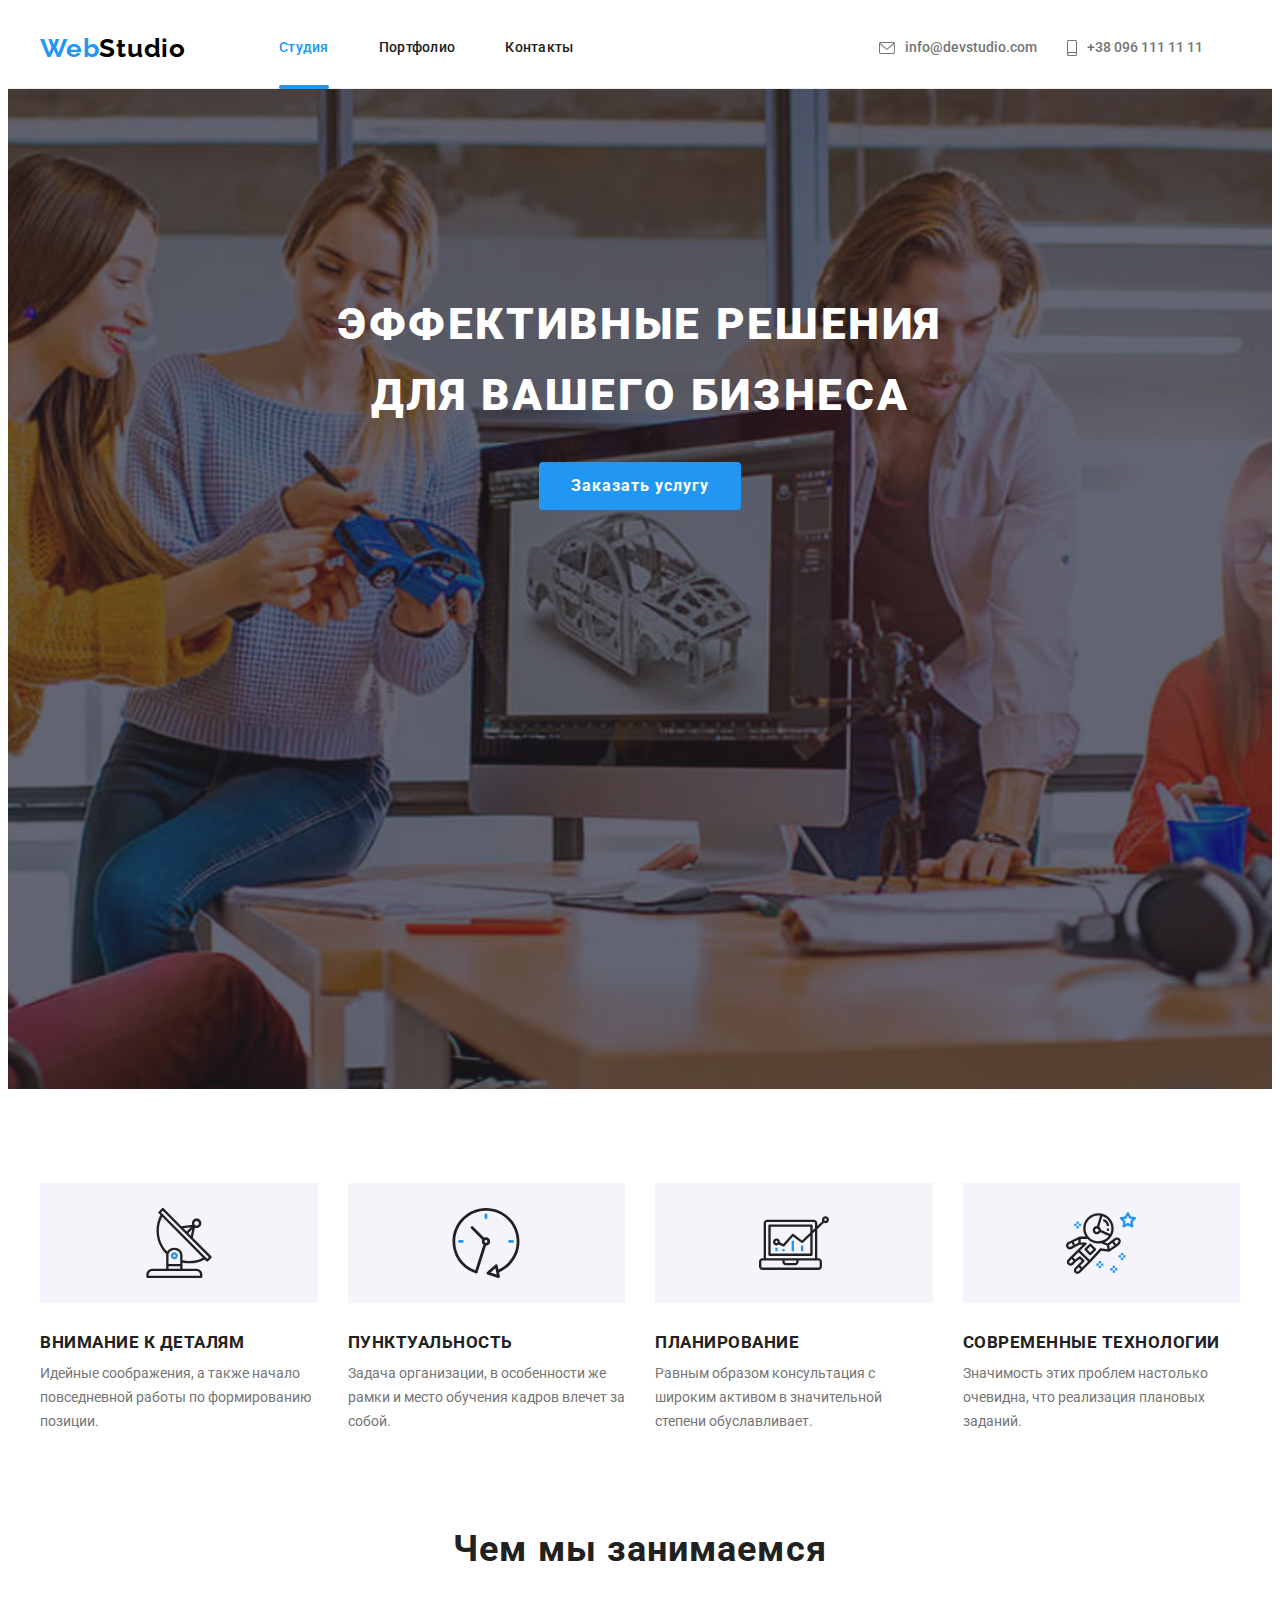
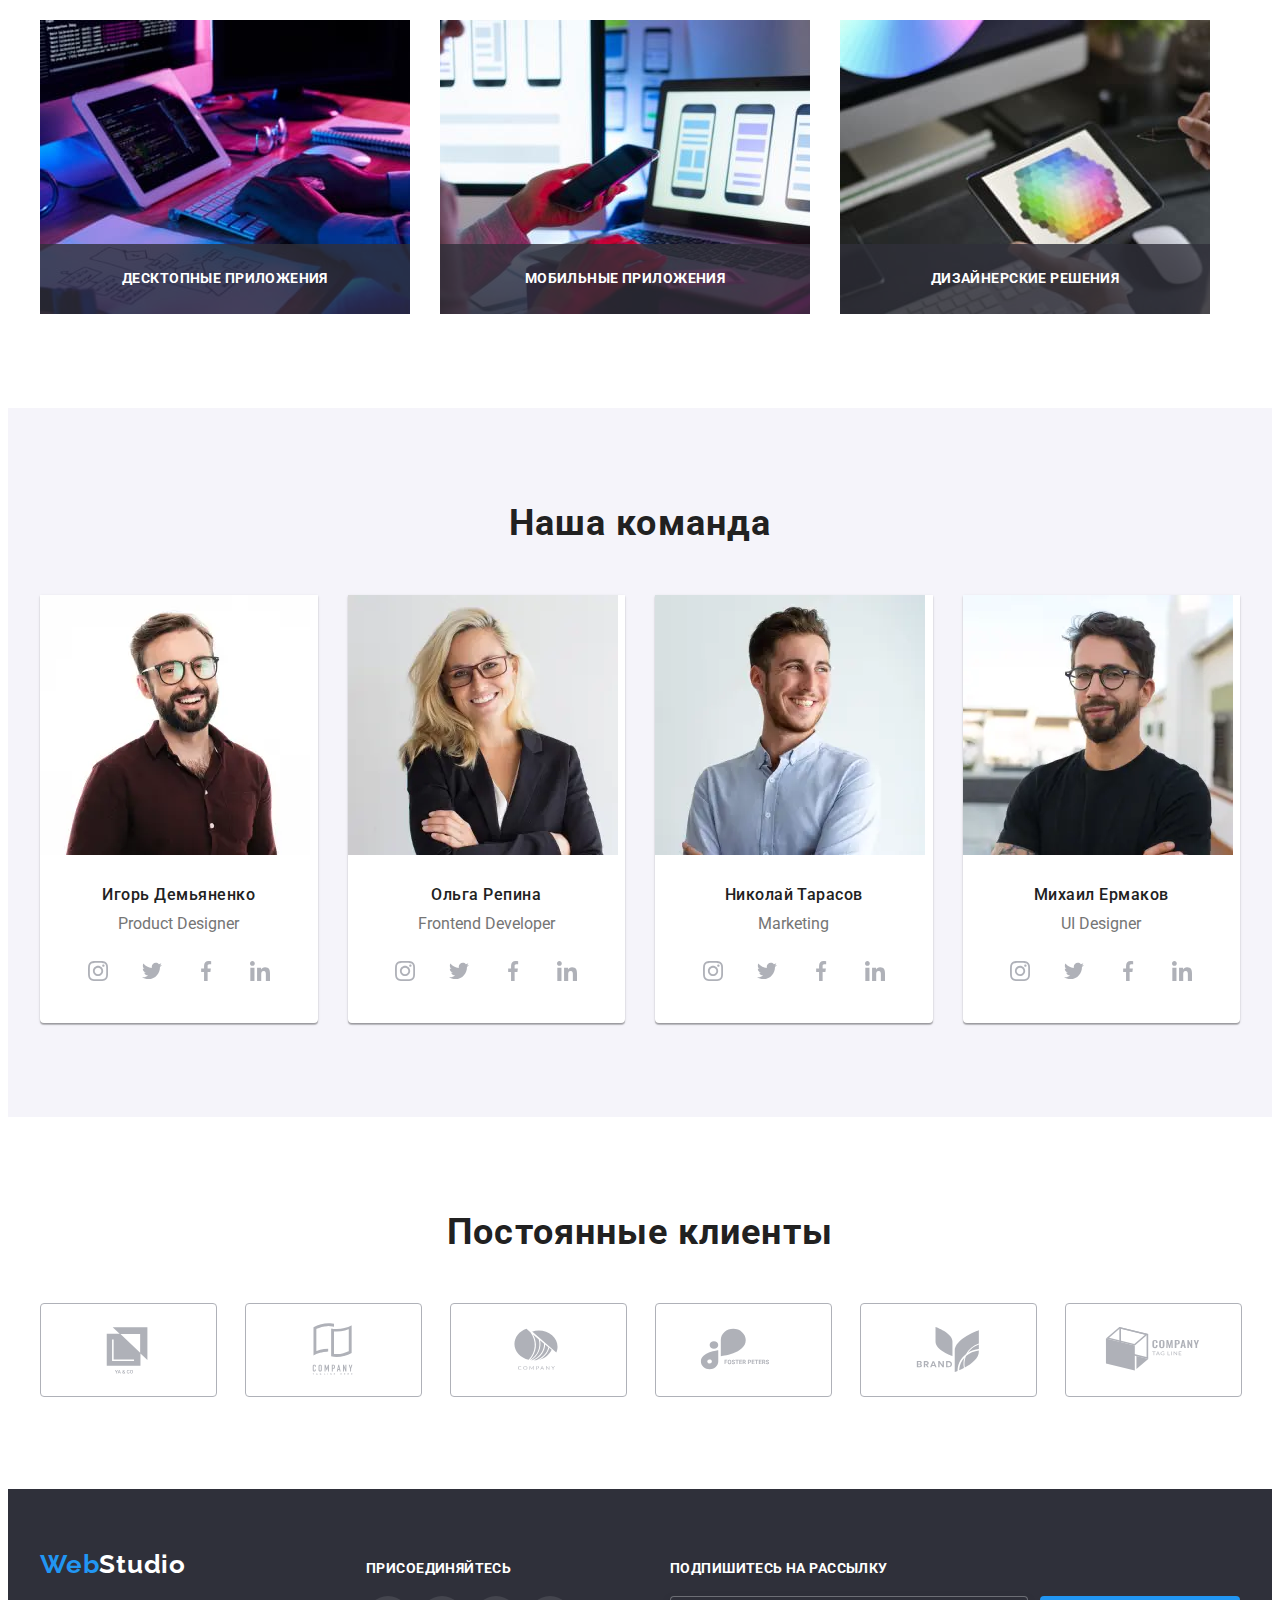
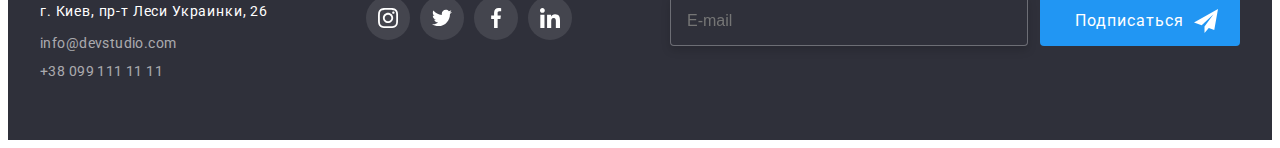
==== commit 068043b1: "index_done" ====
--- a/index.html
+++ b/index.html
@@ -155,7 +155,7 @@
     <!--========================Хедер END===========================-->
     <!--========================Мейн START==========================-->
     <main>
-      <!--========================Герой START==========================-->
+      <!--========================Герой START=======================-->
       <section>
         <div class="hero">
           <h1 class="hero__banner">Эффективные решения для вашего бизнеса</h1>
@@ -164,12 +164,12 @@
           </button>
         </div>
       </section>
-      <!--========================Герой END==========================-->
-      <!--========================Особенности==========================-->
-      <!-- <section class="skills">
+      <!--========================Герой END=========================-->
+      <!--====================Особенности START=====================-->
+      <section class="skills">
         <div class="container">
           <h2 class="visually-hidden">Особенности</h2>
-          <ul class="skills__list">
+          <ul class="skills__list list">
             <li class="skills__item">
               <div class="skills__icon--wrap">
                 <svg class="skills__icon">
@@ -220,9 +220,10 @@
             </li>
           </ul>
         </div>
-      </section> -->
-      <!--========================Наша работа==========================-->
-      <!-- <section class="work">
+      </section>
+      <!--====================Особенности END=======================-->
+      <!--====================Наша работа START=====================-->
+      <section class="work">
         <div class="container">
           <h2 class="work__header">Чем мы занимаемся</h2>
           <ul class="work__list">
@@ -246,14 +247,62 @@
             </li>
           </ul>
         </div>
-      </section> -->
-      <!--========================Наша команда==========================-->
-      <!-- <section class="team">
+      </section>
+      <!--====================Наша работа END=======================-->
+      <!--===================Наша команда START=====================-->
+      <section class="team">
         <div class="container">
           <h2 class="team__header">Наша команда</h2>
           <ul class="team__list">
             <li class="team__item">
-              <img src="./images/team_1.jpg" alt="Игорь" />
+              <picture>
+                <source
+                  media="(min-width: 1200px)"
+                  srcset="
+                    ./images/team/team-1-desktop.webp    1x,
+                    ./images/team/team-1-desktop@2x.webp 2x
+                  "
+                  type="image/webp"
+                />
+                <source
+                  media="(min-width: 1200px)"
+                  srcset="
+                    ./images/team/team-1-desktop.jpg    1x,
+                    ./images/team/team-1-desktop@2x.jpg 2x
+                  "
+                />
+                <source
+                  media="(min-width: 768px)"
+                  srcset="
+                    ./images/team/team-1-tablet.webp    1x,
+                    ./images/team/team-1-tablet@2x.webp 2x
+                  "
+                  type="image/webp"
+                />
+                <source
+                  media="(min-width: 768px)"
+                  srcset="
+                    ./images/team/team-1-tablet.jpg    1x,
+                    ./images/team/team-1-tablet@2x.jpg 2x
+                  "
+                />
+                <source
+                  media="(min-width: 280px)"
+                  srcset="
+                    ./images/team/team-1.webp    1x,
+                    ./images/team/team-1@2x.webp 2x
+                  "
+                  type="image/webp"
+                />
+                <source
+                  media="(min-width: 280px)"
+                  srcset="
+                    ./images/team/team-1.jpg    1x,
+                    ./images/team/team-1@2x.jpg 2x
+                  "
+                />
+                <img src="#" alt="Игорь Демьяненко" loading="lazy" />
+              </picture>
               <div class="team__text">
                 <h3 class="team__name">Игорь Демьяненко</h3>
                 <p lang="en" class="team__position">Product Designer</p>
@@ -290,7 +339,54 @@
               </div>
             </li>
             <li class="team__item">
-              <img src="./images/team_2.jpg" alt="Ольга" />
+              <picture>
+                <source
+                  media="(min-width: 1200px)"
+                  srcset="
+                    ./images/team/team-2-desktop.webp    1x,
+                    ./images/team/team-2-desktop@2x.webp 2x
+                  "
+                  type="image/webp"
+                />
+                <source
+                  media="(min-width: 1200px)"
+                  srcset="
+                    ./images/team/team-2-desktop.jpg    1x,
+                    ./images/team/team-2-desktop@2x.jpg 2x
+                  "
+                />
+                <source
+                  media="(min-width: 768px)"
+                  srcset="
+                    ./images/team/team-2-tablet.webp    1x,
+                    ./images/team/team-2-tablet@2x.webp 2x
+                  "
+                  type="image/webp"
+                />
+                <source
+                  media="(min-width: 768px)"
+                  srcset="
+                    ./images/team/team-2-tablet.jpg    1x,
+                    ./images/team/team-2-tablet@2x.jpg 2x
+                  "
+                />
+                <source
+                  media="(min-width: 280px)"
+                  srcset="
+                    ./images/team/team-2.webp    1x,
+                    ./images/team/team-2@2x.webp 2x
+                  "
+                  type="image/webp"
+                />
+                <source
+                  media="(min-width: 280px)"
+                  srcset="
+                    ./images/team/team-2.jpg    1x,
+                    ./images/team/team-2@2x.jpg 2x
+                  "
+                />
+                <img src="#" alt="Ольга Репина" loading="lazy" />
+              </picture>
               <div class="team__text">
                 <h3 class="team__name">Ольга Репина</h3>
                 <p lang="en" class="team__position">Frontend Developer</p>
@@ -327,7 +423,55 @@
               </div>
             </li>
             <li class="team__item">
-              <img src="./images/team_3.jpg" alt="Николай" />
+              <picture>
+                <source
+                  media="(min-width: 1200px)"
+                  srcset="
+                    ./images/team/team-3-desktop.webp    1x,
+                    ./images/team/team-3-desktop@2x.webp 2x
+                  "
+                  type="image/webp"
+                />
+                <source
+                  media="(min-width: 1200px)"
+                  srcset="
+                    ./images/team/team-3-desktop.jpg    1x,
+                    ./images/team/team-3-desktop@2x.jpg 2x
+                  "
+                />
+                <source
+                  media="(min-width: 768px)"
+                  srcset="
+                    ./images/team/team-3-tablet.webp    1x,
+                    ./images/team/team-3-tablet@2x.webp 2x
+                  "
+                  type="image/webp"
+                />
+                <source
+                  media="(min-width: 768px)"
+                  srcset="
+                    ./images/team/team-3-tablet.jpg    1x,
+                    ./images/team/team-3-tablet@2x.jpg 2x
+                  "
+                />
+                <source
+                  media="(min-width: 280px)"
+                  srcset="
+                    ./images/team/team-3.webp    1x,
+                    ./images/team/team-3@2x.webp 2x
+                  "
+                  type="image/webp"
+                />
+                <source
+                  media="(min-width: 280px)"
+                  srcset="
+                    ./images/team/team-3.jpg    1x,
+                    ./images/team/team-3@2x.jpg 2x
+                  "
+                />
+                <img src="#" alt="Николай Тарасов" loading="lazy" />
+              </picture>
+
               <div class="team__text">
                 <h3 class="team__name">Николай Тарасов</h3>
                 <p lang="en" class="team__position">Marketing</p>
@@ -364,7 +508,54 @@
               </div>
             </li>
             <li class="team__item">
-              <img src="./images/team_4.jpg" alt="Михаил" />
+              <picture>
+                <source
+                  media="(min-width: 1200px)"
+                  srcset="
+                    ./images/team/team-4-desktop.webp    1x,
+                    ./images/team/team-4-desktop@2x.webp 2x
+                  "
+                  type="image/webp"
+                />
+                <source
+                  media="(min-width: 1200px)"
+                  srcset="
+                    ./images/team/team-4-desktop.jpg    1x,
+                    ./images/team/team-4-desktop@2x.jpg 2x
+                  "
+                />
+                <source
+                  media="(min-width: 768px)"
+                  srcset="
+                    ./images/team/team-4-tablet.webp    1x,
+                    ./images/team/team-4-tablet@2x.webp 2x
+                  "
+                  type="image/webp"
+                />
+                <source
+                  media="(min-width: 768px)"
+                  srcset="
+                    ./images/team/team-4-tablet.jpg    1x,
+                    ./images/team/team-4-tablet@2x.jpg 2x
+                  "
+                />
+                <source
+                  media="(min-width: 280px)"
+                  srcset="
+                    ./images/team/team-4.webp    1x,
+                    ./images/team/team-4@2x.webp 2x
+                  "
+                  type="image/webp"
+                />
+                <source
+                  media="(min-width: 280px)"
+                  srcset="
+                    ./images/team/team-4.jpg    1x,
+                    ./images/team/team-4@2x.jpg 2x
+                  "
+                />
+                <img src="#" alt="Михаил Ермаков" loading="lazy" />
+              </picture>
               <div class="team__text">
                 <h3 class="team__name">Михаил Ермаков</h3>
                 <p lang="en" class="team__position">UI Designer</p>
@@ -400,11 +591,14 @@
                 </ul>
               </div>
             </li>
+
+            <!-- ============================================================== -->
           </ul>
         </div>
-      </section> -->
-      <!--========================Постоянные клиенты==========================-->
-      <!-- <section class="clients">
+      </section>
+      <!--======================Наша команда END====================-->
+      <!--=================Постоянные клиенты START=================-->
+      <section class="clients">
         <div class="container">
           <h2 class="clients__title">Постоянные клиенты</h2>
           <ul class="clients__list">
@@ -452,12 +646,13 @@
             </li>
           </ul>
         </div>
-      </section>-->
+      </section>
     </main>
+    <!--===================Постоянные клиенты END===================-->
     <!--========================Мейн END============================-->
     <!--=======================Футер START==========================-->
     <footer class="footer">
-      <!-- <div class="container footer__container">
+      <div class="container footer__container">
         <div class="info">
           <a class="info__logo" href="./index.html">
             Web<span class="info__logo--part2">Studio</span></a
@@ -477,9 +672,8 @@
               </li>
             </ul>
           </address>
-        </div> -->
-      <!--====================Присоединяйтесь========================-->
-      <!-- <div class="join">
+        </div>
+        <div class="join">
           <p class="join__title">присоединяйтесь</p>
           <ul class="join__list">
             <li class="join__item">
@@ -511,9 +705,8 @@
               </a>
             </li>
           </ul>
-        </div> -->
-      <!--========================Рассылка==========================-->
-      <!-- <div class="mailing">
+        </div>
+        <div class="mailing">
           <p class="mailing__title">Подпишитесь на рассылку</p>
           <div class="mailing__forms">
             <label for="mailing">
@@ -533,7 +726,7 @@
             </button>
           </div>
         </div>
-      </div>-->
+      </div>
     </footer>
     <!--=======================Футер END===========================-->
     <!--======================Модалка  START=======================-->
--- a/css/main.min.css
+++ b/css/main.min.css
@@ -1,2 +1,2 @@
-:root{--fisrt-text-color: #2196f3;--second-text-color: #212121;--third-text-color: #ffffff;--general-text-color: #757575;--footer-nav-text-color: rgba(255, 255, 255, 0.6);--fifth-color: #000000;--first-background-color: #c4c4c4;--second-background-color: #2f303a;--team-background-color: #f5f4fa;--head-button-hover-backgr: #188ce8;--icon-text-color: #afb1b8;--footer-second-bgc: rgba(255, 255, 255, 0.1);--work-bg-color: rgba(47, 48, 58, 0.8);--delay-time: 250ms;--cubic-1: cubic-bezier(0.4, 0, 0.2, 1)}.visually-hidden{position:absolute !important;clip:rect(1px 1px 1px 1px);clip:rect(1px, 1px, 1px, 1px);padding:0 !important;border:0 !important;height:1px !important;width:1px !important;overflow:hidden}body{font-family:'Roboto', sans-serif;background-color:var(--third-text-color)}body.modal-open{overflow:hidden}p,h1,h2,h3,h4,h5,h6{margin:0}ul{margin:0;padding:0;list-style-type:none}li{margin:0;padding:0;list-style-type:none}button{font-family:'Roboto', sans-serif;cursor:pointer;border:none;border-radius:4px}a{text-decoration:none;color:inherit}link{text-decoration:none}img{display:block;max-width:100%;height:auto}.list{list-style:none}.container{padding-left:15px;padding-right:15px;margin-right:auto;margin-left:auto}@media screen and (min-width: 480px){.container{width:480px}}@media screen and (min-width: 768px){.container{width:768px}}@media screen and (min-width: 1200px){.container{width:1200px}}.header__logo{display:block;margin-right:auto;margin-left:auto;font-family:Raleway;font-style:normal;font-weight:700;letter-spacing:0.03em;color:var(--fisrt-text-color)}@media screen and (max-width: 768px){.header__logo{padding-top:16px;padding-bottom:16px;font-size:24px;line-height:1.17}}@media screen and (min-width: 768px){.header__logo{margin-right:88px;padding-top:26px;padding-bottom:26px;font-size:24px;line-height:1.17}}@media screen and (min-width: 1200px){.header__logo{margin-right:93px;padding-top:24px;padding-bottom:24px;font-size:26px;line-height:1.19}}.header__logo2{color:var(--fifth-color)}.modal__button{border:1px solid #999999;background-color:transparent;width:30px;height:30px;border-radius:50%;position:absolute;top:10px;right:10px;display:flex;align-items:center;justify-content:center;transition:color var(--delay-time) var(--cubic-1)}.modal__button:hover,.modal__button:focus{color:var(--fisrt-text-color);transition:color var(--delay-time) var(--cubic-1)}.backdrop{width:100vw;height:100vh;padding-top:93px;padding-right:15px;padding-left:15px;position:fixed;top:0;overflow-y:scroll;transition:opacity var(--delay-time) var(--cubic-1),visibility var(--delay-time) var(--cubic-1);background-color:rgba(0,0,0,0.2);box-shadow:0px 4px 4px rgba(0,0,0,0.25)}.backdrop.is-hidden{opacity:0;pointer-events:none}.modal{position:absolute;max-width:528px;width:calc(100%-30px);min-height:581px;padding:40px;background-color:var(--third-text-color);box-shadow:0px 1px 3px rgba(0,0,0,0.12),0px 1px 1px rgba(0,0,0,0.14),0px 2px 1px rgba(0,0,0,0.2);border-radius:4px;transition:transform var(--delay-time) var(--cubic-1)}@media screen and (min-width: 480px){.modal{width:450px;height:609px;top:50%;left:50%;transform:translate(-50%, -50%) rotate(0deg)}}@media screen and (min-width: 1200px){.modal{width:528px;height:581px;top:50%;left:50%;transform:translate(-50%, -50%) rotate(0deg)}}.backdrop.is-hidden .modal{transform:rotate(-20deg);transition:transform var(--delay-time) var(--cubic-1)}.modal__close--icon{fill:var(--fifth-color)}.modal__close--icon:hover,.modal__close--icon:focus{fill:var(--fisrt-text-color)}.modal__form{display:flex;flex-direction:column}.modal__form--head{margin-bottom:12px;font-size:20px;font-weight:700;text-align:center;letter-spacing:0.03em;color:var(--second-text-color)}@media screen and (max-width: 1200px){.modal__form--head{margin-left:auto;margin-right:auto;max-width:370px;line-height:1.5}}@media screen and (min-width: 1200px){.modal__form--head{line-height:1.15}}.modal__form--field{font-size:12px;font-weight:400;line-height:14px;letter-spacing:0.1em;color:var(--general-text-color)}.modal__form--field.margin{margin-bottom:10px}.modal__form--field.margin--2{margin-bottom:20px}.modal__form--wraper{display:block;position:relative;margin-top:4px}.modal__form--input{width:100%;height:40px;padding-left:42px;border:1px solid rgba(33,33,33,0.2);border-radius:4px;transition:border-color var(--delay-time) var(--cubic-1)}.modal__form--input:focus,.modal__form--input:hover{outline:none;border-color:var(--fisrt-text-color);transition:border-color var(--delay-time) var(--cubic-1)}.modal__form--icon{position:absolute;display:block;top:50%;left:12px;width:18px;height:18px;transform:translateY(-50%);transition:fill var(--delay-time) var(--cubic-1)}.modal__form--input:focus+.modal__form--icon,.modal__form--input:hover+.modal__form--icon{fill:var(--fisrt-text-color);transition:fill var(--delay-time) var(--cubic-1)}.modal__form--message{width:100%;height:120px;margin-top:4px;padding:12px 16px;border:1px solid rgba(33,33,33,0.2);border-radius:4px;resize:none;transition:border-color var(--delay-time) var(--cubic-1)}.modal__form--message:focus{outline:none;border-color:var(--fisrt-text-color);transition:border-color var(--delay-time) var(--cubic-1)}.modal__form--message::placeholder{color:rgba(117,117,117,0.5)}.modal__form--accept{display:flex;align-items:center;justify-content:center;letter-spacing:0.03em;margin-bottom:30px;color:var(--general-text-color)}@media screen and (max-width: 1200px){.modal__form--accept{font-size:12px;line-height:1.17}}@media screen and (min-width: 1200px){.modal__form--accept{font-size:14px;line-height:1.71}}.modal__form--accept::before{display:block;margin-right:8px;content:'';width:16px;height:15px;border:1px solid var(--second-text-color);cursor:pointer;border-radius:2px}.modal__form--checkbox:checked+.modal__form--accept::before{background-color:var(--fisrt-text-color);box-shadow:inset 0px 4px 4px rgba(0,0,0,0.25);background-image:url(../images/Vector.svg);background-repeat:no-repeat;background-size:cover;background-position:center;border-radius:2px;border:1px solid var(--fisrt-text-color)}.modal__form--checkbox:checked+.modal__form--accept::before:focus+.modal__form--accept::before{outline:2px solid var(--second-background-color)}.modal__form--acceptlink:hover,.modal__form--acceptlink:focus{color:var(--fisrt-text-color);text-decoration-line:underline}.modal__form--sendbutton{display:inline-flex;align-items:center;text-align:center;justify-content:center;align-self:center;width:200px;height:50px;background-color:var(--fisrt-text-color);color:var(--third-text-color);font-size:16px;line-height:1.87;letter-spacing:0.06em}.social{display:flex;justify-content:center}.social__item{width:44px;height:44px;margin-right:10px}.social__item:last-child{margin-right:0px}.social__link{width:100%;height:100%;border-radius:50%;background-color:var(--third-text-color);display:flex;align-items:center;justify-content:center;transition:background-color var(--delay-time) var(--cubic-1)}.social__link:hover,.social__link:focus{background-color:var(--fisrt-text-color);transition:background-color var(--delay-time) var(--cubic-1)}.social__link:hover .social__icon,.social__link:focus .social__icon{fill:var(--third-text-color);transition:fill var(--delay-time) var(--cubic-1)}.social__icon{width:20px;height:20px;fill:var(--icon-text-color);transition:fill var(--delay-time) var(--cubic-1)}.join{margin-right:93px}.join__title{margin-bottom:20px;font-weight:700;font-size:14px;line-height:calc(16 / 14);letter-spacing:0.03em;text-transform:uppercase;color:var(--third-text-color)}.join__list{display:flex}.join__item{width:44px;height:44px;margin-right:10px}.join__item:last-child{margin-right:0px}.join__link{background-color:var(--footer-second-bgc);width:100%;height:100%;border-radius:50%;display:flex;align-items:center;justify-content:center}.join__link:hover,.join__link:focus{background-color:var(--fisrt-text-color);transition:background-color var(--delay-time) var(--cubic-1)}.join__icon{width:20px;height:20px;fill:var(--third-text-color);transition:background-color var(--delay-time) var(--cubic-1)}.mailing{margin-right:0}.mailing__title{margin:0 0 20px 0;font-weight:700;font-size:14px;line-height:calc(16 / 14);letter-spacing:0.03em;text-transform:uppercase;color:var(--third-text-color)}.mailing__forms{display:flex;align-items:center;justify-content:space-between}.mailing__sending{display:flex;height:50px;width:358px;padding:15px 0 15px 16px;margin-right:12px;border:1px solid rgba(255,255,255,0.3);box-sizing:border-box;filter:drop-shadow(0px 4px 4px rgba(0,0,0,0.15));border-radius:4px;color:var(--first-background-color);background-color:var(--second-background-color)}.mailing__button{height:50px;width:200px;display:flex;align-items:center;text-align:center;color:#ffffff;background-color:var(--fisrt-text-color)}.mailing__button:hover,.mailing__button:focus{background-color:var(--head-button-hover-backgr);transition:background-color var(--delay-time) var(--cubic-1)}.mailing__button--text{padding:10px 10px 10px 29px;font-size:16px;line-height:1.87;letter-spacing:0.06em}.mailing__button--icon{height:24px;width:24px}.burger__btn--open{display:flex;justify-content:center;align-items:center;border:none;background-color:var(--third-text-color)}.burger__btn--open .burger__icon{fill:currentColor;transition:fill var(--delay-time) var(--cubic-1)}.burger__btn--open:hover .burger__icon,.burger__btn--open:focus .burger__icon{fill:var(--fisrt-text-color)}@media screen and (min-width: 768px){.burger__btn--open{display:none}}.menu__container{position:fixed;top:0;left:0;background-color:var(--third-text-color);width:100vw;height:100vh;z-index:20}.menu__container.is-open{visibility:hidden;opacity:0;pointer-events:none}.mobmenu__container{position:relative;display:flex;margin-top:auto;height:100%;padding-top:48px;padding-right:40px;padding-bottom:48px;padding-left:40px}.burger__btn--cross{position:absolute;top:10px;right:15px;display:flex;border:none;background-color:var(--third-text-color)}.burger__btn--cross .burger__icon--cross{fill:currentColor;transition:fill var(--delay-time) var(--cubic-1)}.burger__btn--cross:hover .burger__icon--cross,.burger__btn--cross:focus .burger__icon--cross{fill:var(--fisrt-text-color)}.mobile__menu{display:flex;flex-direction:column;justify-content:space-between}.mobile__menu--nav-item:not(:last-child){margin-bottom:32px}.mobile__menu--nav-link{display:block;font-size:40px;font-weight:500;line-height:1.18;color:var(--fifth-color)}.mobile__menu--current{color:var(--fisrt-text-color)}.mobile__menu--contact{margin-top:auto}.mobile__menu--contact-list{margin-bottom:64px}.mobile__menu--contact-item:not(:last-child){margin-bottom:32px}.mobile__menu--contact-link{font-size:24px;line-height:1.17;font-weight:500;color:var(--general-text-color)}.mobile__menu--contact-link.current{font-size:34px;line-height:1.18;color:var(--fisrt-text-color)}.mobile__menu--socials{display:flex}.mobile__menu--socials .mobile__menu--socials-item:not(:last-child){padding-right:10px;border-right:1px solid rgba(33,33,33,0.2);margin-right:10px}.mobile__menu--socials .mobile__menu--socials-link{font-size:18px;line-height:1.22;color:var(--fisrt-text-color)}@media screen and (max-width: 480px){.mobile__menu--socials .mobile__menu--socials-link{font-size:4vw}}.header{background-color:var(--third-text-color);border-bottom:1px solid;color:#ececec}.header__container{display:flex;align-items:center}@media screen and (max-width: 1200px){.header__container{justify-content:space-between;position:relative}}.navigation{display:flex;align-items:center}@media screen and (min-width: 1200px){.navigation{margin-right:305px}}.menu{display:flex}@media screen and (max-width: 768px){.menu{display:none}}.menu__item:not(:last-child){margin-right:50px}.menu__link{display:block;position:relative;padding-top:32px;padding-bottom:32px;font-weight:500;font-size:14px;line-height:1.14;letter-spacing:0.02em;color:var(--second-text-color);transition:color var(--delay-time) var(--cubic-1)}.menu__link:hover,.menu__link:focus{color:var(--fisrt-text-color);transition:color var(--delay-time) var(--cubic-1)}.menu__link--current{display:block;font-weight:500;font-size:14px;line-height:1.14;letter-spacing:0.02em;color:var(--fisrt-text-color)}.menu__link--current::after{content:'';position:absolute;left:0;bottom:-1px;display:block;width:100%;height:4px;border-radius:2px;background-color:var(--fisrt-text-color);transform:scaleX(1)}.contacts{display:flex;align-items:center;font-weight:500;font-size:14px;line-height:1.71px;color:var(--general-text-color)}@media screen and (max-width: 768px){.contacts{display:none}}@media screen and (min-width: 768px) and (max-width: 1200px){.contacts{display:block;font-size:12px;line-height:1.17}}@media screen and (min-width: 1200px){.contacts__item:not(:last-child){margin-right:30px}}@media screen and (min-width: 768px) and (max-width: 1200px){.contacts__item:not(:last-child){margin-bottom:10px;padding-top:21px}}@media screen and (min-width: 768px) and (max-width: 1200px){.contacts__item:not(:first-child){padding-bottom:21px}}.contacts__link{display:flex;align-items:center;transition:color var(--delay-time) var(--cubic-1)}@media screen and (min-width: 1200px){.contacts__link{padding-top:32px;padding-bottom:32px}}@media screen and (max-width: 1200px){.contacts__link{padding-top:0;padding-bottom:0}}.contacts__link:hover,.contacts__link:focus{transition:color var(--delay-time) var(--cubic-1);color:var(--fisrt-text-color)}.contacts__link:hover .contacts__icon,.contacts__link:focus .contacts__icon{fill:var(--fisrt-text-color);transition:fill var(--delay-time) var(--cubic-1)}.contacts__icon{margin-right:10px;fill:var(--general-text-color);transition:fill var(--delay-time) var(--cubic-1)}.hero{width:100%;text-align:center;padding-top:118px;padding-bottom:118px;margin-top:0;margin-right:auto;margin-bottom:0;margin-left:auto;background-color:var(--first-background-color);background-image:linear-gradient(rgba(47,48,58,0.4), rgba(47,48,58,0.4)),url("/images/hero/hero.jpg");background-repeat:no-repeat;background-size:cover;background-position:center;max-width:480px;height:400px}@media screen and (min-device-pixel-ratio: 2), (-webkit-min-device-pixel-ratio: 2), (min-resolution: 192dpi), (min-resolution: 2dppx){.hero{background-image:linear-gradient(rgba(47,48,58,0.4), rgba(47,48,58,0.4)),url("/images/hero/hero2x.jpg")}}@media screen and (min-width: 481px){.hero{background-image:linear-gradient(rgba(47,48,58,0.4), rgba(47,48,58,0.4)),url("/images/hero/hero-tablet.jpg");max-width:768px}}@media screen and (min-width: 481px) and (min-device-pixel-ratio: 2), screen and (min-width: 481px) and (-webkit-min-device-pixel-ratio: 2), screen and (min-width: 481px) and (min-resolution: 192dpi), screen and (min-width: 481px) and (min-resolution: 2dppx){.hero{background-image:linear-gradient(rgba(47,48,58,0.4), rgba(47,48,58,0.4)),url("/images/hero/hero-tablet2x.jpg")}}@media screen and (min-width: 769px){.hero{padding-top:200px;padding-bottom:200px;background-image:linear-gradient(rgba(47,48,58,0.4), rgba(47,48,58,0.4)),url("/images/hero/hero-desktop.jpg");max-width:1600px;height:600px}}@media screen and (min-width: 769px) and (min-device-pixel-ratio: 2), screen and (min-width: 769px) and (-webkit-min-device-pixel-ratio: 2), screen and (min-width: 769px) and (min-resolution: 192dpi), screen and (min-width: 769px) and (min-resolution: 2dppx){.hero{background-image:linear-gradient(rgba(47,48,58,0.4), rgba(47,48,58,0.4)),url("/images/hero/hero-desktop2x.jpg")}}.hero__banner{margin:0 auto;margin-bottom:30px;text-align:center;text-transform:uppercase;font-weight:900;font-size:26px;line-height:1.62;letter-spacing:0.06em;color:var(--third-text-color)}@media screen and (min-width: 480px){.hero__banner{width:360px}}@media screen and (min-width: 1200px){.hero__banner{width:696px;font-size:44px;line-height:1.62}}.hero__button{display:inline-flex;align-items:center;padding-top:10px;padding-right:32px;padding-bottom:10px;padding-left:32px;background-color:var(--fisrt-text-color);color:var(--third-text-color);font-weight:700;font-size:16px;line-height:1.8;letter-spacing:0.06em;font-family:inherit;transition:background-color var(--delay-time) var(--cubic-1)}.hero__button:hover,.hero__button:focus{background-color:var(--head-button-hover-backgr);transition:background-color var(--delay-time) var(--cubic-1)}.skills{padding-top:94px;padding-bottom:94px}.skills__list{display:flex}.skills__item{width:270px}.skills__item:not(:last-child){margin-right:30px}.skills__icon--wrap{display:flex;min-height:120px;justify-content:center;align-items:center;margin-bottom:30px;border-radius:4px;background-color:var(--team-background-color)}.skills__icon{width:70px;height:70px}.skills__title{text-transform:uppercase;margin-bottom:10px;color:var(--second-text-color);font-weight:700;font-size:17px;line-height:1.14;letter-spacing:0.03em}.skills__info{color:var(--general-text-color);font-weight:400;font-size:14px;line-height:1.71;letter-spacing:0.03em}.work{padding-bottom:94px}.work__header{color:var(--second-text-color);margin-bottom:50px;text-align:center;font-weight:bold;font-size:36px;line-height:1.17;letter-spacing:0.03em}.work__list{display:flex}.work__item{margin-right:30px;width:370px;position:relative}.work__item:nth-child(3n){margin-right:0}.work__text--wrap{display:flex;width:100%;height:70px;justify-content:center;align-items:center;position:absolute;bottom:0;background-color:var(--work-bg-color)}.work__text{font-size:14px;line-height:1.14;font-weight:700;text-transform:uppercase;letter-spacing:0.03em;color:var(--third-text-color)}.team{padding-top:94px;padding-bottom:94px;background-color:var(--team-background-color)}.team__header{margin-bottom:50px;text-align:center;font-weight:700;font-size:36px;line-height:1.17;letter-spacing:0.03em}.team__list{display:flex}.team__item{flex-basis:calc((100%- (3 * 30px)) / 4);background-color:var(--third-text-color);border-radius:0px 0px 4px 4px;box-shadow:0px 1px 3px rgba(0,0,0,0.12),0px 1px 1px rgba(0,0,0,0.14),0px 2px 1px rgba(0,0,0,0.2)}.team__item:not(:last-child){margin-right:30px}.team__text{padding-top:30px;padding-bottom:30px;text-align:center}.team__name{margin-bottom:10px;font-weight:500;font-size:16px;line-height:1.19;letter-spacing:0.03em}.team__position{font-size:16px;line-height:1.19;letter-spacing:0.03em;color:var(--general-text-color);margin-bottom:16px}.clients{padding-top:94px;padding-bottom:94px}.clients__title{margin-bottom:50px;font-weight:700;font-size:36px;text-align:center;letter-spacing:0.03em;color:var(--second-text-color)}.clients__list{display:flex;margin-right:-30px;flex-wrap:wrap}.clients__item{flex-basis:calc(100% / 6 - 30px);width:170px;height:92px;margin-right:30px}.clients__link{display:flex;width:100%;height:100%;border:1px solid var(--icon-text-color);border-radius:4px;justify-content:center;align-items:center;transition:border-color var(--delay-time) var(--cubic-1)}.clients__link:hover,.clients__link:focus{border-color:var(--fisrt-text-color);transition:border-color var(--delay-time) var(--cubic-1)}.clients__link:hover .clients__icon,.clients__link:focus .clients__icon{fill:var(--fisrt-text-color);transition:fill var(--delay-time) var(--cubic-1)}.clients__icon{width:106px;height:60px;fill:var(--icon-text-color);transition:fill var(--delay-time) var(--cubic-1)}.portfolio{padding-top:94px;padding-bottom:94px}.filter{display:flex;margin:auto;justify-content:center;margin-bottom:50px}.filter .filter__item+.filter__item{margin-left:8px}.filter__button--active{padding:6px 22px;background-color:var(--fisrt-text-color);color:var(--third-text-color);font-weight:500;font-size:16px;line-height:1.63;letter-spacing:0.03em;box-shadow:0px 4px 4px rgba(0,0,0,0.25)}.filter__button{padding:6px 22px;font-weight:500;font-size:16px;line-height:1.63;letter-spacing:0.03em;color:var(--second-text-color);transition:color var(--delay-time) var(--cubic-1),background-color var(--delay-time) var(--cubic-1),box-shadow var(--delay-time) var(--cubic-1)}.filter__button:hover,.filter__button:focus{color:var(--third-text-color);background-color:var(--fisrt-text-color);box-shadow:0px 4px 4px rgba(0,0,0,0.25);transition:color var(--delay-time) var(--cubic-1),background-color var(--delay-time) var(--cubic-1),box-shadow var(--delay-time) var(--cubic-1)}.portfolio__list{display:flex;flex-wrap:wrap;margin-top:-30px;margin-left:-30px}.portfolio__item{width:370px;margin-top:30px;margin-left:30px;cursor:pointer;background-color:var(--third-text-color);box-sizing:border-box;transition:box-shadow var(--delay-time) var(--cubic-1)}.portfolio__item:hover,.portfolio__item:focus{box-shadow:0px 4px 4px rgba(0,0,0,0.25);transition:box-shadow var(--delay-time) var(--cubic-1)}.portfolio__link{display:block;transition:box-shadow var(--delay-time) var(--cubic-1)}.portfolio__link:hover,.portfolio__link:focus{box-shadow:0px 1px 1px rgba(0,0,0,0.12),0px 4px 4px rgba(0,0,0,0.06),1px 4px 6px rgba(0,0,0,0.16);transition:box-shadow var(--delay-time) var(--cubic-1)}.portfolio__link:hover .portfolio__img--text,.portfolio__link:focus .portfolio__img--text{transform:translateY(-100%);transition:transform var(--delay-time) var(--cubic-1)}.portfolio__img--text{padding:63px 24px;width:100%;height:100%;position:absolute;top:100%;left:0%;font-size:18px;line-height:1.56;letter-spacing:0.03em;color:var(--third-text-color);background-color:rgba(33,150,243,0.9);transition:transform var(--delay-time) var(--cubic-1)}.portfolio__link--wrap{position:relative;overflow:hidden}.project{padding-top:20px;padding-right:24px;padding-bottom:20px;padding-left:24px;text-align:left;border:1px solid #eeeeee;border-top:0}.project__title{color:var(--second-text-color);font-weight:700;font-size:18px;line-height:2;letter-spacing:0.06em}.project__text{color:var(--general-text-color);font-weight:400;font-size:16px;line-height:1.87;letter-spacing:0.03em}.footer{padding-top:60px;padding-bottom:60px;background-color:var(--second-background-color);margin-left:auto;margin-right:auto}.footer__container{display:flex;align-items:baseline}.info{margin-right:70px}.info__adress{margin-bottom:9px;font-style:normal;font-weight:400;font-size:14px;line-height:1.71;letter-spacing:0.06em;color:var(--third-text-color)}.info__item:not(:last-child){margin-bottom:9px}.info__mailtel{font-style:normal;font-weight:400;font-size:14px;line-height:1.71px;letter-spacing:0.03em;color:var(--footer-nav-text-color);transition:color var(--delay-time) var(--cubic-1)}.info__mailtel:hover,.info__mailtel:focus{color:var(--fisrt-text-color);transition:color var(--delay-time) var(--cubic-1)}
+:root{--fisrt-text-color: #2196f3;--second-text-color: #212121;--third-text-color: #ffffff;--general-text-color: #757575;--footer-nav-text-color: rgba(255, 255, 255, 0.6);--fifth-color: #000000;--first-background-color: #c4c4c4;--second-background-color: #2f303a;--team-background-color: #f5f4fa;--head-button-hover-backgr: #188ce8;--icon-text-color: #afb1b8;--footer-second-bgc: rgba(255, 255, 255, 0.1);--work-bg-color: rgba(47, 48, 58, 0.8);--delay-time: 250ms;--cubic-1: cubic-bezier(0.4, 0, 0.2, 1)}.visually-hidden{position:absolute !important;clip:rect(1px 1px 1px 1px);clip:rect(1px, 1px, 1px, 1px);padding:0 !important;border:0 !important;height:1px !important;width:1px !important;overflow:hidden}body{font-family:'Roboto', sans-serif;background-color:var(--third-text-color)}body.modal-open{overflow:hidden}p,h1,h2,h3,h4,h5,h6{margin:0}ul{margin:0;padding:0;list-style-type:none}li{margin:0;padding:0;list-style-type:none}button{font-family:'Roboto', sans-serif;cursor:pointer;border:none;border-radius:4px}a{text-decoration:none;color:inherit}link{text-decoration:none}img{display:block;max-width:100%;height:auto}.list{list-style:none}.container{width:100%;padding-left:15px;padding-right:15px;margin-right:auto;margin-left:auto}@media screen and (min-width: 480px){.container{width:480px}}@media screen and (min-width: 768px){.container{width:768px}}@media screen and (min-width: 1200px){.container{width:1200px}}.header__logo{display:block;margin-right:auto;margin-left:auto;font-family:Raleway;font-style:normal;font-weight:700;letter-spacing:0.03em;color:var(--fisrt-text-color)}@media screen and (max-width: 768px){.header__logo{padding-top:16px;padding-bottom:16px;font-size:24px;line-height:1.17}}@media screen and (min-width: 768px){.header__logo{margin-right:88px;padding-top:26px;padding-bottom:26px;font-size:24px;line-height:1.17}}@media screen and (min-width: 1200px){.header__logo{margin-right:93px;padding-top:24px;padding-bottom:24px;font-size:26px;line-height:1.19}}.header__logo2{color:var(--fifth-color)}.modal__button{border:1px solid #999999;background-color:transparent;width:30px;height:30px;border-radius:50%;position:absolute;top:10px;right:10px;display:flex;align-items:center;justify-content:center;transition:color var(--delay-time) var(--cubic-1)}.modal__button:hover,.modal__button:focus{color:var(--fisrt-text-color);transition:color var(--delay-time) var(--cubic-1)}.backdrop{width:100vw;height:100vh;padding-top:93px;padding-right:15px;padding-left:15px;position:fixed;top:0;overflow-y:scroll;transition:opacity var(--delay-time) var(--cubic-1),visibility var(--delay-time) var(--cubic-1);background-color:rgba(0,0,0,0.2);box-shadow:0px 4px 4px rgba(0,0,0,0.25)}.backdrop.is-hidden{opacity:0;pointer-events:none}.modal{position:absolute;max-width:528px;width:calc(100%-30px);min-height:581px;padding:40px;background-color:var(--third-text-color);box-shadow:0px 1px 3px rgba(0,0,0,0.12),0px 1px 1px rgba(0,0,0,0.14),0px 2px 1px rgba(0,0,0,0.2);border-radius:4px;transition:transform var(--delay-time) var(--cubic-1)}@media screen and (min-width: 480px){.modal{width:450px;height:609px;top:50%;left:50%;transform:translate(-50%, -50%) rotate(0deg)}}@media screen and (min-width: 1200px){.modal{width:528px;height:581px;top:50%;left:50%;transform:translate(-50%, -50%) rotate(0deg)}}.backdrop.is-hidden .modal{transform:rotate(-20deg);transition:transform var(--delay-time) var(--cubic-1)}.modal__close--icon{fill:var(--fifth-color)}.modal__close--icon:hover,.modal__close--icon:focus{fill:var(--fisrt-text-color)}.modal__form{display:flex;flex-direction:column}.modal__form--head{margin-bottom:12px;font-size:20px;font-weight:700;text-align:center;letter-spacing:0.03em;color:var(--second-text-color)}@media screen and (max-width: 1200px){.modal__form--head{margin-left:auto;margin-right:auto;max-width:370px;line-height:1.5}}@media screen and (min-width: 1200px){.modal__form--head{line-height:1.15}}.modal__form--field{font-size:12px;font-weight:400;line-height:14px;letter-spacing:0.1em;color:var(--general-text-color)}.modal__form--field.margin{margin-bottom:10px}.modal__form--field.margin--2{margin-bottom:20px}.modal__form--wraper{display:block;position:relative;margin-top:4px}.modal__form--input{width:100%;height:40px;padding-left:42px;border:1px solid rgba(33,33,33,0.2);border-radius:4px;transition:border-color var(--delay-time) var(--cubic-1)}.modal__form--input:focus,.modal__form--input:hover{outline:none;border-color:var(--fisrt-text-color);transition:border-color var(--delay-time) var(--cubic-1)}.modal__form--icon{position:absolute;display:block;top:50%;left:12px;width:18px;height:18px;transform:translateY(-50%);transition:fill var(--delay-time) var(--cubic-1)}.modal__form--input:focus+.modal__form--icon,.modal__form--input:hover+.modal__form--icon{fill:var(--fisrt-text-color);transition:fill var(--delay-time) var(--cubic-1)}.modal__form--message{width:100%;height:120px;margin-top:4px;padding:12px 16px;border:1px solid rgba(33,33,33,0.2);border-radius:4px;resize:none;transition:border-color var(--delay-time) var(--cubic-1)}.modal__form--message:focus{outline:none;border-color:var(--fisrt-text-color);transition:border-color var(--delay-time) var(--cubic-1)}.modal__form--message::placeholder{color:rgba(117,117,117,0.5)}.modal__form--accept{display:flex;align-items:center;justify-content:center;letter-spacing:0.03em;margin-bottom:30px;color:var(--general-text-color)}@media screen and (max-width: 1200px){.modal__form--accept{font-size:12px;line-height:1.17}}@media screen and (min-width: 1200px){.modal__form--accept{font-size:14px;line-height:1.71}}.modal__form--accept::before{display:block;margin-right:8px;content:'';width:16px;height:15px;border:1px solid var(--second-text-color);cursor:pointer;border-radius:2px}.modal__form--checkbox:checked+.modal__form--accept::before{background-color:var(--fisrt-text-color);box-shadow:inset 0px 4px 4px rgba(0,0,0,0.25);background-image:url(../images/Vector.svg);background-repeat:no-repeat;background-size:cover;background-position:center;border-radius:2px;border:1px solid var(--fisrt-text-color)}.modal__form--checkbox:checked+.modal__form--accept::before:focus+.modal__form--accept::before{outline:2px solid var(--second-background-color)}.modal__form--acceptlink:hover,.modal__form--acceptlink:focus{color:var(--fisrt-text-color);text-decoration-line:underline}.modal__form--sendbutton{display:inline-flex;align-items:center;text-align:center;justify-content:center;align-self:center;width:200px;height:50px;background-color:var(--fisrt-text-color);color:var(--third-text-color);font-size:16px;line-height:1.87;letter-spacing:0.06em}.social{display:flex;justify-content:center}.social__item{width:44px;height:44px;margin-right:10px}.social__item:last-child{margin-right:0px}.social__link{width:100%;height:100%;border-radius:50%;background-color:var(--third-text-color);display:flex;align-items:center;justify-content:center;transition:background-color var(--delay-time) var(--cubic-1)}.social__link:hover,.social__link:focus{background-color:var(--fisrt-text-color);transition:background-color var(--delay-time) var(--cubic-1)}.social__link:hover .social__icon,.social__link:focus .social__icon{fill:var(--third-text-color);transition:fill var(--delay-time) var(--cubic-1)}.social__icon{width:20px;height:20px;fill:var(--icon-text-color);transition:fill var(--delay-time) var(--cubic-1)}.join{display:inline-block}.join__title{display:block;margin-bottom:20px;font-weight:700;font-size:14px;line-height:calc(16 / 14);letter-spacing:0.03em;text-transform:uppercase;color:var(--third-text-color)}@media screen and (min-width: 1200px){.join__title{text-align:left}}.join__list{display:flex;justify-content:center;align-items:center;margin-bottom:60px}@media screen and (min-width: 1200px){.join__list{margin-bottom:0px}}.join__item{width:44px;height:44px;margin-right:10px}.join__item:last-child{margin-right:0px}.join__link{background-color:var(--footer-second-bgc);width:100%;height:100%;border-radius:50%;display:flex;align-items:center;justify-content:center}.join__link:hover,.join__link:focus{background-color:var(--fisrt-text-color);transition:background-color var(--delay-time) var(--cubic-1)}.join__icon{width:20px;height:20px;fill:var(--third-text-color);transition:background-color var(--delay-time) var(--cubic-1)}.mailing{width:100%;text-align:center}@media screen and (min-width: 1200px){.mailing{width:570px}}.mailing__title{display:block;text-align:center;margin:0 0 20px 0;font-weight:700;font-size:14px;line-height:calc(16 / 14);letter-spacing:0.03em;text-transform:uppercase;color:var(--third-text-color)}@media screen and (min-width: 1200px){.mailing__title{text-align:left}}@media screen and (min-width: 1200px){.mailing__forms{display:flex;align-items:center}}.mailing__sending{display:block;width:100%;height:50px;padding:15px 16px;margin-bottom:20px;font-size:16px;line-height:1.25;border:1px solid rgba(255,255,255,0.3);box-sizing:border-box;filter:drop-shadow(0px 4px 4px rgba(0,0,0,0.15));border-radius:4px;color:var(--first-background-color);background-color:var(--second-background-color)}@media screen and (min-width: 768px){.mailing__sending{margin-left:auto;margin-right:auto;width:450px}}@media screen and (min-width: 1200px){.mailing__sending{width:358px;margin-right:12px;margin-bottom:0}}.mailing__button{height:50px;width:200px;display:inline-flex;align-items:center;text-align:center;color:#ffffff;background-color:var(--fisrt-text-color)}.mailing__button:hover,.mailing__button:focus{background-color:var(--head-button-hover-backgr);transition:background-color var(--delay-time) var(--cubic-1)}.mailing__button--text{padding:10px 10px 10px 29px;font-size:16px;line-height:1.87;letter-spacing:0.06em}.mailing__button--icon{height:24px;width:24px}.burger__btn--open{display:flex;justify-content:center;align-items:center;border:none;background-color:var(--third-text-color)}.burger__btn--open .burger__icon{fill:currentColor;transition:fill var(--delay-time) var(--cubic-1)}.burger__btn--open:hover .burger__icon,.burger__btn--open:focus .burger__icon{fill:var(--fisrt-text-color)}@media screen and (min-width: 768px){.burger__btn--open{display:none}}.menu__container{position:fixed;top:0;left:0;background-color:var(--third-text-color);width:100vw;height:100vh;z-index:20}.menu__container.is-open{visibility:hidden;opacity:0;pointer-events:none}.mobmenu__container{position:relative;display:flex;margin-top:auto;height:100%;padding-top:48px;padding-right:40px;padding-bottom:48px;padding-left:40px}.burger__btn--cross{position:absolute;top:10px;right:15px;display:flex;border:none;background-color:var(--third-text-color)}.burger__btn--cross .burger__icon--cross{fill:currentColor;transition:fill var(--delay-time) var(--cubic-1)}.burger__btn--cross:hover .burger__icon--cross,.burger__btn--cross:focus .burger__icon--cross{fill:var(--fisrt-text-color)}.mobile__menu{display:flex;flex-direction:column;justify-content:space-between}.mobile__menu--nav-item:not(:last-child){margin-bottom:32px}.mobile__menu--nav-link{display:block;font-size:40px;font-weight:500;line-height:1.18;color:var(--fifth-color)}.mobile__menu--current{color:var(--fisrt-text-color)}.mobile__menu--contact{margin-top:auto}.mobile__menu--contact-list{margin-bottom:64px}.mobile__menu--contact-item:not(:last-child){margin-bottom:32px}.mobile__menu--contact-link{font-size:24px;line-height:1.17;font-weight:500;color:var(--general-text-color)}.mobile__menu--contact-link.current{font-size:34px;line-height:1.18;color:var(--fisrt-text-color)}.mobile__menu--socials{display:flex}.mobile__menu--socials .mobile__menu--socials-item:not(:last-child){padding-right:10px;border-right:1px solid rgba(33,33,33,0.2);margin-right:10px}.mobile__menu--socials .mobile__menu--socials-link{font-size:18px;line-height:1.22;color:var(--fisrt-text-color)}@media screen and (max-width: 480px){.mobile__menu--socials .mobile__menu--socials-link{font-size:4vw}}.header{background-color:var(--third-text-color);border-bottom:1px solid;color:#ececec}.header__container{display:flex;align-items:center}@media screen and (max-width: 1200px){.header__container{justify-content:space-between;position:relative}}.navigation{display:flex;align-items:center}@media screen and (min-width: 1200px){.navigation{margin-right:305px}}.menu{display:flex}@media screen and (max-width: 768px){.menu{display:none}}.menu__item:not(:last-child){margin-right:50px}.menu__link{display:block;position:relative;padding-top:32px;padding-bottom:32px;font-weight:500;font-size:14px;line-height:1.14;letter-spacing:0.02em;color:var(--second-text-color);transition:color var(--delay-time) var(--cubic-1)}.menu__link:hover,.menu__link:focus{color:var(--fisrt-text-color);transition:color var(--delay-time) var(--cubic-1)}.menu__link--current{display:block;font-weight:500;font-size:14px;line-height:1.14;letter-spacing:0.02em;color:var(--fisrt-text-color)}.menu__link--current::after{content:'';position:absolute;left:0;bottom:-1px;display:block;width:100%;height:4px;border-radius:2px;background-color:var(--fisrt-text-color);transform:scaleX(1)}.contacts{display:flex;align-items:center;font-weight:500;font-size:14px;line-height:1.71px;color:var(--general-text-color)}@media screen and (max-width: 768px){.contacts{display:none}}@media screen and (min-width: 768px) and (max-width: 1200px){.contacts{display:block;font-size:12px;line-height:1.17}}@media screen and (min-width: 1200px){.contacts__item:not(:last-child){margin-right:30px}}@media screen and (min-width: 768px) and (max-width: 1200px){.contacts__item:not(:last-child){margin-bottom:10px;padding-top:21px}}@media screen and (min-width: 768px) and (max-width: 1200px){.contacts__item:not(:first-child){padding-bottom:21px}}.contacts__link{display:flex;align-items:center;transition:color var(--delay-time) var(--cubic-1)}@media screen and (min-width: 1200px){.contacts__link{padding-top:32px;padding-bottom:32px}}@media screen and (max-width: 1200px){.contacts__link{padding-top:0;padding-bottom:0}}.contacts__link:hover,.contacts__link:focus{transition:color var(--delay-time) var(--cubic-1);color:var(--fisrt-text-color)}.contacts__link:hover .contacts__icon,.contacts__link:focus .contacts__icon{fill:var(--fisrt-text-color);transition:fill var(--delay-time) var(--cubic-1)}.contacts__icon{margin-right:10px;fill:var(--general-text-color);transition:fill var(--delay-time) var(--cubic-1)}.hero{width:100%;text-align:center;padding-top:118px;padding-bottom:118px;margin-top:0;margin-right:auto;margin-bottom:0;margin-left:auto;background-color:var(--first-background-color);background-image:linear-gradient(rgba(47,48,58,0.4), rgba(47,48,58,0.4)),url("/images/hero/hero.jpg");background-repeat:no-repeat;background-size:cover;background-position:center;max-width:480px;height:400px}@media screen and (min-device-pixel-ratio: 2), (-webkit-min-device-pixel-ratio: 2), (min-resolution: 192dpi), (min-resolution: 2dppx){.hero{background-image:linear-gradient(rgba(47,48,58,0.4), rgba(47,48,58,0.4)),url("/images/hero/hero2x.jpg")}}@media screen and (min-width: 481px){.hero{background-image:linear-gradient(rgba(47,48,58,0.4), rgba(47,48,58,0.4)),url("/images/hero/hero-tablet.jpg");max-width:768px}}@media screen and (min-width: 481px) and (min-device-pixel-ratio: 2), screen and (min-width: 481px) and (-webkit-min-device-pixel-ratio: 2), screen and (min-width: 481px) and (min-resolution: 192dpi), screen and (min-width: 481px) and (min-resolution: 2dppx){.hero{background-image:linear-gradient(rgba(47,48,58,0.4), rgba(47,48,58,0.4)),url("/images/hero/hero-tablet2x.jpg")}}@media screen and (min-width: 769px){.hero{padding-top:200px;padding-bottom:200px;background-image:linear-gradient(rgba(47,48,58,0.4), rgba(47,48,58,0.4)),url("/images/hero/hero-desktop.jpg");max-width:1600px;height:600px}}@media screen and (min-width: 769px) and (min-device-pixel-ratio: 2), screen and (min-width: 769px) and (-webkit-min-device-pixel-ratio: 2), screen and (min-width: 769px) and (min-resolution: 192dpi), screen and (min-width: 769px) and (min-resolution: 2dppx){.hero{background-image:linear-gradient(rgba(47,48,58,0.4), rgba(47,48,58,0.4)),url("/images/hero/hero-desktop2x.jpg")}}.hero__banner{margin:0 auto;margin-bottom:30px;text-align:center;text-transform:uppercase;font-weight:900;font-size:26px;line-height:1.62;letter-spacing:0.06em;color:var(--third-text-color)}@media screen and (min-width: 480px){.hero__banner{width:360px}}@media screen and (min-width: 1200px){.hero__banner{width:696px;font-size:44px;line-height:1.62}}.hero__button{display:inline-flex;align-items:center;padding-top:10px;padding-right:32px;padding-bottom:10px;padding-left:32px;background-color:var(--fisrt-text-color);color:var(--third-text-color);font-weight:700;font-size:16px;line-height:1.8;letter-spacing:0.06em;font-family:inherit;transition:background-color var(--delay-time) var(--cubic-1)}.hero__button:hover,.hero__button:focus{background-color:var(--head-button-hover-backgr);transition:background-color var(--delay-time) var(--cubic-1)}.skills{padding-top:60px;padding-bottom:60px}@media screen and (min-width: 1200px){.skills{padding-top:94px;padding-bottom:94px}}.skills__list{margin-bottom:-30px}@media screen and (min-width: 768px){.skills__list{display:flex;flex-wrap:wrap;margin-left:-30px}}.skills__item{width:100%}.skills__item:not(:last-child){margin-bottom:30px}@media screen and (min-width: 768px){.skills__item{flex-basis:calc(100% / 2 - 30px);margin-left:30px}}@media screen and (min-width: 1200px){.skills__item{flex-basis:calc(100% / 4 - 30px);margin-left:30px}}.skills__icon--wrap{position:relative;width:100%;height:120px;background-color:var(--team-background-color)}.skills__icon{position:absolute;top:50%;left:50%;transform:translate(-50%, -50%);width:70px;height:70px}.skills__title{text-transform:uppercase;margin-bottom:10px;padding-top:30px;color:var(--second-text-color);font-weight:700;font-size:17px;line-height:1.14;letter-spacing:0.03em;text-align:center}@media screen and (min-width: 768px){.skills__title{text-align:left}}.skills__info{color:var(--general-text-color);font-size:14px;line-height:1.71}.work{display:none}@media screen and (min-width: 1200px){.work{display:block;padding-top:0;padding-bottom:94px}}.work__header{color:var(--second-text-color);margin-bottom:50px;text-align:center;font-weight:bold;font-size:36px;line-height:1.17;letter-spacing:0.03em}.work__list{display:flex}.work__item{margin-right:30px;width:370px;position:relative}.work__item:nth-child(3n){margin-right:0}.work__text--wrap{display:flex;width:100%;height:70px;justify-content:center;align-items:center;position:absolute;bottom:0;background-color:var(--work-bg-color)}.work__text{font-size:14px;line-height:1.14;font-weight:700;text-transform:uppercase;letter-spacing:0.03em;color:var(--third-text-color)}.team{background-color:var(--team-background-color);padding-top:60px;padding-bottom:60px}@media screen and (min-width: 1200px){.team{padding-top:94px;padding-bottom:94px}}.team__header{margin-bottom:30px;text-align:center;font-weight:700;font-size:28px;line-height:1.18;letter-spacing:0.03em;color:var(--second-text-color)}@media screen and (min-width: 1200px){.team__header{margin-bottom:50px;font-size:36px}}@media screen and (min-width: 768px){.team__list{display:flex;flex-wrap:wrap;margin-left:-30px;margin-bottom:-30px}}.team__item{margin-bottom:30px;background-color:var(--third-text-color);border-radius:0px 0px 4px 4px;box-shadow:0px 1px 3px rgba(0,0,0,0.12),0px 1px 1px rgba(0,0,0,0.14),0px 2px 1px rgba(0,0,0,0.2)}@media screen and (min-width: 768px){.team__item{flex-basis:calc(100% / 2 - 30px);margin-left:30px}}@media screen and (min-width: 1200px){.team__item{flex-basis:calc(100% / 4 - 30px);margin-left:30px}}.team__text{padding-top:30px;padding-bottom:30px}@media screen and (min-width: 1200px){.team__text{padding-bottom:30px}}.team__name{margin-bottom:10px;font-weight:500;font-size:16px;line-height:1.19;letter-spacing:0.03em;text-align:center;color:var(--second-text-color)}.team__position{font-size:16px;line-height:1.19;text-align:center;color:var(--general-text-color);margin-bottom:16px}.clients{padding-top:60px;padding-bottom:60px}@media screen and (min-width: 1200px){.clients{padding-top:94px;padding-bottom:94px}}.clients__title{margin-bottom:30px;text-align:center;font-weight:700;font-size:28px;line-height:1.18;letter-spacing:0.03em;color:var(--second-text-color)}@media screen and (min-width: 1200px){.clients__title{margin-bottom:50px;font-size:36px}}.clients__list{display:flex;margin-left:-30px;margin-bottom:-30px;flex-wrap:wrap}.clients__item{flex-basis:calc(100% / 2 - 30px);margin-left:30px;margin-bottom:30px;height:92px}@media screen and (min-width: 768px){.clients__item{flex-basis:calc(100% / 3 - 30px)}}@media screen and (min-width: 1200px){.clients__item{flex-basis:calc(100% / 6 - 30px)}}.clients__link{display:flex;justify-content:center;align-items:center;width:100%;height:100%;border:1px solid var(--icon-text-color);border-radius:4px;transition:border-color var(--delay-time) var(--cubic-1)}.clients__link:hover,.clients__link:focus{border-color:var(--fisrt-text-color);transition:border-color var(--delay-time) var(--cubic-1)}.clients__link:hover .clients__icon,.clients__link:focus .clients__icon{fill:var(--fisrt-text-color);transition:fill var(--delay-time) var(--cubic-1)}.clients__icon{width:106px;height:60px;fill:var(--icon-text-color);transition:fill var(--delay-time) var(--cubic-1)}.portfolio{padding-top:94px;padding-bottom:94px}.filter{display:flex;margin:auto;justify-content:center;margin-bottom:50px}.filter .filter__item+.filter__item{margin-left:8px}.filter__button--active{padding:6px 22px;background-color:var(--fisrt-text-color);color:var(--third-text-color);font-weight:500;font-size:16px;line-height:1.63;letter-spacing:0.03em;box-shadow:0px 4px 4px rgba(0,0,0,0.25)}.filter__button{padding:6px 22px;font-weight:500;font-size:16px;line-height:1.63;letter-spacing:0.03em;color:var(--second-text-color);transition:color var(--delay-time) var(--cubic-1),background-color var(--delay-time) var(--cubic-1),box-shadow var(--delay-time) var(--cubic-1)}.filter__button:hover,.filter__button:focus{color:var(--third-text-color);background-color:var(--fisrt-text-color);box-shadow:0px 4px 4px rgba(0,0,0,0.25);transition:color var(--delay-time) var(--cubic-1),background-color var(--delay-time) var(--cubic-1),box-shadow var(--delay-time) var(--cubic-1)}.portfolio__list{display:flex;flex-wrap:wrap;margin-top:-30px;margin-left:-30px}.portfolio__item{width:370px;margin-top:30px;margin-left:30px;cursor:pointer;background-color:var(--third-text-color);box-sizing:border-box;transition:box-shadow var(--delay-time) var(--cubic-1)}.portfolio__item:hover,.portfolio__item:focus{box-shadow:0px 4px 4px rgba(0,0,0,0.25);transition:box-shadow var(--delay-time) var(--cubic-1)}.portfolio__link{display:block;transition:box-shadow var(--delay-time) var(--cubic-1)}.portfolio__link:hover,.portfolio__link:focus{box-shadow:0px 1px 1px rgba(0,0,0,0.12),0px 4px 4px rgba(0,0,0,0.06),1px 4px 6px rgba(0,0,0,0.16);transition:box-shadow var(--delay-time) var(--cubic-1)}.portfolio__link:hover .portfolio__img--text,.portfolio__link:focus .portfolio__img--text{transform:translateY(-100%);transition:transform var(--delay-time) var(--cubic-1)}.portfolio__img--text{padding:63px 24px;width:100%;height:100%;position:absolute;top:100%;left:0%;font-size:18px;line-height:1.56;letter-spacing:0.03em;color:var(--third-text-color);background-color:rgba(33,150,243,0.9);transition:transform var(--delay-time) var(--cubic-1)}.portfolio__link--wrap{position:relative;overflow:hidden}.project{padding-top:20px;padding-right:24px;padding-bottom:20px;padding-left:24px;text-align:left;border:1px solid #eeeeee;border-top:0}.project__title{color:var(--second-text-color);font-weight:700;font-size:18px;line-height:2;letter-spacing:0.06em}.project__text{color:var(--general-text-color);font-weight:400;font-size:16px;line-height:1.87;letter-spacing:0.03em}.footer{padding-top:60px;padding-bottom:60px;background-color:var(--second-background-color)}.footer__container{text-align:center}@media screen and (min-width: 768px){.footer__container{display:flex;flex-wrap:wrap;justify-content:space-around}}@media screen and (min-width: 1200px){.footer__container{display:flex;align-items:baseline;justify-content:space-between}}.info{text-align:center;margin-bottom:60px}@media screen and (min-width: 1200px){.info{text-align:left;margin-bottom:0}}.info__logo{display:block;margin-bottom:20px;text-align:center;font-family:Raleway;font-weight:700;font-size:26px;line-height:1.19;letter-spacing:0.03em;color:var(--fisrt-text-color)}@media screen and (min-width: 1200px){.info__logo{text-align:left}}.info__logo--part2{color:var(--third-text-color)}.info__adress{margin-bottom:9px;font-style:normal;font-weight:400;font-size:14px;line-height:1.71;letter-spacing:0.06em;color:var(--third-text-color)}.info__item:not(:last-child){margin-bottom:9px}.info__mailtel{font-style:normal;font-weight:400;font-size:14px;line-height:1.71px;letter-spacing:0.03em;color:var(--footer-nav-text-color);transition:color var(--delay-time) var(--cubic-1)}.info__mailtel:hover,.info__mailtel:focus{color:var(--fisrt-text-color);transition:color var(--delay-time) var(--cubic-1)}
 /*# sourceMappingURL=main.min.css.map */